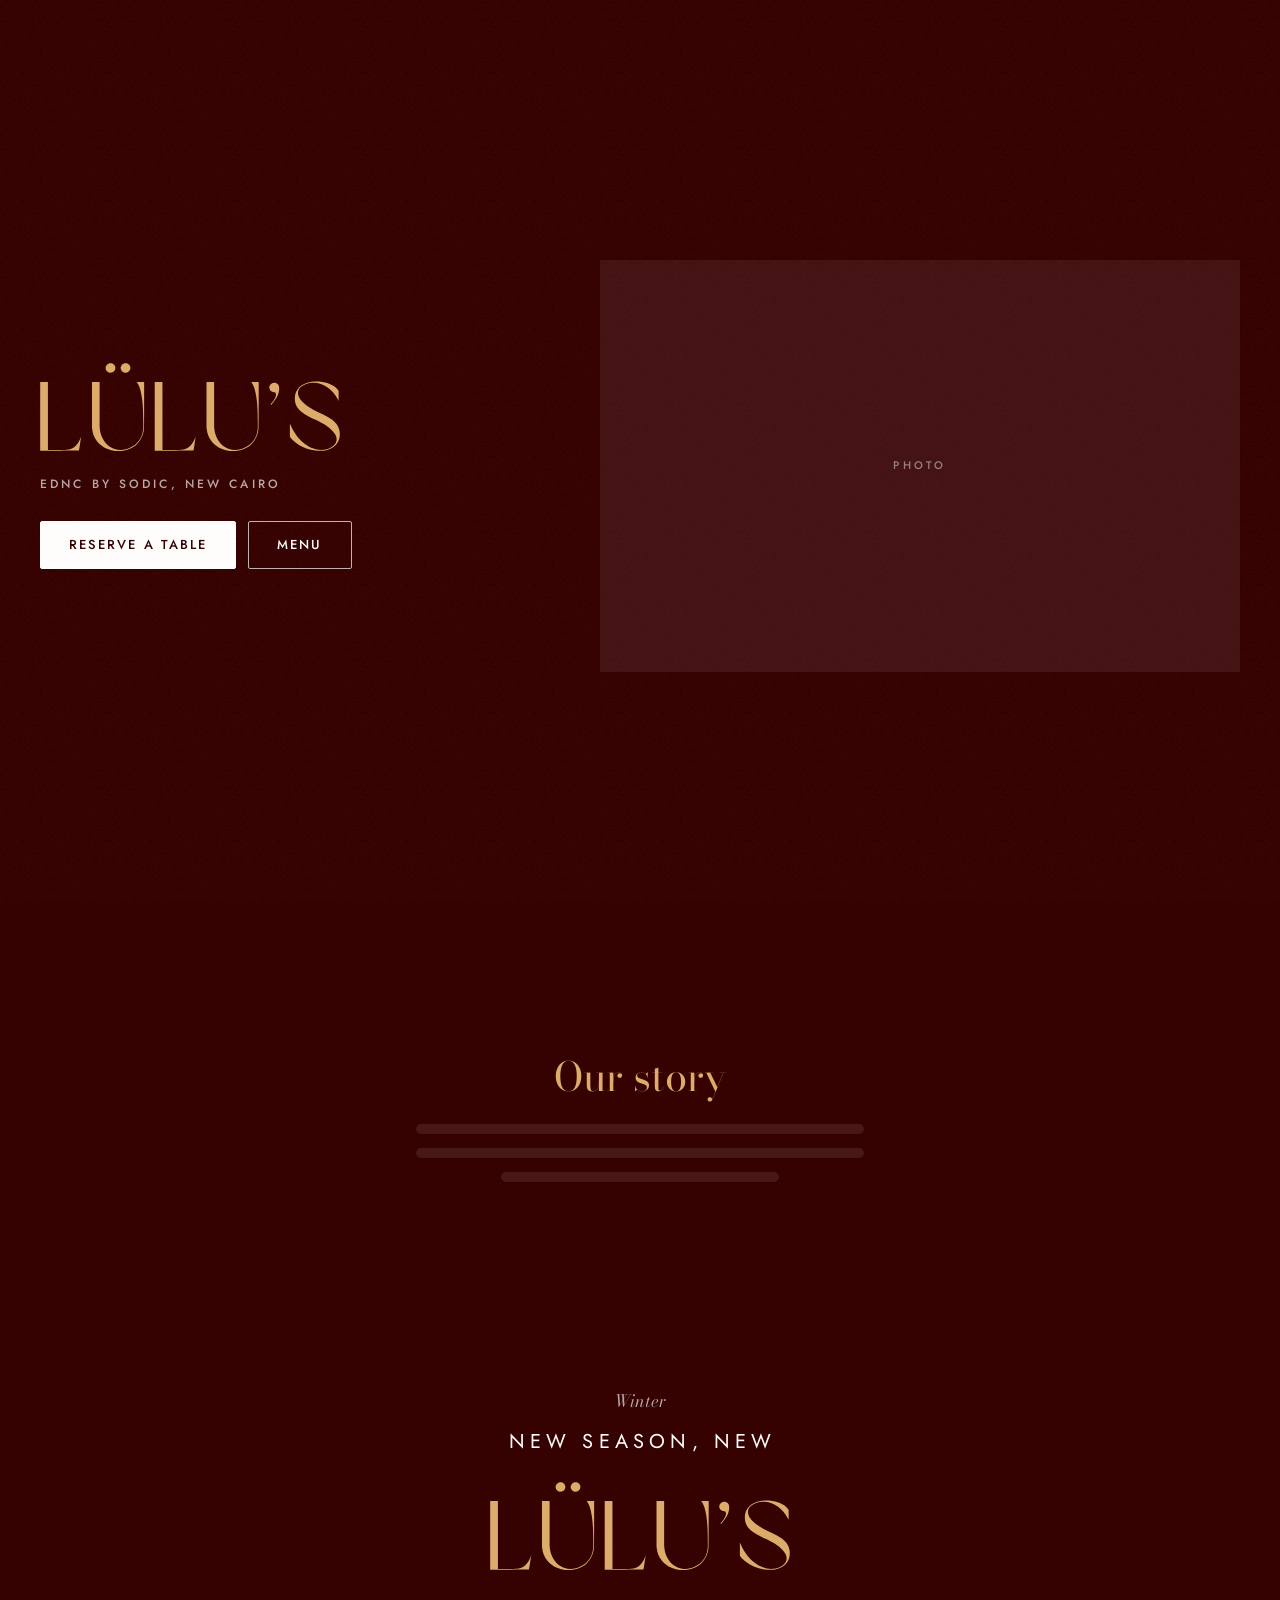
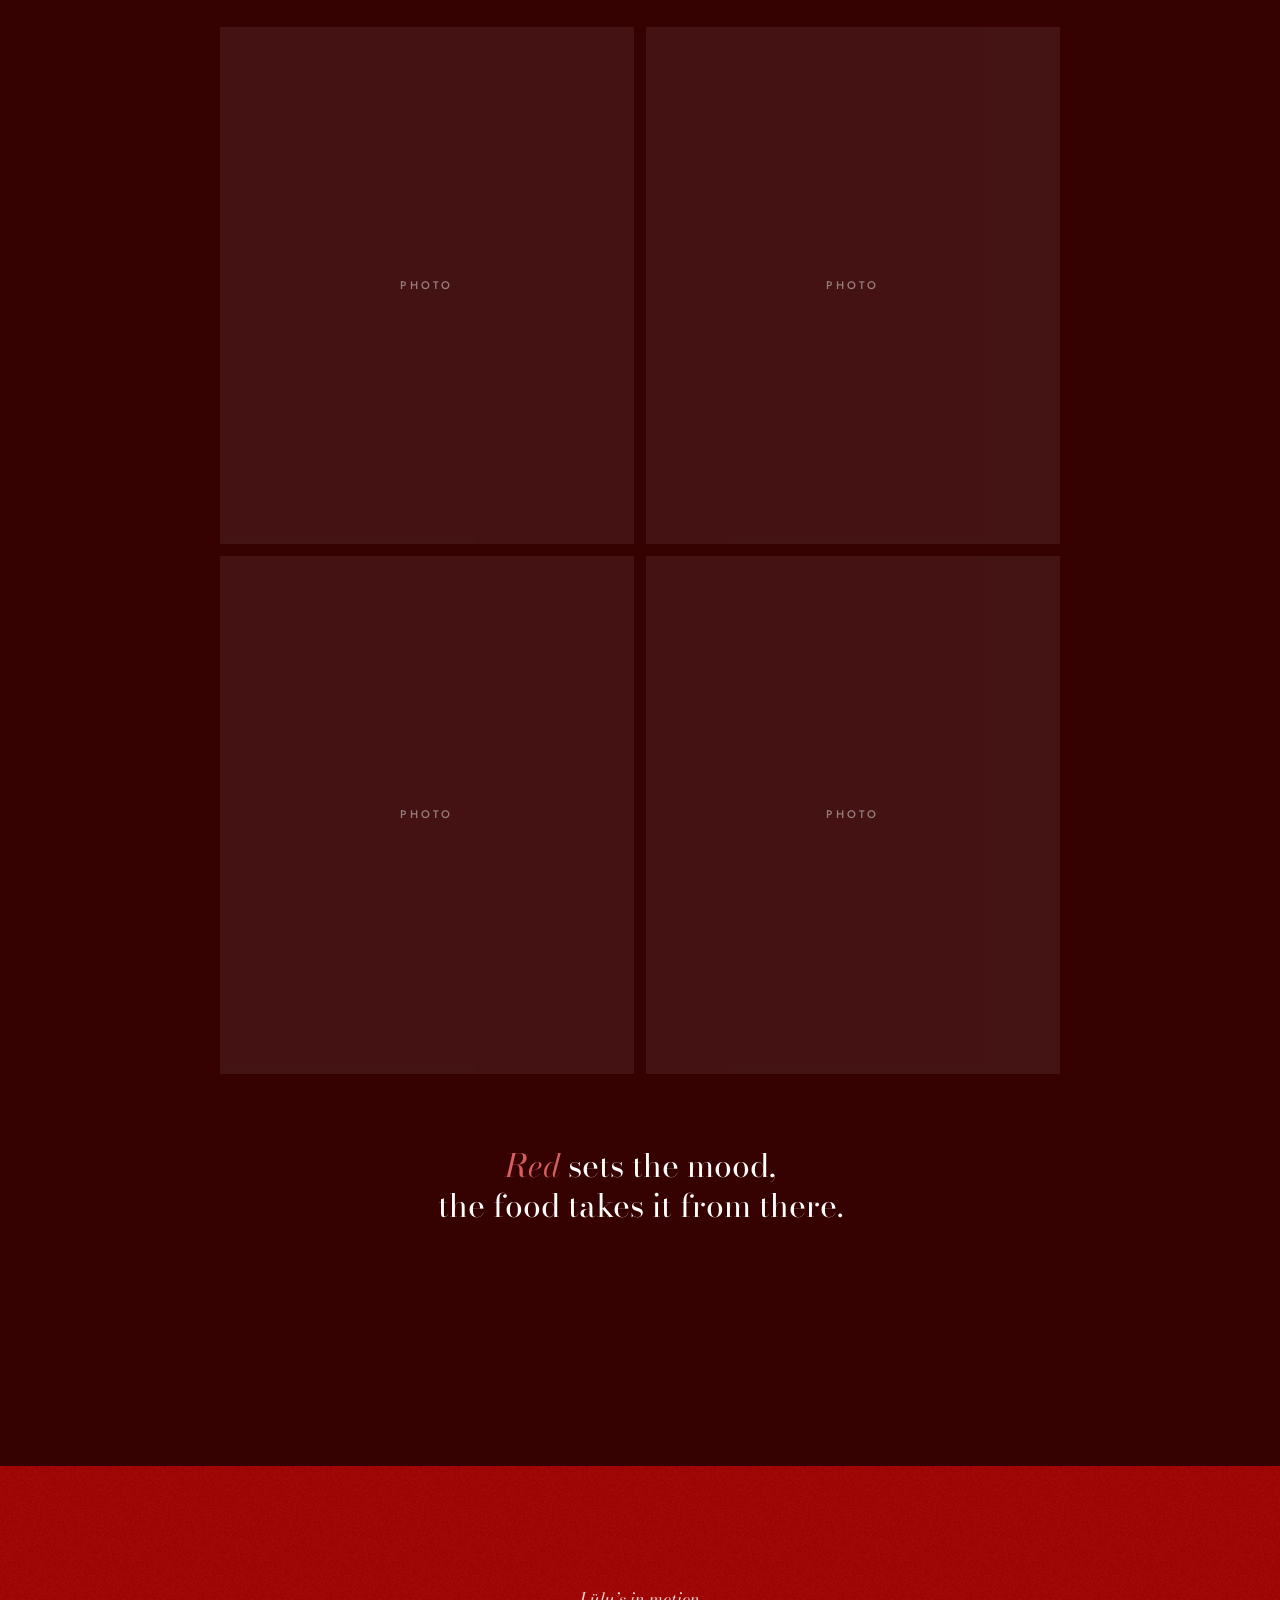
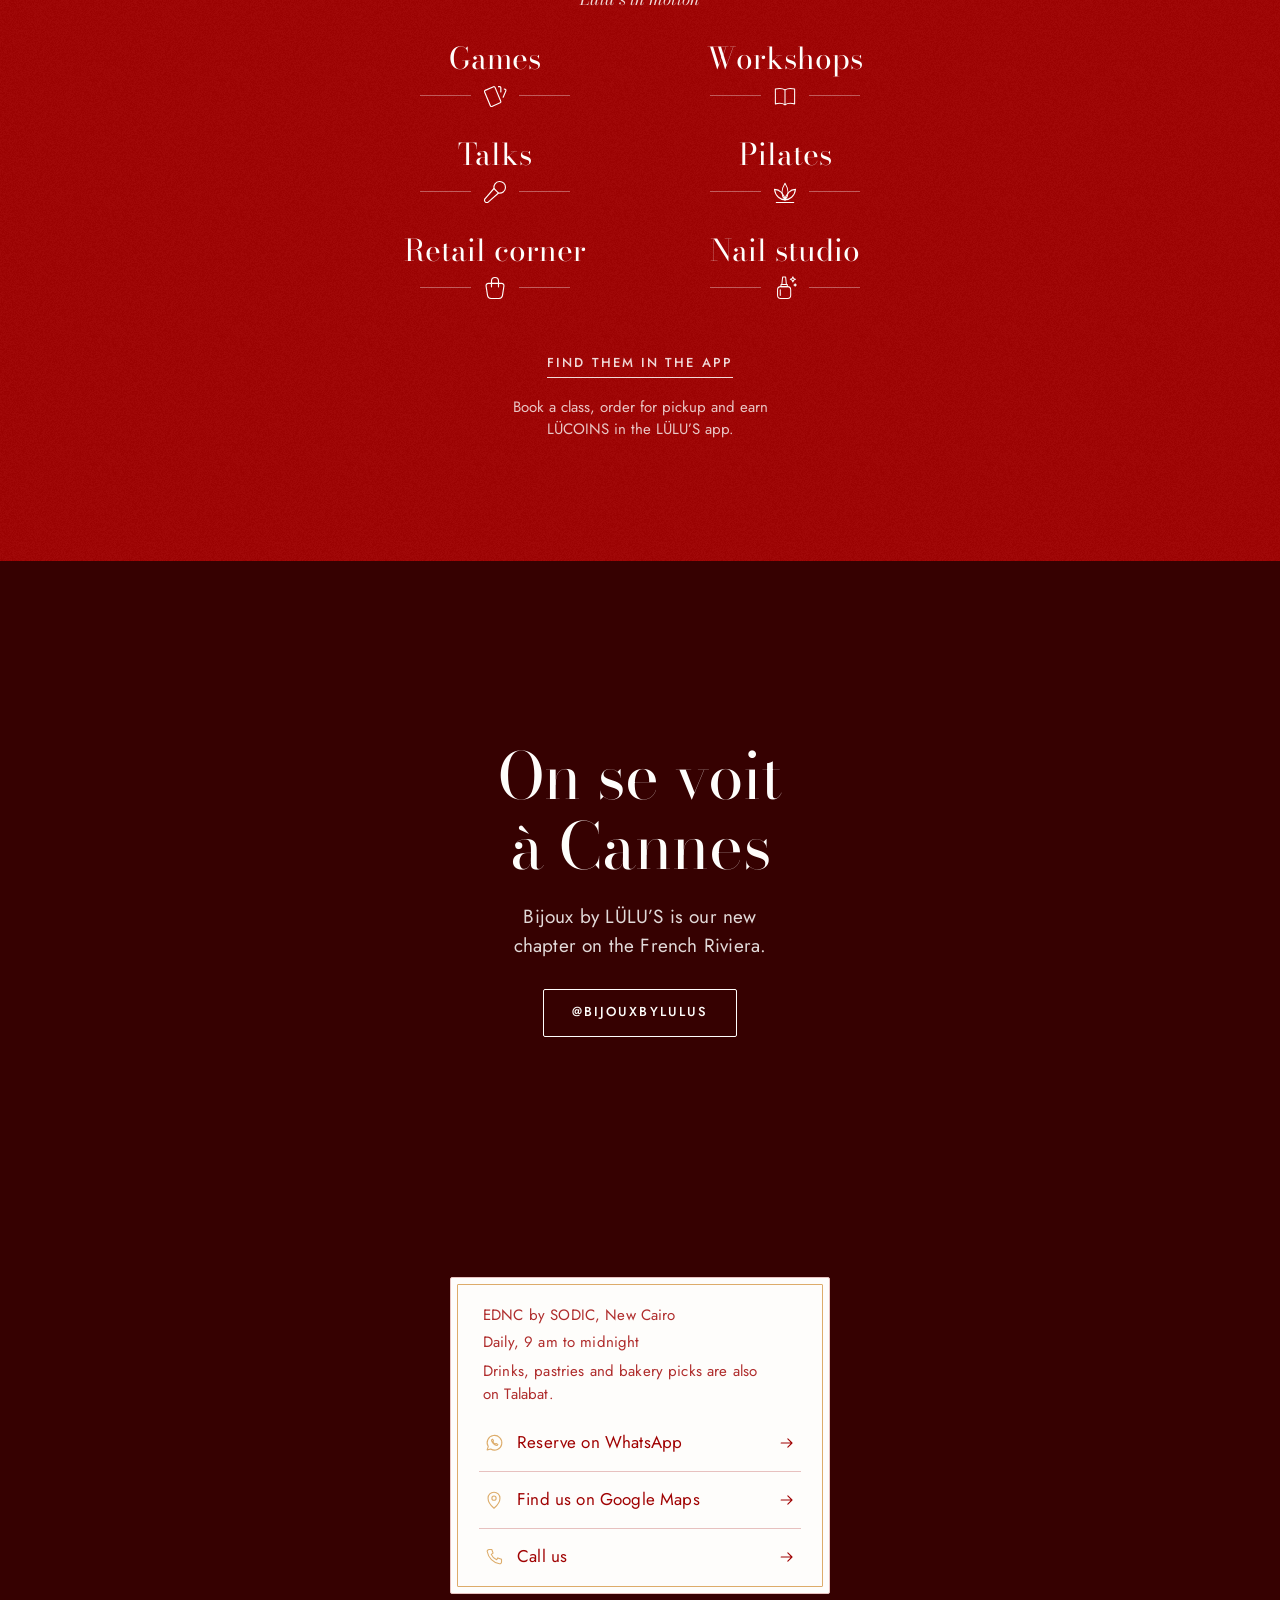
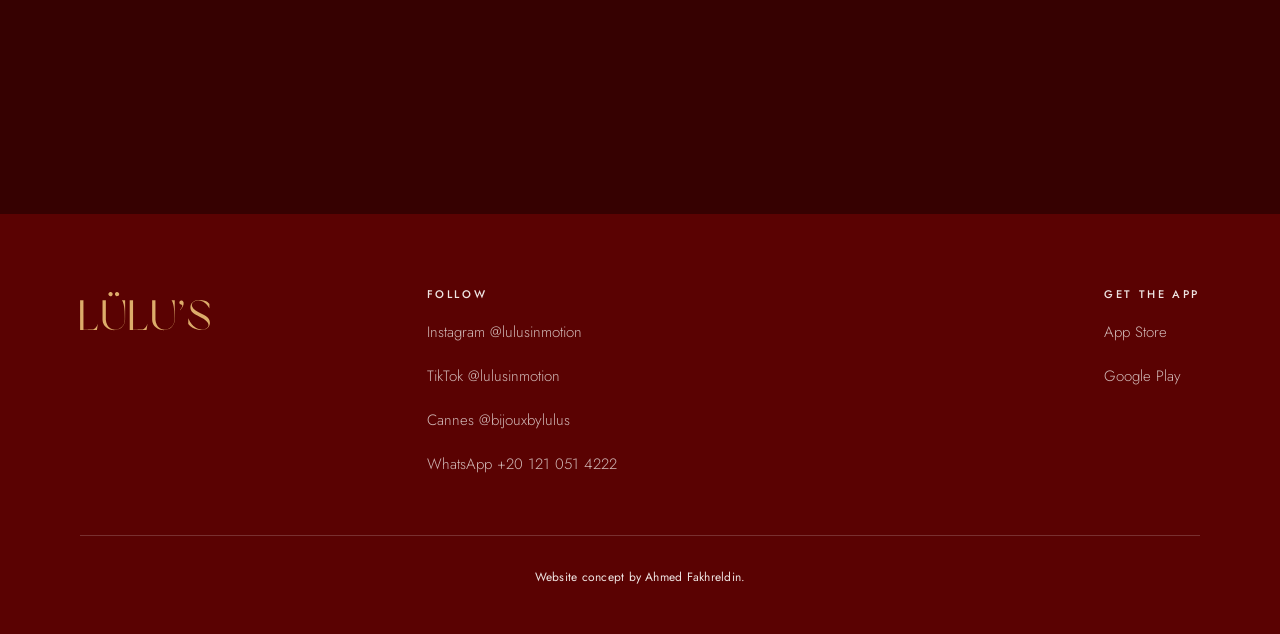
==== index.html @ f68f6c4b "v3 is the main site: served at the root URL; v1 moved to /v1/ The first preview that sat at the root" ====
<!doctype html>
<html lang="en">
<head>
<meta charset="utf-8">
<meta name="viewport" content="width=device-width, initial-scale=1, viewport-fit=cover">
<title>LÜLU’S | Restaurant, EDNC by SODIC, New Cairo</title>
<meta name="description" content="Reserve a table at LÜLU’S, EDNC by SODIC, New Cairo. The menu, the season’s specials, nail studio, Pilates, workshops and talks. Now also in Cannes.">
<meta name="theme-color" content="#fdf2d5">

<meta property="og:type" content="restaurant.restaurant">
<meta property="og:site_name" content="LÜLU’S">
<meta property="og:title" content="LÜLU’S | Restaurant, EDNC by SODIC, New Cairo">
<meta property="og:description" content="Reserve a table at LÜLU’S, EDNC by SODIC, New Cairo. The menu, the season’s specials, nail studio, Pilates, workshops and talks. Now also in Cannes.">
<meta property="og:image" content="img/og.jpg">
<meta name="twitter:card" content="summary_large_image">
<link rel="preload" as="font" type="font/woff2" crossorigin href="fonts/bodonimoda-normal-latin.woff2">
<link rel="preload" as="font" type="font/woff2" crossorigin href="fonts/bodonimoda-italic-latin.woff2">
<link rel="preload" as="font" type="font/woff2" crossorigin href="fonts/jost-normal-latin.woff2">
<link rel="icon" type="image/svg+xml" href="img/icon-fall.svg">
<link rel="icon" type="image/png" sizes="32x32" href="img/favicon-32-fall.png">
<link rel="apple-touch-icon" href="img/apple-touch-icon-fall.png">
<script>/* Season picker. Inlined in <head> by the build so the right palette is on screen
   before first paint. Seasons are data (data/seasons.json); every season ships with
   the page and the browser picks by today's date in Africa/Cairo.
   ?season=<id> previews any season (a short form such as ?season=winter also works). */
(function () {
  var DATA = {"def":{"id":"default","name":"","colours":{"bg":"#fdf9f3","ink":"#66461c","accent":"#db983e","accent2":"#7a0000"},"heroImage":"hero-fall.webp","heroTall":"hero-fall-tall.webp","heroAlt":"A guest with a table of LÜLU’S croissants and brioches","heroW":1620,"heroH":1080},"seasons":[{"id":"summer-2026","name":"Summer 2026","start":"2026-06-01","end":"2026-09-14","colours":{"bg":"#f5fbff","paper":"#fbfeff","ink":"#0449a6","accent":"#5dc4ff","accent2":"#2b93ff"},"heroImage":"hero-summer.webp","heroTall":"hero-summer-tall.webp","heroAlt":"A LÜLU’S summer table: fried calamari, salmon, mashed potatoes and lemons","heroW":1080,"heroH":720},{"id":"fall-2026","name":"Fall 2026","start":"2026-09-15","end":"2026-11-30","colours":{"bg":"#fdf9f3","paper":"#fefcfa","ink":"#66461c","accent":"#db983e","accent2":"#7a0000"},"heroImage":"hero-fall.webp","heroTall":"hero-fall-tall.webp","heroAlt":"A guest with a table of LÜLU’S croissants and brioches","heroW":1620,"heroH":1080},{"id":"winter-2026","name":"Winter 2026","start":"2026-12-01","end":"2027-01-31","colours":{"bg":"#fdfaf6","paper":"#fefdfb","ink":"#a00303","accent":"#ddac6a","accent2":"#0e4b02"},"heroImage":"","heroAlt":""},{"id":"valentine-2027","name":"Valentine 2027","start":"2027-02-01","end":"2027-02-07","colours":{"bg":"#fffcfe","paper":"#fffeff","ink":"#a40000","accent":"#ffc6f4","accent2":"#701818"},"heroImage":"hero-valentine.webp","heroTall":"hero-valentine-tall.webp","heroAlt":"A heart-shaped pizza on a LÜLU’S table","heroW":1620,"heroH":1080},{"id":"ramadan-2027","name":"Ramadan 2027","cover":"#4e5b00","start":"2027-02-08","end":"2027-03-09","colours":{"bg":"#fefcf9","paper":"#fffefd","ink":"#674a1f","accent":"#dfa143","accent2":"#a40407"},"heroImage":"hero-ramadan.webp","heroTall":"hero-ramadan-tall.webp","heroAlt":"A LÜLU’S Ramadan table set with palm plates and gold cutlery","heroW":1620,"heroH":1080},{"id":"spring-2027","name":"Spring 2027","start":"2027-03-10","end":"2027-05-31","colours":{"bg":"#fff2fe","paper":"#fffaff","ink":"#6b1263","accent":"#ff2bec","accent2":"#ffe38e"},"heroImage":"hero-spring.webp","heroTall":"hero-spring-tall.webp","heroAlt":"Two friends under the LÜLU’S sign on a sunny day","heroW":1620,"heroH":1080}]};
  var doc = document.documentElement;

  function pad(n) { return n < 10 ? '0' + n : '' + n; }

  function cairoToday() {
    try {
      var parts = new Intl.DateTimeFormat('en-GB', {
        timeZone: 'Africa/Cairo', year: 'numeric', month: '2-digit', day: '2-digit'
      }).formatToParts(new Date());
      var o = {};
      for (var i = 0; i < parts.length; i++) o[parts[i].type] = parts[i].value;
      return o.year + '-' + o.month + '-' + o.day;
    } catch (e) {
      var d = new Date(Date.now() + 2 * 3600 * 1000);
      return d.getUTCFullYear() + '-' + pad(d.getUTCMonth() + 1) + '-' + pad(d.getUTCDate());
    }
  }

  function rgb(h) {
    h = h.replace('#', '');
    return [parseInt(h.slice(0, 2), 16), parseInt(h.slice(2, 4), 16), parseInt(h.slice(4, 6), 16)];
  }
  function mix(a, b, p) {
    return [a[0] * p + b[0] * (1 - p), a[1] * p + b[1] * (1 - p), a[2] * p + b[2] * (1 - p)];
  }
  function hex(c) {
    var s = '#';
    for (var i = 0; i < 3; i++) { var v = Math.round(Math.max(0, Math.min(255, c[i]))).toString(16); s += v.length < 2 ? '0' + v : v; }
    return s;
  }

  var today = cairoToday();
  var query = '';
  try { query = (new URLSearchParams(location.search).get('season') || '').toLowerCase(); } catch (e) {}

  var season = null, preview = '';
  if (query) {
    var all = DATA.seasons.concat([DATA.def]);
    for (var i = 0; i < all.length && !season; i++) if (all[i].id === query) season = all[i];
    for (var j = 0; j < all.length && !season; j++) if (all[j].id.indexOf(query + '-') === 0) season = all[j];
    if (season) preview = query;
  }
  if (!season) {
    for (var k = 0; k < DATA.seasons.length; k++) {
      var s = DATA.seasons[k];
      if (s.start <= today && today <= s.end) { season = s; break; }
    }
  }
  if (!season) season = DATA.def;

  var c = season.colours;
  var bg = rgb(c.bg), ink = rgb(c.ink), paper = rgb(c.paper || c.bg);
  var acc = rgb(c.accent), acc2 = rgb(c.accent2);
  var scrim = mix(ink, [0, 0, 0], 0.55);
  var black = [0, 0, 0];
  /* the menu page, by time of day: Morning is light, Evening is walnut and night (keep in step with tools/validate.py) */
  var deskDay = mix(bg, ink, 0.94);
  var deskNight = mix(ink, black, 0.34);
  var pageNight = mix(ink, black, 0.56);
  /* the menu cover wears the season's colour, but only one that keeps her cream wordmark readable (3:1, large text) */
  function lum(x) { return x.map(function (v) { v /= 255; return v <= 0.03928 ? v / 12.92 : Math.pow((v + 0.055) / 1.055, 2.4); }).reduce(function (a, v, i) { return a + v * [0.2126, 0.7152, 0.0722][i]; }, 0); }
  function ratio(a, b) { var x = lum(a), y = lum(b); return (Math.max(x, y) + 0.05) / (Math.min(x, y) + 0.05); }
  var cover = season.cover || (ratio(paper, acc) >= 3 ? c.accent : ratio(paper, acc2) >= 3 ? c.accent2 : c.ink);
  /* the wordmark drawn in the home headline wears the first palette colour that reads on the page (3:1), by day and by night */
  function pick(list, ground, fallback) { for (var q = 0; q < list.length; q++) if (list[q] && ratio(rgb(list[q]), ground) >= 3) return list[q]; return fallback; }
  var popDay = pick([season.cover, c.accent, c.accent2], bg, hex(mix(acc, ink, 0.36)));
  var popNight = pick([c.accent, c.accent2, season.cover], deskNight, c.accent);
  var vars = {
    '--cover': cover,
    '--pop-day': popDay, '--pop-night': popNight,
    '--bg': c.bg, '--ink': c.ink, '--accent': c.accent, '--accent2': c.accent2,
    '--paper': c.paper || c.bg,
    '--muted': hex(mix(ink, bg, 0.80)),
    '--muted-paper': hex(mix(ink, paper, 0.80)),
    '--hair': hex(mix(ink, bg, 0.22)),
    '--hair-paper': hex(mix(ink, paper, 0.24)),
    '--tint': hex(mix(acc, bg, 0.24)),
    '--tint2': hex(mix(acc2, bg, 0.26)),
    '--desk': hex(mix(ink, black, 0.80)),
    '--desk-day': hex(deskDay),
    '--desk-night': hex(deskNight),
    '--page-night': hex(pageNight),
    '--muted-night': hex(mix(paper, pageNight, 0.78)),
    '--hair-night': hex(mix(paper, pageNight, 0.24)),
    /* the home page by evening: night surroundings, paper text */
    '--muted-desk': hex(mix(paper, deskNight, 0.66)),
    '--hair-desk': hex(mix(paper, deskNight, 0.2)),
    /* the chapter numerals by day: the accent, deepened with ink so it reads on the light page */
    '--acc-day': hex(mix(acc, ink, 0.36)),
    '--scrim': Math.round(scrim[0]) + ',' + Math.round(scrim[1]) + ',' + Math.round(scrim[2])
  };
  /* a flower seen from above, in three shades of the season colour, tiled behind the photos; it changes with the season */
  var fl1 = hex(mix(acc, paper, 0.5)), fl2 = c.accent, fl3 = hex(mix(acc2, ink, 0.25));
  function flower(x, y, r, k) {
    var g = '<g transform="translate(' + x + ' ' + y + ') rotate(' + r + ') scale(' + k + ')">', i;
    for (i = 0; i < 5; i++) g += '<path d="M0 -4C-26 -20 -22 -50 -6 -46C-2 -45 0 -40 0 -38C0 -40 2 -45 6 -46C22 -50 26 -20 0 -4Z" fill="' + fl1 + '" transform="rotate(' + (i * 72) + ')"/>';
    for (i = 0; i < 5; i++) g += '<path d="M0 -2C-12 -10 -10 -26 0 -24C10 -26 12 -10 0 -2Z" fill="' + fl2 + '" transform="rotate(' + (i * 72) + ')"/>';
    for (i = 0; i < 5; i++) g += '<circle cx="0" cy="-11" r="1.8" fill="' + fl3 + '" transform="rotate(' + (i * 72 + 36) + ')"/>';
    return g + '<circle r="6" fill="' + fl3 + '"/></g>';
  }
  /* scattered, not gridded: uneven spots, turns and sizes inside a 360 px tile, kept clear of its edges so it repeats without seams */
  var spots = [[52, 60, 8, 0.5], [196, 38, 47, 0.38], [300, 120, 20, 0.56], [128, 168, 63, 0.44], [40, 262, 34, 0.4], [232, 250, 12, 0.5], [318, 318, 55, 0.34], [150, 318, 28, 0.36]];
  var tile = '<svg xmlns="http://www.w3.org/2000/svg" width="360" height="360" viewBox="0 0 360 360">';
  for (var f = 0; f < spots.length; f++) tile += flower(spots[f][0], spots[f][1], spots[f][2], spots[f][3]);
  tile += '</svg>';
  vars['--flora'] = 'url("data:image/svg+xml,' + encodeURIComponent(tile) + '")';
  /* one blossom on its own, for the ones that turn slowly in place (app.js lays them out on the same spots) */
  vars['--bloom'] = 'url("data:image/svg+xml,' + encodeURIComponent('<svg xmlns="http://www.w3.org/2000/svg" viewBox="-50 -50 100 100">' + flower(0, 0, 0, 1) + '</svg>') + '")';
  window.LULUS_BLOOMS = spots;
  for (var key in vars) doc.style.setProperty(key, vars[key]);
  doc.setAttribute('data-season', season.id);
  doc.className += ' js';

  /* Morning or Evening: the menu page follows it. A choice made earlier in this visit wins, then the
     time in Cairo (Evening from 17:00 to 04:59), and a #morning / #evening link wins over both. */
  function cairoHour() {
    try {
      return parseInt(new Intl.DateTimeFormat('en-GB', { timeZone: 'Africa/Cairo', hour: '2-digit', hour12: false }).format(new Date()), 10) % 24;
    } catch (e) { return new Date().getHours(); }
  }
  var service = '';
  try { service = sessionStorage.getItem('lulus-svc') || ''; } catch (e) {}
  var hashed = (location.hash || '').replace('#', '').toLowerCase();
  if (hashed === 'morning' || hashed === 'evening') service = hashed;
  if (service !== 'morning' && service !== 'evening') { var hr = cairoHour(); service = hr >= 5 && hr < 17 ? 'morning' : 'evening'; }
  doc.setAttribute('data-mood', service);

  /* the tab icon: her L on the season's lead colour */
  (function () {
    var k = (season.id || '').split('-')[0];
    if (!k || k === 'default') k = 'fall';
    var set = function (sel, f) { var l = document.querySelector(sel); if (l) l.setAttribute('href', 'img/' + f); };
    set('link[rel="icon"][type="image/svg+xml"]', 'icon-' + k + '.svg');
    set('link[rel="icon"][type="image/png"]', 'favicon-32-' + k + '.png');
    set('link[rel="apple-touch-icon"]', 'apple-touch-icon-' + k + '.png');
  })();
  var meta = document.querySelector('meta[name="theme-color"]');
  if (meta) meta.setAttribute('content', /^menu/.test(location.pathname.split('/').pop() || '') ? (service === 'morning' ? hex(deskDay) : hex(deskNight)) : (service === 'morning' ? c.bg : hex(deskNight)));

  /* The hero photo: one portrait photo per season, shown at most as wide as its own pixels allow
     (see .hero-media in home.css). heroW / heroH come from the file itself at build time. */
  function heroHTML() {
    if (!season.heroImage) return '<i class="ph-img" aria-hidden="true"></i>';
    var alt = (season.heroAlt || '').replace(/"/g, '&quot;');
    var dims = season.heroW && season.heroH ? ' width="' + season.heroW + '" height="' + season.heroH + '"' : '';
    var focus = season.heroFocus ? ' style="object-position:' + season.heroFocus.replace(/"/g, '') + '"' : '';
    var img = '<img src="img/' + season.heroImage + '" alt="' + alt + '"' + dims + focus + ' fetchpriority="high" decoding="async">';
    /* a phone held upright gets the season's tall crop, so the photo can fill most of the first screen */
    return season.heroTall ? '<picture><source media="(max-width: 899px) and (orientation: portrait)" srcset="img/' + season.heroTall + '">' + img + '</picture>' : img;
  }
  function heroInto(el) {
    if (!el) return;
    el.insertAdjacentHTML('afterbegin', heroHTML());
    if (season.heroW && season.heroH) el.style.setProperty('--hero-r', (season.heroW / season.heroH).toFixed(4));
  }

  window.LULUS = {
    season: season,
    service: service,
    desks: { morning: hex(deskDay), evening: hex(deskNight) },
    today: today,
    preview: preview,
    seasons: DATA,
    heroHTML: heroHTML,
    heroInto: heroInto
  };
})();
</script>
<script>try{if(!localStorage.getItem('lulus-veil')){var d=document.documentElement;d.classList.add('veiled');setTimeout(function(){if(!d.classList.contains('veiled'))return;try{localStorage.setItem('lulus-veil','1')}catch(e){}var v=document.getElementById('veil');if(v){v.classList.add('out');setTimeout(function(){v.classList.remove('out')},900)}d.classList.remove('veiled')},Math.max(0,2400-(performance.now?performance.now():0)))}}catch(e){}</script>
<style>.room .fr:not(.s-any){display:none}html[data-season="default"] .room .fr{display:none}html[data-season="default"] .room .fr.s-default{display:block}html[data-season="fall-2026"] .room .fr{display:none}html[data-season="fall-2026"] .room .fr.s-fall-2026{display:block}html[data-season="ramadan-2027"] .room .fr{display:none}html[data-season="ramadan-2027"] .room .fr.s-ramadan-2027{display:block}html[data-season="spring-2027"] .room .fr{display:none}html[data-season="spring-2027"] .room .fr.s-spring-2027{display:block}html[data-season="summer-2026"] .room .fr{display:none}html[data-season="summer-2026"] .room .fr.s-summer-2026{display:block}html[data-season="valentine-2027"] .room .fr{display:none}html[data-season="valentine-2027"] .room .fr.s-valentine-2027{display:block}html[data-season="winter-2026"] .room .fr{display:none}html[data-season="winter-2026"] .room .fr.s-winter-2026{display:block}.room-line .rt{display:none}html[data-season="default"] .room-line .rt.s-default{display:inline}html[data-season="summer-2026"] .room-line .rt.s-summer-2026{display:inline}html[data-season="fall-2026"] .room-line .rt.s-fall-2026{display:inline}html[data-season="winter-2026"] .room-line .rt.s-winter-2026{display:inline}html[data-season="valentine-2027"] .room-line .rt.s-valentine-2027{display:inline}html[data-season="ramadan-2027"] .room-line .rt.s-ramadan-2027{display:inline}html[data-season="spring-2027"] .room-line .rt.s-spring-2027{display:inline}html[data-season="default"] .room-line em{color:#bf8436}html[data-mood="evening"][data-season="default"] .room-line em{color:#db983e}html[data-season="summer-2026"] .room-line em{color:#2990fb}html[data-mood="evening"][data-season="summer-2026"] .room-line em{color:#2b93ff}html[data-season="fall-2026"] .room-line em{color:#bf8436}html[data-mood="evening"][data-season="fall-2026"] .room-line em{color:#db983e}html[data-season="winter-2026"] .room-line em{color:#bf0303}html[data-mood="evening"][data-season="winter-2026"] .room-line em{color:#d65e5e}html[data-season="valentine-2027"] .room-line em{color:#ab0000}html[data-mood="evening"][data-season="valentine-2027"] .room-line em{color:#cd6666}html[data-season="ramadan-2027"] .room-line em{color:#bd8939}html[data-mood="evening"][data-season="ramadan-2027"] .room-line em{color:#dfa143}html[data-season="spring-2027"] .room-line em{color:#f329e1}html[data-mood="evening"][data-season="spring-2027"] .room-line em{color:#ff2bec}.room-head .rt{display:none}html[data-season="default"] .room-head .rt.s-default{display:inline}html[data-season="summer-2026"] .room-head .rt.s-summer-2026{display:inline}html[data-season="fall-2026"] .room-head .rt.s-fall-2026{display:inline}html[data-season="winter-2026"] .room-head .rt.s-winter-2026{display:inline}html[data-season="valentine-2027"] .room-head .rt.s-valentine-2027{display:inline}html[data-season="ramadan-2027"] .room-head .rt.s-ramadan-2027{display:inline}html[data-season="spring-2027"] .room-head .rt.s-spring-2027{display:inline}</style>
<link rel="stylesheet" href="css/home.css?v=3c8c42db">
<script type="application/ld+json">{"@context":"https://schema.org","@type":"Restaurant","name":"LÜLU’S","image":"img/og.jpg","telephone":"+201210514222","address":{"@type":"PostalAddress","streetAddress":"EDNC by SODIC","addressLocality":"New Cairo","addressCountry":"EG"},"hasMenu":"menu.html","openingHoursSpecification":[{"@type":"OpeningHoursSpecification","dayOfWeek":["Monday","Tuesday","Wednesday","Thursday","Friday","Saturday","Sunday"],"opens":"09:00","closes":"00:00"}],"sameAs":["https://www.instagram.com/lulusinmotion/","https://www.tiktok.com/@lulusinmotion","https://www.instagram.com/bijouxbylulus/"]}</script>
</head>
<body class="home" data-wa="201210514222" data-appstore="https://apps.apple.com/app/id6757676939" data-play="https://play.google.com/store/apps/details?id=com.seamlabs.lulus">
<div class="veil" id="veil" aria-hidden="true"><div class="veil-in"><svg class="wm" viewBox="-2 -2 3609 1061" aria-hidden="true" focusable="false"><path fill="currentColor" fill-rule="evenodd" d="M903.3 1055.4C839.0 1048.4 779.5 1024.7 732.0 987.0C718.6 976.4 696.6 954.5 686.2 941.3C648.4 893.5 628.9 842.8 624.0 779.6C623.4 771.4 623.0 668.1 623.0 496.4L623.0 226.0L669.0 226.0L715.0 226.0L715.0 493.2C715.0 659.1 715.4 766.2 716.0 775.5C719.1 822.0 729.4 860.9 748.9 900.0C781.3 965.0 832.9 1011.6 895.0 1032.1C922.7 1041.2 946.9 1044.7 975.5 1043.7C1001.9 1042.8 1023.9 1038.7 1051.6 1029.5C1100.1 1013.4 1139.5 988.7 1169.2 955.6C1208.9 911.5 1231.2 859.7 1238.7 794.0C1240.3 780.5 1240.5 770.5 1240.3 718.0C1239.8 571.6 1234.2 478.1 1221.5 401.0C1208.4 321.8 1190.7 268.8 1165.8 234.0L1160.1 226.0L1205.6 226.0L1251.0 226.0L1250.7 505.8C1250.4 810.9 1250.7 790.1 1244.9 820.0C1233.0 881.1 1205.6 934.0 1165.9 972.5C1145.3 992.5 1126.2 1006.1 1100.3 1019.3C1062.0 1038.7 1020.6 1050.8 976.5 1055.5C959.2 1057.3 920.3 1057.3 903.3 1055.4ZM2281.3 1055.4C2217.0 1048.4 2157.5 1024.7 2110.0 987.0C2096.6 976.4 2074.6 954.5 2064.2 941.3C2026.4 893.5 2006.9 842.8 2002.0 779.6C2001.4 771.4 2001.0 668.1 2001.0 496.4L2001.0 226.0L2047.0 226.0L2093.0 226.0L2093.0 493.2C2093.0 659.1 2093.4 766.2 2094.0 775.5C2097.1 822.0 2107.4 860.9 2126.9 900.0C2159.3 965.0 2210.9 1011.6 2273.0 1032.1C2300.7 1041.2 2324.9 1044.7 2353.5 1043.7C2379.9 1042.8 2401.9 1038.7 2429.6 1029.5C2478.1 1013.4 2517.5 988.7 2547.2 955.6C2586.9 911.5 2609.2 859.7 2616.7 794.0C2618.3 780.5 2618.5 770.5 2618.3 718.0C2617.8 571.6 2612.2 478.1 2599.5 401.0C2586.4 321.8 2568.7 268.8 2543.8 234.0L2538.1 226.0L2583.6 226.0L2629.0 226.0L2628.7 505.8C2628.4 810.9 2628.7 790.1 2622.9 820.0C2611.0 881.1 2583.7 933.8 2543.9 972.6C2523.6 992.2 2504.2 1006.1 2478.3 1019.3C2440.0 1038.7 2398.6 1050.8 2354.5 1055.5C2337.2 1057.3 2298.3 1057.3 2281.3 1055.4ZM3330.5 1054.0C3231.9 1046.7 3136.7 1009.2 3064.3 949.3C3044.8 933.1 3014.0 901.3 3005.4 888.4C3004.2 886.7 3004.0 873.5 3004.2 806.2L3004.5 726.1L3011.4 742.3C3035.6 799.3 3066.3 850.5 3102.1 893.5C3113.6 907.3 3145.1 939.1 3159.3 951.3C3229.4 1011.4 3308.3 1044.0 3383.8 1044.0C3402.7 1044.0 3414.6 1042.9 3432.0 1039.4C3469.8 1031.9 3507.5 1012.2 3534.3 986.1C3545.0 975.7 3551.4 967.3 3556.9 956.3C3571.0 928.0 3570.0 899.6 3553.5 865.5C3543.9 845.6 3532.4 830.3 3511.1 808.9C3465.6 763.4 3402.1 723.4 3305.0 679.1C3240.1 649.5 3180.6 615.7 3150.2 591.2C3129.8 574.8 3107.3 551.1 3094.2 532.2C3078.7 509.7 3068.1 479.6 3064.9 449.1C3063.3 433.1 3064.2 401.7 3066.9 387.0C3072.1 357.6 3081.3 336.1 3098.2 313.5C3124.3 278.8 3162.8 252.6 3211.5 236.6C3286.3 211.8 3380.9 213.6 3461.9 241.2C3520.3 261.1 3563.4 290.7 3587.2 327.4L3591.0 333.3L3591.0 394.4L3591.0 455.5L3583.5 441.3C3549.9 377.0 3510.1 329.6 3459.2 293.1C3412.5 259.7 3361.8 240.7 3306.5 235.9C3240.7 230.2 3170.7 252.3 3131.9 291.0C3111.4 311.5 3101.9 332.7 3101.8 358.1C3101.7 423.2 3168.6 495.6 3290.5 562.4C3314.3 575.4 3346.4 591.3 3372.0 602.6C3432.2 629.1 3486.3 659.6 3517.5 684.6C3538.0 701.0 3561.8 726.5 3574.9 746.1C3594.5 775.6 3605.0 813.4 3605.0 854.8C3605.0 900.5 3592.6 938.1 3566.4 971.7C3548.7 994.4 3527.3 1011.3 3498.6 1025.4C3469.4 1039.7 3440.0 1048.0 3402.0 1052.5C3386.2 1054.3 3346.3 1055.2 3330.5 1054.0ZM0.0 640.0L0.0 227.0L46.5 227.0L93.0 227.0L93.2 635.2L93.5 1043.5L203.5 1043.5C304.4 1043.5 314.5 1043.3 325.5 1041.7C352.2 1037.7 369.4 1032.4 389.0 1022.4C416.4 1008.3 436.4 989.4 456.9 958.0C466.2 943.9 481.5 913.8 489.0 895.0C491.7 888.1 494.0 882.9 494.0 883.4C494.0 883.9 487.9 921.8 480.5 967.6C473.1 1013.4 467.0 1051.3 467.0 1051.9C467.0 1052.7 401.5 1053.0 233.5 1053.0L0.0 1053.0L0.0 640.0ZM1378.0 640.0L1378.0 227.0L1424.5 227.0L1471.0 227.0L1471.2 635.2L1471.5 1043.5L1581.5 1043.5C1682.4 1043.5 1692.5 1043.3 1703.5 1041.7C1730.2 1037.7 1747.4 1032.4 1767.0 1022.4C1794.4 1008.3 1814.4 989.4 1834.9 958.0C1844.2 943.9 1859.5 913.8 1867.0 895.0C1869.7 888.1 1872.0 882.9 1872.0 883.4C1872.0 883.9 1865.9 921.8 1858.5 967.6C1851.1 1013.4 1845.0 1051.3 1845.0 1051.9C1845.0 1052.7 1779.5 1053.0 1611.5 1053.0L1378.0 1053.0L1378.0 640.0ZM2774.8 497.9L2770.2 494.0L2776.7 487.7C2786.7 478.2 2798.2 464.0 2808.5 448.5C2837.0 405.7 2845.6 370.8 2831.1 357.7C2825.8 353.0 2824.3 352.3 2815.8 350.5C2795.2 346.2 2775.0 335.5 2766.7 324.6C2756.4 311.2 2753.2 289.2 2759.1 273.5C2769.5 245.5 2798.0 229.6 2827.1 235.5C2838.7 237.8 2847.8 242.8 2856.5 251.5C2868.9 264.0 2873.6 274.5 2875.3 293.4C2877.8 322.0 2871.5 357.1 2858.4 386.1C2844.8 416.6 2812.6 464.3 2783.4 497.3L2779.4 501.9L2774.8 497.9ZM836.4 114.1C823.9 112.1 813.3 106.5 803.5 96.6C786.3 79.2 782.0 54.5 792.7 33.1C796.9 24.8 811.6 10.3 820.2 6.1C829.6 1.6 839.6 -0.3 849.5 0.4C865.1 1.6 875.6 5.9 885.7 15.3C900.5 29.1 907.1 47.5 904.0 66.1C900.1 89.4 883.9 107.5 862.0 112.8C855.6 114.4 842.4 115.0 836.4 114.1ZM1017.6 114.0C1004.3 111.6 994.4 106.3 984.5 96.3C971.6 83.3 965.6 63.8 969.1 46.8C972.4 30.7 985.9 14.1 1002.0 6.1C1023.4 -4.5 1050.9 -0.5 1067.4 15.6C1082.6 30.4 1088.4 47.8 1085.0 67.9C1081.5 88.7 1064.7 107.2 1044.5 112.4C1036.8 114.4 1023.9 115.1 1017.6 114.0Z"/></svg><i class="veil-line"><i id="veil-bar"></i></i></div></div>
<a class="skip" href="#main">Skip to content</a>

<header class="bar" id="bar">
  <a class="bar-logo" href="index.html" aria-label="LÜLU’S, home"><svg class="wm" viewBox="-2 -2 3609 1061" aria-hidden="true" focusable="false"><path fill="currentColor" fill-rule="evenodd" d="M903.3 1055.4C839.0 1048.4 779.5 1024.7 732.0 987.0C718.6 976.4 696.6 954.5 686.2 941.3C648.4 893.5 628.9 842.8 624.0 779.6C623.4 771.4 623.0 668.1 623.0 496.4L623.0 226.0L669.0 226.0L715.0 226.0L715.0 493.2C715.0 659.1 715.4 766.2 716.0 775.5C719.1 822.0 729.4 860.9 748.9 900.0C781.3 965.0 832.9 1011.6 895.0 1032.1C922.7 1041.2 946.9 1044.7 975.5 1043.7C1001.9 1042.8 1023.9 1038.7 1051.6 1029.5C1100.1 1013.4 1139.5 988.7 1169.2 955.6C1208.9 911.5 1231.2 859.7 1238.7 794.0C1240.3 780.5 1240.5 770.5 1240.3 718.0C1239.8 571.6 1234.2 478.1 1221.5 401.0C1208.4 321.8 1190.7 268.8 1165.8 234.0L1160.1 226.0L1205.6 226.0L1251.0 226.0L1250.7 505.8C1250.4 810.9 1250.7 790.1 1244.9 820.0C1233.0 881.1 1205.6 934.0 1165.9 972.5C1145.3 992.5 1126.2 1006.1 1100.3 1019.3C1062.0 1038.7 1020.6 1050.8 976.5 1055.5C959.2 1057.3 920.3 1057.3 903.3 1055.4ZM2281.3 1055.4C2217.0 1048.4 2157.5 1024.7 2110.0 987.0C2096.6 976.4 2074.6 954.5 2064.2 941.3C2026.4 893.5 2006.9 842.8 2002.0 779.6C2001.4 771.4 2001.0 668.1 2001.0 496.4L2001.0 226.0L2047.0 226.0L2093.0 226.0L2093.0 493.2C2093.0 659.1 2093.4 766.2 2094.0 775.5C2097.1 822.0 2107.4 860.9 2126.9 900.0C2159.3 965.0 2210.9 1011.6 2273.0 1032.1C2300.7 1041.2 2324.9 1044.7 2353.5 1043.7C2379.9 1042.8 2401.9 1038.7 2429.6 1029.5C2478.1 1013.4 2517.5 988.7 2547.2 955.6C2586.9 911.5 2609.2 859.7 2616.7 794.0C2618.3 780.5 2618.5 770.5 2618.3 718.0C2617.8 571.6 2612.2 478.1 2599.5 401.0C2586.4 321.8 2568.7 268.8 2543.8 234.0L2538.1 226.0L2583.6 226.0L2629.0 226.0L2628.7 505.8C2628.4 810.9 2628.7 790.1 2622.9 820.0C2611.0 881.1 2583.7 933.8 2543.9 972.6C2523.6 992.2 2504.2 1006.1 2478.3 1019.3C2440.0 1038.7 2398.6 1050.8 2354.5 1055.5C2337.2 1057.3 2298.3 1057.3 2281.3 1055.4ZM3330.5 1054.0C3231.9 1046.7 3136.7 1009.2 3064.3 949.3C3044.8 933.1 3014.0 901.3 3005.4 888.4C3004.2 886.7 3004.0 873.5 3004.2 806.2L3004.5 726.1L3011.4 742.3C3035.6 799.3 3066.3 850.5 3102.1 893.5C3113.6 907.3 3145.1 939.1 3159.3 951.3C3229.4 1011.4 3308.3 1044.0 3383.8 1044.0C3402.7 1044.0 3414.6 1042.9 3432.0 1039.4C3469.8 1031.9 3507.5 1012.2 3534.3 986.1C3545.0 975.7 3551.4 967.3 3556.9 956.3C3571.0 928.0 3570.0 899.6 3553.5 865.5C3543.9 845.6 3532.4 830.3 3511.1 808.9C3465.6 763.4 3402.1 723.4 3305.0 679.1C3240.1 649.5 3180.6 615.7 3150.2 591.2C3129.8 574.8 3107.3 551.1 3094.2 532.2C3078.7 509.7 3068.1 479.6 3064.9 449.1C3063.3 433.1 3064.2 401.7 3066.9 387.0C3072.1 357.6 3081.3 336.1 3098.2 313.5C3124.3 278.8 3162.8 252.6 3211.5 236.6C3286.3 211.8 3380.9 213.6 3461.9 241.2C3520.3 261.1 3563.4 290.7 3587.2 327.4L3591.0 333.3L3591.0 394.4L3591.0 455.5L3583.5 441.3C3549.9 377.0 3510.1 329.6 3459.2 293.1C3412.5 259.7 3361.8 240.7 3306.5 235.9C3240.7 230.2 3170.7 252.3 3131.9 291.0C3111.4 311.5 3101.9 332.7 3101.8 358.1C3101.7 423.2 3168.6 495.6 3290.5 562.4C3314.3 575.4 3346.4 591.3 3372.0 602.6C3432.2 629.1 3486.3 659.6 3517.5 684.6C3538.0 701.0 3561.8 726.5 3574.9 746.1C3594.5 775.6 3605.0 813.4 3605.0 854.8C3605.0 900.5 3592.6 938.1 3566.4 971.7C3548.7 994.4 3527.3 1011.3 3498.6 1025.4C3469.4 1039.7 3440.0 1048.0 3402.0 1052.5C3386.2 1054.3 3346.3 1055.2 3330.5 1054.0ZM0.0 640.0L0.0 227.0L46.5 227.0L93.0 227.0L93.2 635.2L93.5 1043.5L203.5 1043.5C304.4 1043.5 314.5 1043.3 325.5 1041.7C352.2 1037.7 369.4 1032.4 389.0 1022.4C416.4 1008.3 436.4 989.4 456.9 958.0C466.2 943.9 481.5 913.8 489.0 895.0C491.7 888.1 494.0 882.9 494.0 883.4C494.0 883.9 487.9 921.8 480.5 967.6C473.1 1013.4 467.0 1051.3 467.0 1051.9C467.0 1052.7 401.5 1053.0 233.5 1053.0L0.0 1053.0L0.0 640.0ZM1378.0 640.0L1378.0 227.0L1424.5 227.0L1471.0 227.0L1471.2 635.2L1471.5 1043.5L1581.5 1043.5C1682.4 1043.5 1692.5 1043.3 1703.5 1041.7C1730.2 1037.7 1747.4 1032.4 1767.0 1022.4C1794.4 1008.3 1814.4 989.4 1834.9 958.0C1844.2 943.9 1859.5 913.8 1867.0 895.0C1869.7 888.1 1872.0 882.9 1872.0 883.4C1872.0 883.9 1865.9 921.8 1858.5 967.6C1851.1 1013.4 1845.0 1051.3 1845.0 1051.9C1845.0 1052.7 1779.5 1053.0 1611.5 1053.0L1378.0 1053.0L1378.0 640.0ZM2774.8 497.9L2770.2 494.0L2776.7 487.7C2786.7 478.2 2798.2 464.0 2808.5 448.5C2837.0 405.7 2845.6 370.8 2831.1 357.7C2825.8 353.0 2824.3 352.3 2815.8 350.5C2795.2 346.2 2775.0 335.5 2766.7 324.6C2756.4 311.2 2753.2 289.2 2759.1 273.5C2769.5 245.5 2798.0 229.6 2827.1 235.5C2838.7 237.8 2847.8 242.8 2856.5 251.5C2868.9 264.0 2873.6 274.5 2875.3 293.4C2877.8 322.0 2871.5 357.1 2858.4 386.1C2844.8 416.6 2812.6 464.3 2783.4 497.3L2779.4 501.9L2774.8 497.9ZM836.4 114.1C823.9 112.1 813.3 106.5 803.5 96.6C786.3 79.2 782.0 54.5 792.7 33.1C796.9 24.8 811.6 10.3 820.2 6.1C829.6 1.6 839.6 -0.3 849.5 0.4C865.1 1.6 875.6 5.9 885.7 15.3C900.5 29.1 907.1 47.5 904.0 66.1C900.1 89.4 883.9 107.5 862.0 112.8C855.6 114.4 842.4 115.0 836.4 114.1ZM1017.6 114.0C1004.3 111.6 994.4 106.3 984.5 96.3C971.6 83.3 965.6 63.8 969.1 46.8C972.4 30.7 985.9 14.1 1002.0 6.1C1023.4 -4.5 1050.9 -0.5 1067.4 15.6C1082.6 30.4 1088.4 47.8 1085.0 67.9C1081.5 88.7 1064.7 107.2 1044.5 112.4C1036.8 114.4 1023.9 115.1 1017.6 114.0Z"/></svg></a>
  <nav class="bar-nav" aria-label="Main">
    <a class="bar-link" href="menu.html">Menu</a>
    <a class="btn btn-sm" href="https://wa.me/201210514222?text=Hello%20L%C3%9CLU%E2%80%99S%2C%20I%E2%80%99d%20like%20to%20reserve%20a%20table." data-reserve>Reserve</a>
  </nav>
</header>

<main id="main">
  <section class="hero" id="top" aria-label="LÜLU’S">
    <div class="hero-media" id="hero-media"></div>
    <script>LULUS.heroInto(document.getElementById('hero-media'));</script>
    <noscript><div class="hero-media" style="--hero-r:1.5000"><i class="ph-img" aria-hidden="true"></i></div></noscript>
    <div class="hero-body">
      <h1 class="hero-seal"><span class="vh" translate="no">LÜLU’S</span><svg class="wm" viewBox="-2 -2 3609 1061" aria-hidden="true" focusable="false"><path fill="currentColor" fill-rule="evenodd" d="M903.3 1055.4C839.0 1048.4 779.5 1024.7 732.0 987.0C718.6 976.4 696.6 954.5 686.2 941.3C648.4 893.5 628.9 842.8 624.0 779.6C623.4 771.4 623.0 668.1 623.0 496.4L623.0 226.0L669.0 226.0L715.0 226.0L715.0 493.2C715.0 659.1 715.4 766.2 716.0 775.5C719.1 822.0 729.4 860.9 748.9 900.0C781.3 965.0 832.9 1011.6 895.0 1032.1C922.7 1041.2 946.9 1044.7 975.5 1043.7C1001.9 1042.8 1023.9 1038.7 1051.6 1029.5C1100.1 1013.4 1139.5 988.7 1169.2 955.6C1208.9 911.5 1231.2 859.7 1238.7 794.0C1240.3 780.5 1240.5 770.5 1240.3 718.0C1239.8 571.6 1234.2 478.1 1221.5 401.0C1208.4 321.8 1190.7 268.8 1165.8 234.0L1160.1 226.0L1205.6 226.0L1251.0 226.0L1250.7 505.8C1250.4 810.9 1250.7 790.1 1244.9 820.0C1233.0 881.1 1205.6 934.0 1165.9 972.5C1145.3 992.5 1126.2 1006.1 1100.3 1019.3C1062.0 1038.7 1020.6 1050.8 976.5 1055.5C959.2 1057.3 920.3 1057.3 903.3 1055.4ZM2281.3 1055.4C2217.0 1048.4 2157.5 1024.7 2110.0 987.0C2096.6 976.4 2074.6 954.5 2064.2 941.3C2026.4 893.5 2006.9 842.8 2002.0 779.6C2001.4 771.4 2001.0 668.1 2001.0 496.4L2001.0 226.0L2047.0 226.0L2093.0 226.0L2093.0 493.2C2093.0 659.1 2093.4 766.2 2094.0 775.5C2097.1 822.0 2107.4 860.9 2126.9 900.0C2159.3 965.0 2210.9 1011.6 2273.0 1032.1C2300.7 1041.2 2324.9 1044.7 2353.5 1043.7C2379.9 1042.8 2401.9 1038.7 2429.6 1029.5C2478.1 1013.4 2517.5 988.7 2547.2 955.6C2586.9 911.5 2609.2 859.7 2616.7 794.0C2618.3 780.5 2618.5 770.5 2618.3 718.0C2617.8 571.6 2612.2 478.1 2599.5 401.0C2586.4 321.8 2568.7 268.8 2543.8 234.0L2538.1 226.0L2583.6 226.0L2629.0 226.0L2628.7 505.8C2628.4 810.9 2628.7 790.1 2622.9 820.0C2611.0 881.1 2583.7 933.8 2543.9 972.6C2523.6 992.2 2504.2 1006.1 2478.3 1019.3C2440.0 1038.7 2398.6 1050.8 2354.5 1055.5C2337.2 1057.3 2298.3 1057.3 2281.3 1055.4ZM3330.5 1054.0C3231.9 1046.7 3136.7 1009.2 3064.3 949.3C3044.8 933.1 3014.0 901.3 3005.4 888.4C3004.2 886.7 3004.0 873.5 3004.2 806.2L3004.5 726.1L3011.4 742.3C3035.6 799.3 3066.3 850.5 3102.1 893.5C3113.6 907.3 3145.1 939.1 3159.3 951.3C3229.4 1011.4 3308.3 1044.0 3383.8 1044.0C3402.7 1044.0 3414.6 1042.9 3432.0 1039.4C3469.8 1031.9 3507.5 1012.2 3534.3 986.1C3545.0 975.7 3551.4 967.3 3556.9 956.3C3571.0 928.0 3570.0 899.6 3553.5 865.5C3543.9 845.6 3532.4 830.3 3511.1 808.9C3465.6 763.4 3402.1 723.4 3305.0 679.1C3240.1 649.5 3180.6 615.7 3150.2 591.2C3129.8 574.8 3107.3 551.1 3094.2 532.2C3078.7 509.7 3068.1 479.6 3064.9 449.1C3063.3 433.1 3064.2 401.7 3066.9 387.0C3072.1 357.6 3081.3 336.1 3098.2 313.5C3124.3 278.8 3162.8 252.6 3211.5 236.6C3286.3 211.8 3380.9 213.6 3461.9 241.2C3520.3 261.1 3563.4 290.7 3587.2 327.4L3591.0 333.3L3591.0 394.4L3591.0 455.5L3583.5 441.3C3549.9 377.0 3510.1 329.6 3459.2 293.1C3412.5 259.7 3361.8 240.7 3306.5 235.9C3240.7 230.2 3170.7 252.3 3131.9 291.0C3111.4 311.5 3101.9 332.7 3101.8 358.1C3101.7 423.2 3168.6 495.6 3290.5 562.4C3314.3 575.4 3346.4 591.3 3372.0 602.6C3432.2 629.1 3486.3 659.6 3517.5 684.6C3538.0 701.0 3561.8 726.5 3574.9 746.1C3594.5 775.6 3605.0 813.4 3605.0 854.8C3605.0 900.5 3592.6 938.1 3566.4 971.7C3548.7 994.4 3527.3 1011.3 3498.6 1025.4C3469.4 1039.7 3440.0 1048.0 3402.0 1052.5C3386.2 1054.3 3346.3 1055.2 3330.5 1054.0ZM0.0 640.0L0.0 227.0L46.5 227.0L93.0 227.0L93.2 635.2L93.5 1043.5L203.5 1043.5C304.4 1043.5 314.5 1043.3 325.5 1041.7C352.2 1037.7 369.4 1032.4 389.0 1022.4C416.4 1008.3 436.4 989.4 456.9 958.0C466.2 943.9 481.5 913.8 489.0 895.0C491.7 888.1 494.0 882.9 494.0 883.4C494.0 883.9 487.9 921.8 480.5 967.6C473.1 1013.4 467.0 1051.3 467.0 1051.9C467.0 1052.7 401.5 1053.0 233.5 1053.0L0.0 1053.0L0.0 640.0ZM1378.0 640.0L1378.0 227.0L1424.5 227.0L1471.0 227.0L1471.2 635.2L1471.5 1043.5L1581.5 1043.5C1682.4 1043.5 1692.5 1043.3 1703.5 1041.7C1730.2 1037.7 1747.4 1032.4 1767.0 1022.4C1794.4 1008.3 1814.4 989.4 1834.9 958.0C1844.2 943.9 1859.5 913.8 1867.0 895.0C1869.7 888.1 1872.0 882.9 1872.0 883.4C1872.0 883.9 1865.9 921.8 1858.5 967.6C1851.1 1013.4 1845.0 1051.3 1845.0 1051.9C1845.0 1052.7 1779.5 1053.0 1611.5 1053.0L1378.0 1053.0L1378.0 640.0ZM2774.8 497.9L2770.2 494.0L2776.7 487.7C2786.7 478.2 2798.2 464.0 2808.5 448.5C2837.0 405.7 2845.6 370.8 2831.1 357.7C2825.8 353.0 2824.3 352.3 2815.8 350.5C2795.2 346.2 2775.0 335.5 2766.7 324.6C2756.4 311.2 2753.2 289.2 2759.1 273.5C2769.5 245.5 2798.0 229.6 2827.1 235.5C2838.7 237.8 2847.8 242.8 2856.5 251.5C2868.9 264.0 2873.6 274.5 2875.3 293.4C2877.8 322.0 2871.5 357.1 2858.4 386.1C2844.8 416.6 2812.6 464.3 2783.4 497.3L2779.4 501.9L2774.8 497.9ZM836.4 114.1C823.9 112.1 813.3 106.5 803.5 96.6C786.3 79.2 782.0 54.5 792.7 33.1C796.9 24.8 811.6 10.3 820.2 6.1C829.6 1.6 839.6 -0.3 849.5 0.4C865.1 1.6 875.6 5.9 885.7 15.3C900.5 29.1 907.1 47.5 904.0 66.1C900.1 89.4 883.9 107.5 862.0 112.8C855.6 114.4 842.4 115.0 836.4 114.1ZM1017.6 114.0C1004.3 111.6 994.4 106.3 984.5 96.3C971.6 83.3 965.6 63.8 969.1 46.8C972.4 30.7 985.9 14.1 1002.0 6.1C1023.4 -4.5 1050.9 -0.5 1067.4 15.6C1082.6 30.4 1088.4 47.8 1085.0 67.9C1081.5 88.7 1064.7 107.2 1044.5 112.4C1036.8 114.4 1023.9 115.1 1017.6 114.0Z"/></svg></h1>
      <p class="place">EDNC by SODIC, New Cairo</p>
      <div class="hero-cta">
        <a class="btn btn-light" href="https://wa.me/201210514222?text=Hello%20L%C3%9CLU%E2%80%99S%2C%20I%E2%80%99d%20like%20to%20reserve%20a%20table." data-reserve>Reserve a table</a>
        <a class="btn btn-ghost" href="menu.html">Menu</a>
      </div>
    </div>
  </section>

  <section class="story" id="about" aria-labelledby="story-h">
    <div class="wrap">
      <h2 class="story-h rv" id="story-h">Our story</h2>
      <div class="story-tx tx-plate rv" aria-hidden="true"><i></i><i></i><i></i></div>
    </div>
  </section>

  <header class="room-head" id="room-head">
    <p class="at-h rv"><span class="rt s-default" translate="no">LÜLU’S</span><span class="rt s-summer-2026">Summer</span><span class="rt s-fall-2026">Fall</span><span class="rt s-winter-2026">Winter</span><span class="rt s-valentine-2027">Valentine</span><span class="rt s-ramadan-2027">Ramadan</span><span class="rt s-spring-2027">Spring</span></p>
    <h2 class="display rv" id="room-h"><span class="vh">New Season, New <span translate="no">LÜLU’S</span></span><span class="rh-t" aria-hidden="true">New Season, New</span><svg class="wm wm-draw" viewBox="-2 -2 3609 1061" aria-hidden="true" focusable="false"><path style="--i:0" pathLength="1" fill="currentColor" fill-rule="evenodd" d="M0.0 640.0L0.0 227.0L46.5 227.0L93.0 227.0L93.2 635.2L93.5 1043.5L203.5 1043.5C304.4 1043.5 314.5 1043.3 325.5 1041.7C352.2 1037.7 369.4 1032.4 389.0 1022.4C416.4 1008.3 436.4 989.4 456.9 958.0C466.2 943.9 481.5 913.8 489.0 895.0C491.7 888.1 494.0 882.9 494.0 883.4C494.0 883.9 487.9 921.8 480.5 967.6C473.1 1013.4 467.0 1051.3 467.0 1051.9C467.0 1052.7 401.5 1053.0 233.5 1053.0L0.0 1053.0L0.0 640.0Z"/><path style="--i:1" pathLength="1" fill="currentColor" fill-rule="evenodd" d="M903.3 1055.4C839.0 1048.4 779.5 1024.7 732.0 987.0C718.6 976.4 696.6 954.5 686.2 941.3C648.4 893.5 628.9 842.8 624.0 779.6C623.4 771.4 623.0 668.1 623.0 496.4L623.0 226.0L669.0 226.0L715.0 226.0L715.0 493.2C715.0 659.1 715.4 766.2 716.0 775.5C719.1 822.0 729.4 860.9 748.9 900.0C781.3 965.0 832.9 1011.6 895.0 1032.1C922.7 1041.2 946.9 1044.7 975.5 1043.7C1001.9 1042.8 1023.9 1038.7 1051.6 1029.5C1100.1 1013.4 1139.5 988.7 1169.2 955.6C1208.9 911.5 1231.2 859.7 1238.7 794.0C1240.3 780.5 1240.5 770.5 1240.3 718.0C1239.8 571.6 1234.2 478.1 1221.5 401.0C1208.4 321.8 1190.7 268.8 1165.8 234.0L1160.1 226.0L1205.6 226.0L1251.0 226.0L1250.7 505.8C1250.4 810.9 1250.7 790.1 1244.9 820.0C1233.0 881.1 1205.6 934.0 1165.9 972.5C1145.3 992.5 1126.2 1006.1 1100.3 1019.3C1062.0 1038.7 1020.6 1050.8 976.5 1055.5C959.2 1057.3 920.3 1057.3 903.3 1055.4Z"/><path style="--i:2" pathLength="1" fill="currentColor" fill-rule="evenodd" d="M836.4 114.1C823.9 112.1 813.3 106.5 803.5 96.6C786.3 79.2 782.0 54.5 792.7 33.1C796.9 24.8 811.6 10.3 820.2 6.1C829.6 1.6 839.6 -0.3 849.5 0.4C865.1 1.6 875.6 5.9 885.7 15.3C900.5 29.1 907.1 47.5 904.0 66.1C900.1 89.4 883.9 107.5 862.0 112.8C855.6 114.4 842.4 115.0 836.4 114.1Z"/><path style="--i:2" pathLength="1" fill="currentColor" fill-rule="evenodd" d="M1017.6 114.0C1004.3 111.6 994.4 106.3 984.5 96.3C971.6 83.3 965.6 63.8 969.1 46.8C972.4 30.7 985.9 14.1 1002.0 6.1C1023.4 -4.5 1050.9 -0.5 1067.4 15.6C1082.6 30.4 1088.4 47.8 1085.0 67.9C1081.5 88.7 1064.7 107.2 1044.5 112.4C1036.8 114.4 1023.9 115.1 1017.6 114.0Z"/><path style="--i:3" pathLength="1" fill="currentColor" fill-rule="evenodd" d="M1378.0 640.0L1378.0 227.0L1424.5 227.0L1471.0 227.0L1471.2 635.2L1471.5 1043.5L1581.5 1043.5C1682.4 1043.5 1692.5 1043.3 1703.5 1041.7C1730.2 1037.7 1747.4 1032.4 1767.0 1022.4C1794.4 1008.3 1814.4 989.4 1834.9 958.0C1844.2 943.9 1859.5 913.8 1867.0 895.0C1869.7 888.1 1872.0 882.9 1872.0 883.4C1872.0 883.9 1865.9 921.8 1858.5 967.6C1851.1 1013.4 1845.0 1051.3 1845.0 1051.9C1845.0 1052.7 1779.5 1053.0 1611.5 1053.0L1378.0 1053.0L1378.0 640.0Z"/><path style="--i:4" pathLength="1" fill="currentColor" fill-rule="evenodd" d="M2281.3 1055.4C2217.0 1048.4 2157.5 1024.7 2110.0 987.0C2096.6 976.4 2074.6 954.5 2064.2 941.3C2026.4 893.5 2006.9 842.8 2002.0 779.6C2001.4 771.4 2001.0 668.1 2001.0 496.4L2001.0 226.0L2047.0 226.0L2093.0 226.0L2093.0 493.2C2093.0 659.1 2093.4 766.2 2094.0 775.5C2097.1 822.0 2107.4 860.9 2126.9 900.0C2159.3 965.0 2210.9 1011.6 2273.0 1032.1C2300.7 1041.2 2324.9 1044.7 2353.5 1043.7C2379.9 1042.8 2401.9 1038.7 2429.6 1029.5C2478.1 1013.4 2517.5 988.7 2547.2 955.6C2586.9 911.5 2609.2 859.7 2616.7 794.0C2618.3 780.5 2618.5 770.5 2618.3 718.0C2617.8 571.6 2612.2 478.1 2599.5 401.0C2586.4 321.8 2568.7 268.8 2543.8 234.0L2538.1 226.0L2583.6 226.0L2629.0 226.0L2628.7 505.8C2628.4 810.9 2628.7 790.1 2622.9 820.0C2611.0 881.1 2583.7 933.8 2543.9 972.6C2523.6 992.2 2504.2 1006.1 2478.3 1019.3C2440.0 1038.7 2398.6 1050.8 2354.5 1055.5C2337.2 1057.3 2298.3 1057.3 2281.3 1055.4Z"/><path style="--i:5" pathLength="1" fill="currentColor" fill-rule="evenodd" d="M2774.8 497.9L2770.2 494.0L2776.7 487.7C2786.7 478.2 2798.2 464.0 2808.5 448.5C2837.0 405.7 2845.6 370.8 2831.1 357.7C2825.8 353.0 2824.3 352.3 2815.8 350.5C2795.2 346.2 2775.0 335.5 2766.7 324.6C2756.4 311.2 2753.2 289.2 2759.1 273.5C2769.5 245.5 2798.0 229.6 2827.1 235.5C2838.7 237.8 2847.8 242.8 2856.5 251.5C2868.9 264.0 2873.6 274.5 2875.3 293.4C2877.8 322.0 2871.5 357.1 2858.4 386.1C2844.8 416.6 2812.6 464.3 2783.4 497.3L2779.4 501.9L2774.8 497.9Z"/><path style="--i:6" pathLength="1" fill="currentColor" fill-rule="evenodd" d="M3330.5 1054.0C3231.9 1046.7 3136.7 1009.2 3064.3 949.3C3044.8 933.1 3014.0 901.3 3005.4 888.4C3004.2 886.7 3004.0 873.5 3004.2 806.2L3004.5 726.1L3011.4 742.3C3035.6 799.3 3066.3 850.5 3102.1 893.5C3113.6 907.3 3145.1 939.1 3159.3 951.3C3229.4 1011.4 3308.3 1044.0 3383.8 1044.0C3402.7 1044.0 3414.6 1042.9 3432.0 1039.4C3469.8 1031.9 3507.5 1012.2 3534.3 986.1C3545.0 975.7 3551.4 967.3 3556.9 956.3C3571.0 928.0 3570.0 899.6 3553.5 865.5C3543.9 845.6 3532.4 830.3 3511.1 808.9C3465.6 763.4 3402.1 723.4 3305.0 679.1C3240.1 649.5 3180.6 615.7 3150.2 591.2C3129.8 574.8 3107.3 551.1 3094.2 532.2C3078.7 509.7 3068.1 479.6 3064.9 449.1C3063.3 433.1 3064.2 401.7 3066.9 387.0C3072.1 357.6 3081.3 336.1 3098.2 313.5C3124.3 278.8 3162.8 252.6 3211.5 236.6C3286.3 211.8 3380.9 213.6 3461.9 241.2C3520.3 261.1 3563.4 290.7 3587.2 327.4L3591.0 333.3L3591.0 394.4L3591.0 455.5L3583.5 441.3C3549.9 377.0 3510.1 329.6 3459.2 293.1C3412.5 259.7 3361.8 240.7 3306.5 235.9C3240.7 230.2 3170.7 252.3 3131.9 291.0C3111.4 311.5 3101.9 332.7 3101.8 358.1C3101.7 423.2 3168.6 495.6 3290.5 562.4C3314.3 575.4 3346.4 591.3 3372.0 602.6C3432.2 629.1 3486.3 659.6 3517.5 684.6C3538.0 701.0 3561.8 726.5 3574.9 746.1C3594.5 775.6 3605.0 813.4 3605.0 854.8C3605.0 900.5 3592.6 938.1 3566.4 971.7C3548.7 994.4 3527.3 1011.3 3498.6 1025.4C3469.4 1039.7 3440.0 1048.0 3402.0 1052.5C3386.2 1054.3 3346.3 1055.2 3330.5 1054.0Z"/></svg></h2>
  </header>
  <section class="room" id="room" aria-labelledby="room-h">
    <figure class="fr f1 rv s-summer-2026" style="--w:450px;--r:0.8000;--z:0;--d:0"><div class="fr-in"><img src="img/room-summer-1.webp" alt="A guest with a burrata salad" width="900" height="1125" loading="lazy" decoding="async"></div></figure>
    <figure class="fr f2 rv s-summer-2026" style="--w:450px;--r:0.8000;--z:0;--d:1"><div class="fr-in"><img src="img/room-summer-2.webp" alt="An iced LÜLU’S matcha" width="900" height="1125" loading="lazy" decoding="async"></div></figure>
    <figure class="fr f3 rv s-fall-2026 s-default" style="--w:450px;--r:0.8000;--z:0;--d:0"><div class="fr-in"><img src="img/room-fall-1.webp" alt="Sticky toffee madeleine with vanilla ice cream" width="900" height="1125" loading="lazy" decoding="async"></div></figure>
    <figure class="fr f4 rv s-fall-2026 s-default" style="--w:450px;--r:0.8000;--z:0;--d:1"><div class="fr-in"><img src="img/room-fall-2.webp" alt="A guest reading in the LÜLU’S lounge" width="900" height="1125" loading="lazy" decoding="async"></div></figure>
    <figure class="fr f5 rv s-fall-2026 s-default" style="--w:450px;--r:0.8000;--z:0;--d:2"><div class="fr-in"><img src="img/room-fall-3.webp" alt="A guest at the LÜLU’S shelves" width="900" height="1125" loading="lazy" decoding="async"></div></figure>
    <figure class="fr f6 rv s-spring-2027" style="--w:450px;--r:0.8000;--z:0;--d:0"><div class="fr-in"><img src="img/room-spring-1.webp" alt="A LÜLU’S spring table" width="900" height="1125" loading="lazy" decoding="async"></div></figure>
    <figure class="fr f7 rv s-spring-2027" style="--w:450px;--r:0.8000;--z:0;--d:1"><div class="fr-in"><img src="img/room-spring-2.webp" alt="A guest twirling pasta at LÜLU’S" width="900" height="1125" loading="lazy" decoding="async"></div></figure>
    <figure class="fr f8 rv s-spring-2027" style="--w:450px;--r:0.8000;--z:0;--d:2"><div class="fr-in"><img src="img/room-spring-3.webp" alt="The LÜLU’S lounge" width="900" height="1125" loading="lazy" decoding="async"></div></figure>
    <figure class="fr f9 rv s-spring-2027" style="--w:450px;--r:0.8000;--z:0;--d:0"><div class="fr-in"><img src="img/room-spring-4.webp" alt="Salmon, pizza and bakes on a LÜLU’S table" width="900" height="1125" loading="lazy" decoding="async"></div></figure>
    <figure class="fr f10 rv s-ramadan-2027" style="--w:450px;--r:0.8000;--z:0;--d:0"><div class="fr-in"><img src="img/room-ramadan-1.webp" alt="Shakshouka, pizza and fries on a Ramadan table" width="900" height="1125" loading="lazy" decoding="async"></div></figure>
    <figure class="fr f11 rv s-ramadan-2027" style="--w:450px;--r:0.8000;--z:0;--d:1"><div class="fr-in"><img src="img/room-ramadan-2.webp" alt="Coffee served on a tray at LÜLU’S" width="900" height="1125" loading="lazy" decoding="async"></div></figure>
    <figure class="fr f12 rv s-valentine-2027" style="--w:450px;--r:0.8000;--z:0;--d:0"><div class="fr-in"><img src="img/room-valentine-1.webp" alt="A red heart dessert" width="900" height="1125" loading="lazy" decoding="async"></div></figure>
    <figure class="fr f13 rv s-valentine-2027" style="--w:450px;--r:0.8000;--z:0;--d:1"><div class="fr-in"><img src="img/room-valentine-2.webp" alt="A guest with a matcha among the bakes" width="900" height="1125" loading="lazy" decoding="async"></div></figure>
    <figure class="fr rv s-summer-2026" style="--w:360px;--r:0.8;--z:0;--d:2"><div class="fr-in"><i class="ph-img" aria-hidden="true"></i></div></figure>
    <figure class="fr rv s-summer-2026" style="--w:360px;--r:0.8;--z:0;--d:0"><div class="fr-in"><i class="ph-img" aria-hidden="true"></i></div></figure>
    <figure class="fr rv s-fall-2026 s-default" style="--w:360px;--r:0.8;--z:0;--d:0"><div class="fr-in"><i class="ph-img" aria-hidden="true"></i></div></figure>
    <figure class="fr rv s-winter-2026" style="--w:360px;--r:0.8;--z:0;--d:0"><div class="fr-in"><i class="ph-img" aria-hidden="true"></i></div></figure>
    <figure class="fr rv s-winter-2026" style="--w:360px;--r:0.8;--z:0;--d:1"><div class="fr-in"><i class="ph-img" aria-hidden="true"></i></div></figure>
    <figure class="fr rv s-winter-2026" style="--w:360px;--r:0.8;--z:0;--d:2"><div class="fr-in"><i class="ph-img" aria-hidden="true"></i></div></figure>
    <figure class="fr rv s-winter-2026" style="--w:360px;--r:0.8;--z:0;--d:0"><div class="fr-in"><i class="ph-img" aria-hidden="true"></i></div></figure>
    <figure class="fr rv s-valentine-2027" style="--w:360px;--r:0.8;--z:0;--d:2"><div class="fr-in"><i class="ph-img" aria-hidden="true"></i></div></figure>
    <figure class="fr rv s-valentine-2027" style="--w:360px;--r:0.8;--z:0;--d:0"><div class="fr-in"><i class="ph-img" aria-hidden="true"></i></div></figure>
    <figure class="fr rv s-ramadan-2027" style="--w:360px;--r:0.8;--z:0;--d:2"><div class="fr-in"><i class="ph-img" aria-hidden="true"></i></div></figure>
    <figure class="fr rv s-ramadan-2027" style="--w:360px;--r:0.8;--z:0;--d:0"><div class="fr-in"><i class="ph-img" aria-hidden="true"></i></div></figure>
  </section>
  <script>/* frames of other seasons stay lazy (hidden, so never fetched); the season on show loads at once */(function(){var s=document.querySelectorAll("#room .fr img");for(var i=0;i<s.length;i++)if(s[i].getClientRects().length)s[i].loading="eager";})();</script>
  <p class="room-line rv"><span><em><span class="rt s-default">Amber</span><span class="rt s-summer-2026">Blue</span><span class="rt s-fall-2026">Amber</span><span class="rt s-winter-2026">Red</span><span class="rt s-valentine-2027">Red</span><span class="rt s-ramadan-2027">Gold</span><span class="rt s-spring-2027">Pink</span></em> sets the mood,</span> <span>the food takes it from there.</span></p>

  <section class="season" id="season" aria-label="This season">

  </section>

  <section class="motion" id="motion" aria-labelledby="motion-h">
    <div class="wrap">
      <h2 class="at-h rv" id="motion-h"><span translate="no">Lülu’s</span> in motion</h2>
      <ul class="mt-list" aria-label="What happens at LÜLU’S"><li class="mt rv"><span>Games</span><span class="at-rule mt-rule" aria-hidden="true"><svg class="mt-ic" viewBox="0 0 24 24" aria-hidden="true" focusable="false"><path d="M3.604 7.197l7.138 -3.109a.96 .96 0 0 1 1.27 .527l4.924 11.902a1 1 0 0 1 -.514 1.304l-7.137 3.109a.96 .96 0 0 1 -1.271 -.527l-4.924 -11.903a1 1 0 0 1 .514 -1.304z" /><path d="M15 4h1a1 1 0 0 1 1 1v3.5" /><path d="M20 6c.264 .112 .52 .217 .768 .315a1 1 0 0 1 .53 1.311l-2.298 5.374" /></svg></span></li><li class="mt rv"><span>Workshops</span><span class="at-rule mt-rule" aria-hidden="true"><svg aria-hidden="true" class="mt-ic" viewBox="0 0 32 32" focusable="false"><path d="M16 9c-3-2-7-2-11-1v17c4-1 8-1 11 1c3-2 7-2 11-1V8c-4-1-8-1-11 1z"/><path d="M16 9v17"/></svg></span></li><li class="mt rv"><span>Talks</span><span class="at-rule mt-rule" aria-hidden="true"><svg class="mt-ic" viewBox="0 0 24 24" aria-hidden="true" focusable="false"><path d="M15 12.9a5 5 0 1 0 -3.902 -3.9" /><path d="M15 12.9l-3.902 -3.899l-7.513 8.584a2 2 0 1 0 2.827 2.83l8.588 -7.515z" /></svg></span></li><li class="mt rv"><span>Pilates</span><span class="at-rule mt-rule" aria-hidden="true"><svg aria-hidden="true" class="mt-ic" viewBox="0 0 32 32" focusable="false"><path d="M16 25c-4-4-5-11 0-19c5 8 4 15 0 19z"/><path d="M16 25c-5 0-11-4-12-12c6 0 11 5 12 12z"/><path d="M16 25c5 0 11-4 12-12c-6 0-11 5-12 12z"/><path d="M6 28h20"/></svg></span></li><li class="mt rv"><span>Retail corner</span><span class="at-rule mt-rule" aria-hidden="true"><svg class="mt-ic" viewBox="0 0 24 24" aria-hidden="true" focusable="false"><path d="M6.331 8h11.339a2 2 0 0 1 1.977 2.304l-1.255 8.152a3 3 0 0 1 -2.966 2.544h-6.852a3 3 0 0 1 -2.965 -2.544l-1.255 -8.152a2 2 0 0 1 1.977 -2.304z" /><path d="M9 11v-5a3 3 0 0 1 6 0v5" /></svg></span></li><li class="mt rv"><span>Nail studio</span><span class="at-rule mt-rule" aria-hidden="true"><svg aria-hidden="true" class="mt-ic" viewBox="0 0 32 32" focusable="false"><path d="M13.3 3.5h3.4l.9 8.5h-5.2z"/><path d="M11.4 12h7.2v2.4h-7.2z"/><rect x="7.5" y="14.4" width="15" height="13.6" rx="3.6"/><path d="M10.6 18v6.4"/><path d="M25 3.2c.3 1.9 1 2.6 2.9 2.9c-1.9.3-2.6 1-2.9 2.9c-.3-1.9-1-2.6-2.9-2.9c1.9-.3 2.6-1 2.9-2.9z"/><path d="M27.6 11.2c.15.9.5 1.25 1.4 1.4c-.9.15-1.25.5-1.4 1.4c-.15-.9-.5-1.25-1.4-1.4c.9-.15 1.25-.5 1.4-1.4z"/></svg></span></li></ul>
      <p class="at-app rv"><a class="link" href="https://apps.apple.com/app/id6757676939" data-app rel="noopener">Find them in the app</a></p>
      <p class="mt-note rv">Book a class, order for pickup and earn LÜCOINS in the LÜLU’S app.</p>
    </div>
  </section>

  <section class="cannes" id="cannes" aria-labelledby="cannes-h">
    <div class="wrap">
      <h2 class="display rv" id="cannes-h">On se voit à Cannes</h2>
      <p class="cannes-tx rv">Bijoux by <span translate="no">LÜLU’S</span> is our new chapter on the French Riviera.</p>
      <p class="cannes-act rv"><a class="btn btn-line" href="https://www.instagram.com/bijouxbylulus/" rel="noopener">@bijouxbylulus</a></p>
    </div>
  </section>

  <section class="invitation" id="visit" aria-labelledby="visit-h">
    <div class="wrap">
      <h2 class="vh" id="visit-h">Visit <span translate="no">LÜLU’S</span></h2>
      <div class="invite rv">
        <div class="invite-card">
          <p class="invite-place">EDNC by SODIC, New Cairo</p>
          <p class="invite-hours">Daily, 9&nbsp;am to midnight</p>
          <p class="invite-hours">Drinks, pastries and bakery picks are also on Talabat.</p>
          <ul class="invite-acts">
            <li><a href="https://wa.me/201210514222?text=Hello%20L%C3%9CLU%E2%80%99S%2C%20I%E2%80%99d%20like%20to%20reserve%20a%20table." rel="noopener" data-reserve><svg class="act-ic" viewBox="0 0 24 24" aria-hidden="true" focusable="false"><path d="M4.5 19.5l1.2-3.6A8 8 0 1 1 8.4 18.6z"/><path d="M9.2 8.6c.2 2.6 3.4 5.9 6 6.2l1-1.3l-1.9-1l-.9.8c-1-.4-2.2-1.6-2.7-2.7l.8-.9l-.9-1.9z"/></svg><span class="act-tx">Reserve on WhatsApp</span><svg viewBox="0 0 24 24" aria-hidden="true" focusable="false"><path d="M5 12h13M13 7l5 5l-5 5"/></svg></a></li>
            <li><a href="https://www.google.com/maps/place/L%C3%9CLU%27S,+New+Cairo+1,+Cairo+Governorate+4728114/@30.0164839,31.5138554,16z/data=!4m6!3m5!1s0x1458231ab4cf764d:0xe33f4bff6f3d0d4a!8m2!3d30.0164839!4d31.5138554!16s%2Fg%2F11msj5gp8h" rel="noopener"><svg class="act-ic" viewBox="0 0 24 24" aria-hidden="true" focusable="false"><path d="M12 21s-6.5-5.6-6.5-11a6.5 6.5 0 0 1 13 0c0 5.4-6.5 11-6.5 11z"/><circle cx="12" cy="10" r="2.3"/></svg><span class="act-tx">Find us on Google Maps</span><svg viewBox="0 0 24 24" aria-hidden="true" focusable="false"><path d="M5 12h13M13 7l5 5l-5 5"/></svg></a></li>
            <li><a href="tel:+201210514222"><svg class="act-ic" viewBox="0 0 24 24" aria-hidden="true" focusable="false"><path d="M6.6 3.8h3l1.4 4l-2 1.3a11 11 0 0 0 5.9 5.9l1.3-2l4 1.4v3a2 2 0 0 1-2.2 2A16.5 16.5 0 0 1 4.6 6a2 2 0 0 1 2-2.2z"/></svg><span class="act-tx">Call us</span><svg viewBox="0 0 24 24" aria-hidden="true" focusable="false"><path d="M5 12h13M13 7l5 5l-5 5"/></svg></a></li>
          </ul>
        </div>
      </div>
    </div>
  </section>
</main>

<footer class="foot">
  <div class="wrap foot-in">
    <p class="foot-logo"><span class="vh" translate="no">LÜLU’S</span><svg class="wm" viewBox="-2 -2 3609 1061" aria-hidden="true" focusable="false"><path fill="currentColor" fill-rule="evenodd" d="M903.3 1055.4C839.0 1048.4 779.5 1024.7 732.0 987.0C718.6 976.4 696.6 954.5 686.2 941.3C648.4 893.5 628.9 842.8 624.0 779.6C623.4 771.4 623.0 668.1 623.0 496.4L623.0 226.0L669.0 226.0L715.0 226.0L715.0 493.2C715.0 659.1 715.4 766.2 716.0 775.5C719.1 822.0 729.4 860.9 748.9 900.0C781.3 965.0 832.9 1011.6 895.0 1032.1C922.7 1041.2 946.9 1044.7 975.5 1043.7C1001.9 1042.8 1023.9 1038.7 1051.6 1029.5C1100.1 1013.4 1139.5 988.7 1169.2 955.6C1208.9 911.5 1231.2 859.7 1238.7 794.0C1240.3 780.5 1240.5 770.5 1240.3 718.0C1239.8 571.6 1234.2 478.1 1221.5 401.0C1208.4 321.8 1190.7 268.8 1165.8 234.0L1160.1 226.0L1205.6 226.0L1251.0 226.0L1250.7 505.8C1250.4 810.9 1250.7 790.1 1244.9 820.0C1233.0 881.1 1205.6 934.0 1165.9 972.5C1145.3 992.5 1126.2 1006.1 1100.3 1019.3C1062.0 1038.7 1020.6 1050.8 976.5 1055.5C959.2 1057.3 920.3 1057.3 903.3 1055.4ZM2281.3 1055.4C2217.0 1048.4 2157.5 1024.7 2110.0 987.0C2096.6 976.4 2074.6 954.5 2064.2 941.3C2026.4 893.5 2006.9 842.8 2002.0 779.6C2001.4 771.4 2001.0 668.1 2001.0 496.4L2001.0 226.0L2047.0 226.0L2093.0 226.0L2093.0 493.2C2093.0 659.1 2093.4 766.2 2094.0 775.5C2097.1 822.0 2107.4 860.9 2126.9 900.0C2159.3 965.0 2210.9 1011.6 2273.0 1032.1C2300.7 1041.2 2324.9 1044.7 2353.5 1043.7C2379.9 1042.8 2401.9 1038.7 2429.6 1029.5C2478.1 1013.4 2517.5 988.7 2547.2 955.6C2586.9 911.5 2609.2 859.7 2616.7 794.0C2618.3 780.5 2618.5 770.5 2618.3 718.0C2617.8 571.6 2612.2 478.1 2599.5 401.0C2586.4 321.8 2568.7 268.8 2543.8 234.0L2538.1 226.0L2583.6 226.0L2629.0 226.0L2628.7 505.8C2628.4 810.9 2628.7 790.1 2622.9 820.0C2611.0 881.1 2583.7 933.8 2543.9 972.6C2523.6 992.2 2504.2 1006.1 2478.3 1019.3C2440.0 1038.7 2398.6 1050.8 2354.5 1055.5C2337.2 1057.3 2298.3 1057.3 2281.3 1055.4ZM3330.5 1054.0C3231.9 1046.7 3136.7 1009.2 3064.3 949.3C3044.8 933.1 3014.0 901.3 3005.4 888.4C3004.2 886.7 3004.0 873.5 3004.2 806.2L3004.5 726.1L3011.4 742.3C3035.6 799.3 3066.3 850.5 3102.1 893.5C3113.6 907.3 3145.1 939.1 3159.3 951.3C3229.4 1011.4 3308.3 1044.0 3383.8 1044.0C3402.7 1044.0 3414.6 1042.9 3432.0 1039.4C3469.8 1031.9 3507.5 1012.2 3534.3 986.1C3545.0 975.7 3551.4 967.3 3556.9 956.3C3571.0 928.0 3570.0 899.6 3553.5 865.5C3543.9 845.6 3532.4 830.3 3511.1 808.9C3465.6 763.4 3402.1 723.4 3305.0 679.1C3240.1 649.5 3180.6 615.7 3150.2 591.2C3129.8 574.8 3107.3 551.1 3094.2 532.2C3078.7 509.7 3068.1 479.6 3064.9 449.1C3063.3 433.1 3064.2 401.7 3066.9 387.0C3072.1 357.6 3081.3 336.1 3098.2 313.5C3124.3 278.8 3162.8 252.6 3211.5 236.6C3286.3 211.8 3380.9 213.6 3461.9 241.2C3520.3 261.1 3563.4 290.7 3587.2 327.4L3591.0 333.3L3591.0 394.4L3591.0 455.5L3583.5 441.3C3549.9 377.0 3510.1 329.6 3459.2 293.1C3412.5 259.7 3361.8 240.7 3306.5 235.9C3240.7 230.2 3170.7 252.3 3131.9 291.0C3111.4 311.5 3101.9 332.7 3101.8 358.1C3101.7 423.2 3168.6 495.6 3290.5 562.4C3314.3 575.4 3346.4 591.3 3372.0 602.6C3432.2 629.1 3486.3 659.6 3517.5 684.6C3538.0 701.0 3561.8 726.5 3574.9 746.1C3594.5 775.6 3605.0 813.4 3605.0 854.8C3605.0 900.5 3592.6 938.1 3566.4 971.7C3548.7 994.4 3527.3 1011.3 3498.6 1025.4C3469.4 1039.7 3440.0 1048.0 3402.0 1052.5C3386.2 1054.3 3346.3 1055.2 3330.5 1054.0ZM0.0 640.0L0.0 227.0L46.5 227.0L93.0 227.0L93.2 635.2L93.5 1043.5L203.5 1043.5C304.4 1043.5 314.5 1043.3 325.5 1041.7C352.2 1037.7 369.4 1032.4 389.0 1022.4C416.4 1008.3 436.4 989.4 456.9 958.0C466.2 943.9 481.5 913.8 489.0 895.0C491.7 888.1 494.0 882.9 494.0 883.4C494.0 883.9 487.9 921.8 480.5 967.6C473.1 1013.4 467.0 1051.3 467.0 1051.9C467.0 1052.7 401.5 1053.0 233.5 1053.0L0.0 1053.0L0.0 640.0ZM1378.0 640.0L1378.0 227.0L1424.5 227.0L1471.0 227.0L1471.2 635.2L1471.5 1043.5L1581.5 1043.5C1682.4 1043.5 1692.5 1043.3 1703.5 1041.7C1730.2 1037.7 1747.4 1032.4 1767.0 1022.4C1794.4 1008.3 1814.4 989.4 1834.9 958.0C1844.2 943.9 1859.5 913.8 1867.0 895.0C1869.7 888.1 1872.0 882.9 1872.0 883.4C1872.0 883.9 1865.9 921.8 1858.5 967.6C1851.1 1013.4 1845.0 1051.3 1845.0 1051.9C1845.0 1052.7 1779.5 1053.0 1611.5 1053.0L1378.0 1053.0L1378.0 640.0ZM2774.8 497.9L2770.2 494.0L2776.7 487.7C2786.7 478.2 2798.2 464.0 2808.5 448.5C2837.0 405.7 2845.6 370.8 2831.1 357.7C2825.8 353.0 2824.3 352.3 2815.8 350.5C2795.2 346.2 2775.0 335.5 2766.7 324.6C2756.4 311.2 2753.2 289.2 2759.1 273.5C2769.5 245.5 2798.0 229.6 2827.1 235.5C2838.7 237.8 2847.8 242.8 2856.5 251.5C2868.9 264.0 2873.6 274.5 2875.3 293.4C2877.8 322.0 2871.5 357.1 2858.4 386.1C2844.8 416.6 2812.6 464.3 2783.4 497.3L2779.4 501.9L2774.8 497.9ZM836.4 114.1C823.9 112.1 813.3 106.5 803.5 96.6C786.3 79.2 782.0 54.5 792.7 33.1C796.9 24.8 811.6 10.3 820.2 6.1C829.6 1.6 839.6 -0.3 849.5 0.4C865.1 1.6 875.6 5.9 885.7 15.3C900.5 29.1 907.1 47.5 904.0 66.1C900.1 89.4 883.9 107.5 862.0 112.8C855.6 114.4 842.4 115.0 836.4 114.1ZM1017.6 114.0C1004.3 111.6 994.4 106.3 984.5 96.3C971.6 83.3 965.6 63.8 969.1 46.8C972.4 30.7 985.9 14.1 1002.0 6.1C1023.4 -4.5 1050.9 -0.5 1067.4 15.6C1082.6 30.4 1088.4 47.8 1085.0 67.9C1081.5 88.7 1064.7 107.2 1044.5 112.4C1036.8 114.4 1023.9 115.1 1017.6 114.0Z"/></svg></p>
    <div class="foot-cols">
      <nav class="foot-col" aria-label="Follow and contact">
        <p class="foot-h">Follow</p>
        <a href="https://www.instagram.com/lulusinmotion/" rel="noopener">Instagram @lulusinmotion</a>
        <a href="https://www.tiktok.com/@lulusinmotion" rel="noopener">TikTok @lulusinmotion</a>
        <a href="https://www.instagram.com/bijouxbylulus/" rel="noopener">Cannes @bijouxbylulus</a>
        <a href="https://wa.me/201210514222" rel="noopener">WhatsApp +20 121 051 4222</a>
      </nav>
      <nav class="foot-col" aria-label="Get the app">
        <p class="foot-h">Get the app</p>
        <a href="https://apps.apple.com/app/id6757676939" rel="noopener">App Store</a>
        <a href="https://play.google.com/store/apps/details?id=com.seamlabs.lulus" rel="noopener">Google Play</a>
      </nav>
    </div>
    <p class="credit">Website concept by Ahmed Fakhreldin.</p>
  </div>
</footer>

<dialog class="sheet" id="reserve" aria-labelledby="reserve-title">
  <form id="reserve-form" method="dialog" novalidate>
    <div class="sheet-head">
      <h2 id="reserve-title">Reserve a table</h2>
      <button class="x" type="button" data-close aria-label="Close"><svg viewBox="0 0 24 24" fill="none" stroke="currentColor" stroke-width="1.5" stroke-linecap="round" stroke-linejoin="round" aria-hidden="true"><path d="M18 6l-12 12"/><path d="M6 6l12 12"/></svg></button>
    </div>
    <div class="field">
      <label for="r-name">Name</label>
      <input id="r-name" name="name" type="text" autocomplete="name" required aria-describedby="r-name-e">
      <p class="err" id="r-name-e" hidden>Add your name.</p>
    </div>
    <div class="row2">
      <div class="field">
        <label for="r-date">Date</label>
        <input id="r-date" name="date" type="date" required aria-describedby="r-date-e">
        <span class="ph" aria-hidden="true">Choose a date</span>
        <p class="err" id="r-date-e" hidden>Choose a date.</p>
        <p class="day-first" id="r-date-d" aria-live="polite"></p>
      </div>
      <div class="field">
        <label for="r-time">Time</label>
        <select id="r-time" name="time" required aria-describedby="r-time-e"></select>
        <p class="err" id="r-time-e" hidden>Choose a time.</p>
      </div>
    </div>
    <div class="field">
      <span class="lbl" id="r-guests-l">Guests</span>
      <div class="step" role="group" aria-labelledby="r-guests-l">
        <button type="button" data-step="-1" aria-label="Fewer guests">&minus;</button>
        <output id="r-guests" aria-live="polite">2</output>
        <button type="button" data-step="1" aria-label="More guests">+</button>
      </div>
    </div>
    <button class="btn btn-block" type="submit">Send on WhatsApp</button>
    <p class="fine">Opens WhatsApp with your details filled in.</p>
  </form>
</dialog>

<script src="js/app.js?v=cf620d8f" defer></script>
</body>
</html>
---- css/home.css ----
/* Shared base: fonts, tokens, buttons, header bar, reserve sheet. */
@font-face {
  font-family: 'Bodoni Moda';
  font-style: normal;
  font-weight: 400 900;
  font-display: swap;
  src: url(../fonts/bodonimoda-normal-latin.woff2) format('woff2');
}
@font-face {
  font-family: 'Bodoni Moda';
  font-style: italic;
  font-weight: 400 900;
  font-display: swap;
  src: url(../fonts/bodonimoda-italic-latin.woff2) format('woff2');
}
@font-face {
  font-family: 'Jost';
  font-style: normal;
  font-weight: 100 900;
  font-display: swap;
  src: url(../fonts/jost-normal-latin.woff2) format('woff2');
}

:root {
  /* Season tokens: written in <head> by the season picker. These are the brand defaults. */
  --bg: #fdf2d5;
  --ink: #583f22;
  --accent: #d29a50;
  --accent2: #d1852f;
  --paper: #fdf2d5;
  --muted: #6e5b42;
  --muted-paper: #6e5b42;
  --hair: #d8cdb6;
  --hair-paper: #d8cdb6;
  --tint: #f2e0bb;
  --tint2: #f0d9b2;
  --desk: #241a0d;
  --scrim: 39,28,15;

  --on-photo: #fbf5e6;
  --font-display: 'Bodoni Moda', 'Didot', 'Bodoni 72', 'Times New Roman', serif;
  --font-body: 'Jost', 'Avenir Next', 'Segoe UI', system-ui, sans-serif;

  --s1: 8px; --s2: 16px; --s3: 24px; --s4: 32px; --s5: 48px; --s6: 72px; --s7: 112px;
  --gutter: 20px;
  --r: 2px;
  --ease: cubic-bezier(0.23, 1, 0.32, 1);
  --z-bar: 20; --z-sheet: 40;
}

*, *::before, *::after { box-sizing: border-box; }
html { -webkit-text-size-adjust: 100%; text-size-adjust: 100%; scroll-padding-top: 72px; }
body {
  margin: 0;
  background: var(--bg);
  color: var(--ink);
  font-family: var(--font-body);
  font-size: 1.0625rem;
  line-height: 1.55;
  -webkit-font-smoothing: antialiased;
  text-rendering: optimizeLegibility;
}
img { display: block; max-width: 100%; height: auto; }
a { color: inherit; }
h1, h2, h3, p { margin: 0; }
h1, h2, h3 { font-weight: 400; text-wrap: balance; }
p { text-wrap: pretty; }
button, input, select { font: inherit; color: inherit; }
button { cursor: pointer; }
:focus-visible { outline: 2px solid currentColor; outline-offset: 3px; }
.vh { position: absolute; width: 1px; height: 1px; margin: -1px; padding: 0; overflow: hidden; clip: rect(0 0 0 0); white-space: nowrap; border: 0; }
.skip { position: absolute; left: 12px; top: -80px; z-index: 99; background: var(--ink); color: var(--paper); padding: 12px 16px; border-radius: var(--r); }
.skip:focus { top: 12px; }

/* ---------- buttons ---------- */
.btn {
  display: inline-flex; align-items: center; justify-content: center;
  min-height: 48px; padding: 0 28px;
  border: 1px solid transparent; border-radius: var(--r);
  font-family: var(--font-body); font-weight: 500; font-size: 0.8125rem;
  letter-spacing: 0.16em; text-transform: uppercase; text-decoration: none; white-space: nowrap;
  background: var(--ink); color: var(--paper);
  transition: background-color 0.2s var(--ease), color 0.2s var(--ease), border-color 0.2s var(--ease), transform 0.16s var(--ease);
}
.btn:active { transform: scale(0.97); }
.btn-sm { min-height: 44px; padding: 0 20px; }
.btn-light { background: var(--on-photo); color: rgb(var(--scrim)); }
.btn-ghost { background: transparent; color: var(--on-photo); border-color: color-mix(in srgb, var(--on-photo) 80%, transparent); }
.btn-line { background: transparent; color: var(--ink); border-color: var(--ink); }
.btn-block { width: 100%; }
@media (hover: hover) and (pointer: fine) {
  .btn:hover { background: color-mix(in srgb, var(--ink) 86%, var(--accent)); }
  .btn-light:hover { background: #fff; }
  .btn-ghost:hover { background: var(--on-photo); color: rgb(var(--scrim)); }
  .btn-line:hover { background: var(--ink); color: var(--paper); }
}

.link {
  display: inline-flex; align-items: center; min-height: 44px;
  font-weight: 500; font-size: 0.8125rem; letter-spacing: 0.16em; text-transform: uppercase;
  text-decoration: none; border-bottom: 1px solid currentColor; padding-bottom: 2px;
}

/* ---------- header bar ---------- */
.bar {
  position: fixed; inset: 0 0 auto 0; z-index: var(--z-bar);
  display: flex; align-items: center; justify-content: space-between;
  min-height: 64px; padding: 10px var(--gutter);
  background: var(--bg); color: var(--ink);
  border-bottom: 1px solid var(--hair);
}
html:not(.js) .bar { position: static; }
.js .bar { transform: translateY(-101%); visibility: hidden; transition: transform 0.35s var(--ease), visibility 0s 0.35s; }
.js .bar.on { transform: none; visibility: visible; transition: transform 0.35s var(--ease), visibility 0s; }
.wm { display: block; width: 100%; height: auto; overflow: visible; }
.bar-logo { display: flex; align-items: center; min-height: 44px; width: 92px; color: inherit; }
.bar-nav { display: flex; align-items: center; gap: var(--s1); }
.bar-link {
  display: inline-flex; align-items: center; min-height: 44px; padding: 0 12px;
  font-weight: 500; font-size: 0.8125rem; letter-spacing: 0.16em; text-transform: uppercase; text-decoration: none;
}

/* ---------- reserve sheet ---------- */
.sheet { overscroll-behavior: contain;
  position: fixed; inset: auto 0 0 0; margin: 0; padding: 0;
  width: 100%; max-width: none; max-height: 92dvh; overflow: auto;
  background: var(--paper); color: var(--ink);
  border: 0; border-radius: var(--r) var(--r) 0 0;
  z-index: var(--z-sheet);
}
/* the grabber: a small bar that says the sheet can be swiped down (phones only) */
.sheet form::before { content: ''; display: block; width: 36px; height: 4px; border-radius: 2px; margin: -8px auto var(--s2); background: color-mix(in srgb, var(--ink) 30%, transparent); }
@media (min-width: 900px) { .sheet form::before { display: none; } }
.sheet::backdrop { background: rgba(var(--scrim), 0.62); }
.sheet[open] { animation: sheet-in 0.32s var(--ease); }
.sheet[open]::backdrop { animation: fade-in 0.25s ease-out; }
@keyframes sheet-in { from { transform: translateY(24px); opacity: 0; } to { transform: none; opacity: 1; } }
@keyframes fade-in { from { opacity: 0; } to { opacity: 1; } }
.sheet form { padding: var(--s3) var(--gutter) calc(var(--s4) + env(safe-area-inset-bottom)); max-width: 520px; margin: 0 auto; }
.sheet-head { display: flex; align-items: flex-start; justify-content: space-between; gap: var(--s2); margin-bottom: var(--s3); }
.sheet-head h2 { font-family: var(--font-display); font-size: 2rem; line-height: 1.1; padding-top: 6px; }
.x {
  flex: none; width: 44px; height: 44px; display: grid; place-items: center;
  background: none; border: 1px solid var(--hair-paper); border-radius: 50%; margin-right: -6px;
}
.x svg { width: 20px; height: 20px; }
.field { margin-bottom: var(--s3); }
.field label, .field .lbl { display: block; font-size: 0.8125rem; font-weight: 500; letter-spacing: 0.12em; text-transform: uppercase; margin-bottom: 8px; }
.field input {
  width: 100%; min-height: 52px; padding: 0 14px; background: transparent;
  border: 1px solid color-mix(in srgb, var(--ink) 55%, var(--paper)); border-radius: var(--r);
  font-size: 1.0625rem; color: var(--ink);
}
/* the time is a list of half-hour slots, so it is a select that looks like the other fields */
.field select {
  width: 100%; height: 52px; padding: 0 38px 0 14px; border: 1px solid color-mix(in srgb, var(--ink) 55%, var(--paper)); border-radius: var(--r);
  -webkit-appearance: none; appearance: none; font-size: 1.0625rem; color: var(--ink); background-color: transparent;
  background-image: linear-gradient(45deg, transparent 50%, var(--ink) 50%), linear-gradient(135deg, var(--ink) 50%, transparent 50%);
  background-position: calc(100% - 20px) 50%, calc(100% - 15px) 50%; background-size: 5px 5px; background-repeat: no-repeat;
}
.field select:invalid { color: var(--muted-paper); }
.field select option { color: #1b1b1b; background: #fff; }
.field input:focus-visible, .field select:focus-visible { outline: 2px solid var(--ink); outline-offset: 2px; }
.field select[aria-invalid='true'] { border-color: #8a1c1c; border-width: 2px; }
.field input[aria-invalid='true'] { border-color: #8a1c1c; border-width: 2px; }
.row2 { display: grid; grid-template-columns: minmax(0, 1fr) minmax(0, 1fr); gap: var(--s2); }
/* date and time fields: an iPhone gives them their own height, width and an empty face, so they are set outright */
.field input[type='date'] { -webkit-appearance: none; appearance: none; display: block; min-width: 0; max-width: 100%; height: 52px; text-align: left; }
.field input[type='date']::-webkit-date-and-time-value { text-align: left; min-height: 1.3em; margin: 0; }
.field input[type='date']::-webkit-datetime-edit { padding: 0; }
/* an iPhone shows nothing in an empty date or time field, so a hint sits on it (iPhone only, gone once a value is chosen) */
.field .ph { display: none; position: relative; margin-top: -52px; height: 52px; padding: 0 15px; align-items: center; font-size: 1.0625rem; color: var(--muted-paper); pointer-events: none; }
.ios .field .ph { display: flex; }
.ios .field.filled .ph { color: var(--ink); }
.ios .field input[type='date'] { color: transparent; -webkit-text-fill-color: transparent; }
.row2 .field { min-width: 0; }
.err { margin-top: 6px; font-size: 0.875rem; color: #8a1c1c; }
.step { display: flex; align-items: center; border: 1px solid color-mix(in srgb, var(--ink) 55%, var(--paper)); border-radius: var(--r); width: max-content; }
.step button { width: 52px; height: 52px; background: none; border: 0; font-size: 1.5rem; line-height: 1; }
.step output { min-width: 56px; text-align: center; font-size: 1.125rem; font-weight: 500; font-variant-numeric: tabular-nums; }
.fine { margin-top: var(--s2); font-size: 0.875rem; color: var(--muted-paper); }
.sheet .btn { margin-top: var(--s1); }

@media (min-width: 720px) {
  :root { --gutter: 40px; }
  .sheet { inset: 0; margin: auto; width: 480px; max-height: 90dvh; border-radius: var(--r); }
  .sheet form { padding: var(--s4); }
}

@media (prefers-reduced-motion: reduce) {
  *, *::before, *::after { animation-duration: 0.01ms !important; animation-iteration-count: 1 !important; transition-duration: 0.01ms !important; scroll-behavior: auto !important; }
}
.day-first { margin-top: 6px; font-size: 0.875rem; min-height: 1.3em; }

/* Home page: an impression of LÜLU'S rather than a story. A quiet hero (the logo, the place, Reserve and Menu),
   then the room in fragments: details of her photos laid out loosely, with no captions and no order, drifting
   at different depths as the page scrolls; frames that hold two photos cross-fade slowly between them. Then the
   season as a colour and a photo, the atelier in a few words, and the invitation card.

   The page follows the mood set in <head> (season.js): Evening is the night room, warm and dark, with paper
   text; Morning is the season's own light ground with ink text. Motion is opacity and transform only. */

html {
  color-scheme: dark;
  --h-bg: var(--desk-night);
  --h-fg: var(--paper);
  --h-muted: var(--muted-desk);
  --h-hair: var(--hair-desk);
  --h-acc: var(--accent);
  --h-foot: var(--page-night);
  --grain: 0.016;
  --slow: cubic-bezier(0.22, 0.61, 0.24, 1);
}
html[data-mood='morning'] {
  color-scheme: light;
  --h-bg: var(--bg);
  --h-fg: var(--ink);
  --h-muted: var(--muted);
  --h-hair: var(--hair);
  --h-acc: var(--acc-day);
  --h-foot: var(--ink);
  --grain: 0.028;
}
body.home { background: var(--h-bg); color: var(--h-fg); }
.home :focus-visible { outline-color: var(--h-fg); }

/* a very fine paper grain on the ground only, behind the photos and the cards, drawn once and never repainted on scroll */
body.home { isolation: isolate; }
body.home::after {
  content: ''; position: fixed; inset: 0; z-index: -1; pointer-events: none;
  background: url(../img/grain.png) 0 0 / 128px 128px repeat; opacity: var(--grain);
}

.wrap { width: 100%; max-width: 1200px; margin: 0 auto; padding-left: var(--gutter); padding-right: var(--gutter); }

/* ---------- header bar ---------- */
.home .bar { background: var(--h-bg); color: var(--h-fg); border-bottom-color: var(--h-hair); }
.home .bar .btn { background: var(--h-fg); color: var(--h-bg); }
@media (hover: hover) and (pointer: fine) { .home .bar .btn:hover { background: color-mix(in srgb, var(--h-fg) 86%, var(--accent)); } }

.display { font-family: var(--font-display); font-style: italic; font-weight: 400; font-size: clamp(2.25rem, 9vw, 4.5rem); line-height: 1.08; letter-spacing: -0.01em; text-wrap: balance; }
.link { color: inherit; }
.vh { position: absolute; width: 1px; height: 1px; margin: -1px; padding: 0; overflow: hidden; clip: rect(0 0 0 0); white-space: nowrap; border: 0; }

/* ---------- the hero ----------
   The terrace at night, never shown wider than half its own pixels. On a phone it runs edge to edge and the
   logo sits on its lower edge like a seal; on a wide screen the words take the left and the photo the right. */
.hero { position: relative; display: flex; flex-direction: column; align-items: center; text-align: center; }
.hero-media {
  position: relative; width: 100%; max-width: 540px; aspect-ratio: 4 / 3; overflow: hidden; background: rgb(var(--scrim));
}
.hero-media:empty { display: none; }
.hero-media img { display: block; width: 100%; height: 100%; object-fit: cover; object-position: 50% 50%; }
.hero-body { position: relative; display: flex; flex-direction: column; align-items: center; padding: 0 var(--gutter) 8px; }
/* the first screen on a phone is only the photo and the seal with Reserve and Menu; the room begins below it */
.hero { min-height: 100vh; min-height: 100svh; }
.hero-body { flex: 1; }
.hero-seal { margin-top: 32px; line-height: 0; width: min(230px, 60vw); color: var(--h-fg); }
.place { margin-top: 24px; font-weight: 500; font-size: 0.75rem; letter-spacing: 0.26em; text-transform: uppercase; color: var(--h-muted); }
.hero-cta { margin-top: 28px; display: flex; flex-wrap: wrap; gap: 12px; justify-content: center; }
.hero .btn-light { background: var(--h-fg); color: var(--h-bg); border-color: var(--h-fg); }
.hero .btn-ghost { background: transparent; color: var(--h-fg); border-color: color-mix(in srgb, var(--h-fg) 70%, transparent); }
@media (hover: hover) and (pointer: fine) {
  .hero .btn-light:hover { background: color-mix(in srgb, var(--h-fg) 86%, var(--accent)); }
  .hero .btn-ghost:hover { background: var(--h-fg); color: var(--h-bg); }
}

/* the photo surfaces from the dark, then the seal, then the words */
.hero-media img { transform-origin: 60% 50%; animation: surface 1.6s var(--slow) both, kb 28s ease-in-out 1.6s 2 alternate; }
/* a slow drift closer, as on the Mosaïque hero */
@keyframes kb { from { transform: scale(1); } to { transform: scale(1.1); } }
.hero-seal, .place, .hero-cta { animation: rise 0.9s var(--slow) both; }
.hero-seal { animation-delay: 0.35s; }
.place { animation-delay: 0.55s; }
.hero-cta { animation-delay: 0.7s; }
html.veiled .hero-media img, html.veiled .hero-seal, html.veiled .place, html.veiled .hero-cta { animation: none; opacity: 0; }
@keyframes surface { from { opacity: 0; } to { opacity: 1; } }
@keyframes rise { from { opacity: 0; transform: translateY(16px); } to { opacity: 1; transform: none; } }

@media (min-width: 900px), (min-width: 560px) and (orientation: landscape) {
  .hero {
    display: grid; grid-template-columns: minmax(0, 1fr) auto; align-items: center; text-align: left;
    column-gap: clamp(32px, 6vw, 104px);
    min-height: 100vh; min-height: 100svh;
    padding: 96px max(var(--gutter), calc((100% - 1200px) / 2)) 64px;
  }
  .hero-media {
    grid-column: 2; grid-row: 1; aspect-ratio: var(--hero-r, 1.554); max-width: none;
    width: min(540px, 48vw, calc((100svh - 180px) * var(--hero-r, 1.554)));
  }
  .hero-body { grid-column: 1; grid-row: 1; align-items: flex-start; padding: 0; flex: none; }
  .hero-seal { margin-top: 0; width: 300px; }
  .hero-cta { justify-content: flex-start; }
}
/* on a 1x screen a file shows sharp at its full pixel width, so the photos may take more room there */
@media (min-width: 900px) and (max-resolution: 1.4dppx) {
  .hero-media { width: min(760px, 50vw, calc((100svh - 180px) * var(--hero-r, 1.554))); }
}
@media (max-height: 479px) and (orientation: landscape) {
  .hero { padding-top: 72px; padding-bottom: 32px; }
  .hero-seal { width: 180px; }
  .place { margin-top: 10px; }
  .hero-cta { margin-top: 18px; }
}
/* a phone held upright: the photo fills the screen above the seal and the two buttons, so the first screen is the place itself */
@media (max-width: 899px) and (orientation: portrait) {
  .hero-media { flex: 1 1 auto; aspect-ratio: auto; max-width: none; min-height: 46svh; }
  .hero-media picture { display: contents; }
  .hero-media img { position: absolute; inset: 0; }
  .hero-body { flex: none; padding-bottom: 40px; }
}
@media (max-width: 899px) and (orientation: portrait) and (max-height: 700px) {
  .hero-seal { margin-top: 24px; width: min(190px, 52vw); }
  .hero-cta { margin-top: 22px; }
}

/* ---------- the room: her four best photos of the season, two by two ----------
   Same shape for every photo, even gaps, no frames and no movement: the photos carry it. */
.room {
  display: grid; grid-template-columns: repeat(2, minmax(0, 1fr)); gap: 6px;
  padding: clamp(72px, 16vw, 140px) var(--gutter) 0; max-width: 1080px; margin: 0 auto;
}
.room-head { padding: clamp(96px, 20vw, 200px) var(--gutter) 0; text-align: center; }
/* the headline: a quiet tracked line in Jost, then her wordmark drawing itself in the season's colour, as if new */
.room-head .display { margin-top: 14px; font-family: var(--font-body); font-style: normal; font-weight: 400; font-size: clamp(0.9375rem, 3.9vw, 1.25rem); letter-spacing: 0.26em; text-indent: 0.26em; text-transform: uppercase; line-height: 1.4; text-wrap: balance; }
.rh-t { display: block; }
.room-head .wm-draw { width: min(56vw, 300px); margin: clamp(16px, 3.4vw, 26px) auto 0; color: var(--pop-night, var(--h-acc)); }
html[data-mood='morning'] .room-head .wm-draw { color: var(--pop-day, var(--h-acc)); }
/* the wordmark is simply there, fading in with its heading like everything else */
.room-line { margin: clamp(40px, 8vw, 72px) auto 0; padding: 0 var(--gutter); max-width: 34ch; text-align: center; font-family: var(--font-display); font-size: clamp(1.375rem, 5vw, 2rem); line-height: 1.25; text-wrap: balance; }
.room-line span { display: inline-block; }
.room-line em { font-style: italic; color: var(--acc-day); }
.room-head + .room { padding-top: clamp(32px, 6vw, 56px); }
.fr { margin: 0; position: relative; }
.fr-in { position: relative; width: 100%; aspect-ratio: 4 / 5; overflow: hidden; background: rgb(var(--scrim)); }
.fr-in img { position: absolute; inset: 0; width: 100%; height: 100%; object-fit: cover; }

@media (min-width: 900px) {
  .room { gap: 12px; max-width: 920px; }
}

/* ---------- photos that drift inside their frame (parallax by moving, never by enlarging) ---------- */
.px { position: relative; width: min(100%, var(--px-w, 540px)); aspect-ratio: var(--px-r, 0.8); overflow: hidden; background: var(--tint); }
.px img { position: absolute; left: 0; top: 0; width: 100%; height: auto; }
@media (prefers-reduced-motion: no-preference) {
  @supports (animation-timeline: view()) {
    .px img { animation: drift linear both; animation-timeline: view(); animation-range: cover; }
    @keyframes drift { from { transform: translateY(0); } to { transform: translateY(-9.0909%); } }
  }
}

/* ---------- the season: its own colour, its photo and its name ---------- */
.season { display: none; margin-top: clamp(112px, 24vw, 240px); }
.season-pane { display: none; }
.sn {
  display: grid; gap: 32px; background: var(--tint); color: var(--ink);
  padding: clamp(40px, 10vw, 96px) var(--gutter) clamp(48px, 12vw, 112px);
  --h-fg: var(--ink);
}
.sn :focus-visible { outline-color: var(--ink); }
.sn-photo { justify-self: center; width: min(100%, 540px); }
.sn-photo .px { width: 100%; }
.sn-body { display: flex; flex-direction: column; align-items: flex-start; gap: 16px; }
@media (max-width: 767px) { .sn-body { align-items: center; text-align: center; } }
.sp-line { font-family: var(--font-display); font-style: italic; font-size: 1.25rem; }
.sn .link { min-height: 44px; display: inline-flex; align-items: center; }
@media (min-width: 900px) {
  .sn { grid-template-columns: minmax(0, 5fr) minmax(0, 6fr); column-gap: clamp(48px, 7vw, 120px); align-items: end; padding-left: clamp(40px, 5vw, 72px); padding-right: clamp(40px, 5vw, 72px); max-width: 1200px; margin: 0 auto; }
  .sn-photo { grid-column: 2; grid-row: 1; justify-self: start; }
  .sn-body { grid-column: 1; grid-row: 1; justify-self: end; padding-bottom: 8vh; }
}

/* ---------- the atelier: three names, centred like the rest of the page ---------- */
.atelier { padding-top: clamp(112px, 24vw, 240px); text-align: center; }
.at-h { font-family: var(--font-display); font-style: italic; font-weight: 400; font-size: 1.0625rem; color: var(--h-muted); }
.at-list { list-style: none; margin: 36px 0 0; padding: 0; display: grid; gap: 40px; justify-items: center; }
.at { display: flex; flex-direction: column; align-items: center; }
.at h3 { font-family: var(--font-display); font-style: italic; font-weight: 400; font-size: clamp(1.875rem, 7vw, 3rem); line-height: 1.1; }
.at .link { min-height: 44px; display: inline-flex; align-items: center; color: var(--h-muted); }
.at .link { border-bottom: 0; }
/* the line under each name, with its small drawing set in the middle like a seal */
.at-rule { display: flex; align-items: center; gap: 12px; width: min(240px, 70vw); margin-top: 6px; }
/* the nail studio's drawing: two hands with almond nails, drawn larger, the fingers filled with the page colour so they overlap cleanly */
.at-ic-art { width: 46px; height: 56px; }
.at-ic-art .sk { fill: var(--h-bg); stroke: var(--accent); stroke-width: 1.1px; vector-effect: non-scaling-stroke; }
.at-ic-art .fl { fill: var(--h-bg); stroke: none; }
.at-ic-art .nl { fill: var(--accent); stroke: none; }
.at-rule::before, .at-rule::after { content: ''; flex: 1; height: 1px; background: var(--h-hair); }
.at-ic { flex: none; width: 28px; height: 28px; fill: none; stroke: var(--accent); color: var(--accent); stroke-width: 1.2; stroke-linecap: round; stroke-linejoin: round; }
@media (min-width: 900px) {
  /* three equal columns; a name that wraps grows upward, so the links and lines sit on one level */
  .at-list { grid-template-columns: repeat(3, minmax(0, 1fr)); max-width: 1080px; margin-left: auto; margin-right: auto; gap: 0 clamp(32px, 4vw, 64px); align-items: stretch; }
  .at { justify-content: flex-end; }
  .at h3 { font-size: clamp(2rem, 2.4vw, 2.4rem); white-space: nowrap; }
}

/* ---------- the invitation ----------
   A cream card in the season's paper: a fine inner border in the accent and the logo disc set into the top like a wax seal. */
.invitation { padding: clamp(120px, 24vw, 240px) 0 clamp(112px, 22vw, 220px); }
.invite { display: flex; justify-content: center; }
.invite-card {
  position: relative; width: min(100%, 380px);
  background: var(--paper); color: var(--ink); padding: 26px 28px 8px; text-align: center;
  border: 1px solid var(--hair-paper); border-radius: var(--r);
  transition: transform 0.35s var(--ease);
}
.invite-card :focus-visible { outline-color: var(--ink); }
.invite-card::before { content: ''; position: absolute; inset: 6px; border: 1px solid var(--accent); border-radius: 1px; pointer-events: none; }
/* the hours sit right under the address, same voice, so the two read as one line of information */
.invite-hours { font-family: var(--font-body); font-weight: 400; font-size: 0.9375rem; letter-spacing: 0.01em; color: color-mix(in srgb, var(--ink) 84%, transparent); margin: -2px 0 8px; padding: 0 4px; text-align: left; }
.invite-place { font-family: var(--font-body); font-weight: 400; font-size: 0.9375rem; letter-spacing: 0.01em; color: color-mix(in srgb, var(--ink) 84%, transparent); margin-bottom: 6px; padding: 0 4px; text-align: left; }
.invite-acts { list-style: none; margin: 0; padding: 0; position: relative; }
.invite-acts li + li { border-top: 1px solid var(--hair-paper); }
.invite-acts a {
  display: flex; align-items: center; justify-content: space-between; gap: 12px; min-height: 56px; padding: 0 4px;
  font-family: var(--font-body); font-weight: 400; font-size: 1.0625rem; letter-spacing: 0.01em; line-height: 1.2; text-decoration: none; text-align: left;
}
.invite-acts svg { flex: none; width: 20px; height: 20px; fill: none; stroke: var(--ink); stroke-width: 1.3; stroke-linecap: round; stroke-linejoin: round; transition: transform 0.3s var(--ease); }
.invite-acts .act-ic { width: 22px; height: 22px; stroke: var(--accent); stroke-width: 1.2; transition: none; }
.invite-acts .act-tx { flex: 1; }
@media (max-width: 420px) { .invite-acts a { font-size: 1rem; gap: 10px; } }
.invite-acts a:active svg:last-child { transform: translateX(3px); }
.invite-card:active { transform: translateY(-2px); }
@media (hover: hover) and (pointer: fine) {
  .invite-card:hover { transform: translateY(-3px); }
  .invite-acts a:hover svg:last-child { transform: translateX(4px); }
  .invite-acts a:hover span { text-decoration: underline; text-decoration-thickness: 1px; text-underline-offset: 5px; }
}

/* ---------- footer: centred on a phone; on a wide screen Follow, the seal and Get the app spread across the width ---------- */
.foot { background: var(--h-foot); color: color-mix(in srgb, var(--paper) 72%, transparent); font-weight: 300; padding: var(--s6) 0 var(--s5); text-align: center; }
.foot :focus-visible { outline-color: var(--paper); }
.foot-in { display: grid; gap: var(--s5); justify-items: center; }
.foot-logo { width: 120px; color: var(--paper); line-height: 0; }
.foot-cols { display: grid; gap: var(--s4); justify-items: center; }
.foot-h { font-size: 0.6875rem; font-weight: 500; letter-spacing: 0.24em; text-transform: uppercase; margin-bottom: 8px; color: color-mix(in srgb, var(--paper) 90%, transparent); }
.foot-col { display: flex; flex-direction: column; align-items: center; }
.foot-col a { display: inline-flex; align-items: center; min-height: 44px; text-decoration: none; font-size: 0.9375rem; }
.foot-col a:hover, .foot-col a:focus-visible { color: var(--paper); text-decoration: underline; text-underline-offset: 4px; }
.credit { font-size: 0.75rem; letter-spacing: 0.02em; font-weight: 400; color: color-mix(in srgb, var(--paper) 90%, transparent); width: 100%; padding-top: var(--s4); border-top: 1px solid color-mix(in srgb, var(--paper) 18%, transparent); }
@media (min-width: 900px) {
  /* the seal on the left, Follow and Get the app spread out across the width, each reading from the left */
  .foot { text-align: left; }
  .foot-in { grid-template-columns: auto 1fr 1fr; align-items: start; justify-items: start; column-gap: clamp(64px, 10vw, 200px); }
  .foot-cols { display: contents; }
  .foot-logo { grid-column: 1; grid-row: 1; width: 130px; margin-top: 6px; }
  .foot-col { align-items: flex-start; }
  .foot-col:first-child { grid-column: 2; grid-row: 1; justify-self: center; }
  .foot-col:last-child { grid-column: 3; grid-row: 1; justify-self: end; }
  .credit { grid-column: 1 / -1; text-align: center; }
}

/* ---------- reveals: slow, opacity and transform only ---------- */
.js .rv { opacity: 0; transform: translateY(22px); transition: opacity 0.9s var(--slow), transform 0.9s var(--slow); }
.js .rv.in { opacity: 1; transform: none; }
/* the grid: each photo fades in out of a soft blur and sharpens, one after another along the row */
.js .room .fr.rv { opacity: 1; transform: none; transition: none; }
.js .room .fr.rv .fr-in img { opacity: 0; filter: blur(18px); transition: opacity 1.4s ease, filter 1.6s cubic-bezier(0.22, 1, 0.36, 1); transition-delay: calc(var(--d, 0) * 140ms); }
.js .room .fr.rv.in .fr-in img { opacity: 1; filter: blur(0); }

/* ---------- the opening veil (first visit): the logo disc on the page colour, a hairline that fills as the photos arrive ---------- */
.veil { display: none; }
html.veiled .veil, .veil.out {
  display: grid; place-items: center; position: fixed; inset: 0; z-index: 60; background: var(--h-bg); cursor: pointer;
}
.veil-in { display: flex; flex-direction: column; align-items: center; gap: 26px; }
.veil .wm { width: 170px; color: var(--h-fg); animation: surface 0.8s var(--slow) both; }
.veil-line { display: block; width: 120px; height: 1px; background: var(--h-hair); overflow: hidden; }
.veil-line i { display: block; height: 100%; background: var(--h-acc); transform: scaleX(0); transform-origin: 0 50%; transition: transform 0.4s var(--ease); }
.veil.out { opacity: 0; pointer-events: none; transition: opacity 0.8s var(--slow); }

@media (prefers-reduced-motion: reduce) {
  .js .rv { opacity: 1; transform: none; transition: none; }
  .js .room .fr.rv .fr-in img { opacity: 1; filter: none; transition: none; }
  .hero-media img, .hero-seal, .place, .hero-cta { animation: none; }
  .js .duo .fr-b { animation: none; opacity: 0; }
}

/* photo plate: Malak turned down the guest photos, so each photo slot holds a quiet tinted plate until hers arrive */
.ph-img { position: absolute; inset: 0; display: grid; place-items: center; background: color-mix(in srgb, currentColor 7%, transparent); }
.ph-img::after { content: 'Photo'; font-family: var(--font-body, inherit); font-style: normal; font-size: 0.6875rem; font-weight: 500; letter-spacing: 0.3em; text-transform: uppercase; opacity: 0.45; }
.at-app { margin-top: 40px; text-align: center; }
.at-app .link { color: var(--h-muted); }

/* ---------- about: a short note, like a card left on the table ---------- */
.story { padding: clamp(72px, 16vw, 140px) var(--gutter) 0; text-align: center; }
.story .wrap { max-width: 34rem; margin: 0 auto; display: flex; flex-direction: column; align-items: center; }
.story-eye { font-family: var(--font-display); font-style: italic; font-weight: 400; font-size: 1.0625rem; color: var(--h-muted); }
.story-h { font-family: var(--font-display); font-weight: 400; font-size: clamp(1.75rem, 6vw, 2.5rem); line-height: 1.15; margin-top: 14px; }
.story-tx { margin-top: 18px; font-size: 1.0625rem; line-height: 1.7; font-weight: 300; }
.hero-media:has(.ph-img), .fr-in:has(.ph-img), .px:has(.ph-img) { background: none; }
/* text plate: her own words go here; until then, three soft lines the width of a short paragraph */
.tx-plate { width: min(100%, 28rem); display: grid; gap: 14px; justify-items: center; padding: 6px 0; }
.tx-plate i { display: block; height: 10px; width: 100%; border-radius: 5px; background: color-mix(in srgb, currentColor 9%, transparent); }
.tx-plate i:last-child { width: 62%; }
a, button { touch-action: manipulation; }

/* her wordmark takes the season's colour wherever the ground is dark: the whole Evening page and the footer */
html[data-mood='evening'] .hero-seal, html[data-mood='evening'] .bar-logo, html[data-mood='evening'] .veil .wm, .foot-logo, html[data-mood='evening'] .story-h { color: var(--accent); }

/* ---------- gallery lightbox: a photo full on the page, the rest of the season a swipe away ---------- */
.fr-in[role='button'] { cursor: pointer; -webkit-tap-highlight-color: transparent; -webkit-touch-callout: none; touch-action: manipulation; transition: transform 0.75s cubic-bezier(0.22, 1, 0.36, 1); }
/* resting a finger on a photo: the frame gives a little and a soft shade comes over it, so it feels pressable */
.fr-in[role='button']::after { content: ''; position: absolute; inset: 0; background: rgba(var(--scrim), 0.16); opacity: 0; pointer-events: none; transition: opacity 0.75s cubic-bezier(0.22, 1, 0.36, 1); }
/* starts the moment the finger lands, sinks over 0.42 s, settles back over 0.75 s */
.fr-in.press { transform: scale(0.97); transition-duration: 0.42s; }
.fr-in.press::after { opacity: 1; transition-duration: 0.42s; }
.fr-in.rel { transition: none; }
.fr-in.rel::after { transition: none; }
/* a mouse over a photo: it drifts closer inside its frame and a faint shade settles, so it reads as something to open */
.js .room .fr.rv .fr-in[role='button'] img { transition: opacity 1.4s ease, filter 1.6s cubic-bezier(0.22, 1, 0.36, 1), transform 0.9s var(--ease); transition-delay: calc(var(--d, 0) * 140ms), calc(var(--d, 0) * 140ms), 0s; }
@media (hover: hover) and (pointer: fine) {
  .fr-in[role='button']:hover img { transform: scale(1.05); }
  .fr-in[role='button']:hover::after { opacity: 0.32; }
  .fr-in[role='button']:hover.press::after { opacity: 1; }
}
@media (prefers-reduced-motion: reduce) { .fr-in[role='button'], .fr-in.press { transition: none; transform: none; } .fr-in[role='button']:hover img { transform: none; } }
.fr-in[role='button']:focus-visible { outline: 2px solid var(--h-fg); outline-offset: -4px; }
html.lb-open { overflow: hidden; }
/* with the viewer open the top bar fades away, so the close button never sits on Reserve */
html.lb-open .bar { opacity: 0; pointer-events: none; transition: opacity 0.4s var(--ease); }
.lb { overscroll-behavior: contain; position: fixed; inset: 0; margin: 0; padding: 0; width: 100%; height: 100%; max-width: none; max-height: none; border: 0; overflow: hidden; background: transparent; color: var(--h-fg); }
.lb::backdrop { background: transparent; }
.lb :focus-visible { outline-color: var(--h-fg); }
/* clear, no tint (Ahmed), only a light blur on the page behind the photo; the controls take the page's own text colour */
.lb-bg { position: absolute; inset: 0; background: transparent; -webkit-backdrop-filter: blur(6px); backdrop-filter: blur(6px); opacity: 0; transition: opacity 0.65s var(--ease); }
.lb.on .lb-bg { opacity: 1; }
.lb-stage { position: absolute; inset: calc(64px + env(safe-area-inset-top)) 0 calc(96px + env(safe-area-inset-bottom)); touch-action: none; }
.lb-img { position: absolute; inset: 0; margin: auto; width: auto; height: auto; max-width: min(94vw, 900px); max-height: 100%; user-select: none; -webkit-user-select: none; -webkit-user-drag: none; will-change: transform, opacity; }
/* the photo count is read out to screen readers only (Ahmed: no count on screen) */
.lb-n { position: absolute; width: 1px; height: 1px; margin: -1px; padding: 0; overflow: hidden; clip: rect(0 0 0 0); white-space: nowrap; border: 0; }
.lb .x.lb-x { position: absolute; top: calc(10px + env(safe-area-inset-top)); right: var(--gutter); margin: 0; color: inherit; background: var(--h-bg); border-color: color-mix(in srgb, var(--h-fg) 55%, transparent); transition: transform 0.16s var(--ease); }
.lb-nav { position: absolute; bottom: calc(22px + env(safe-area-inset-bottom)); width: 48px; height: 48px; display: grid; place-items: center; padding: 0; background: none; color: inherit; border: 1px solid color-mix(in srgb, var(--h-fg) 55%, transparent); border-radius: 50%; background: var(--h-bg); transition: transform 0.16s var(--ease), opacity 0.2s; }
.lb .x svg { fill: none; stroke: currentColor; stroke-width: 1.5; stroke-linecap: round; }
.lb-nav svg { width: 22px; height: 22px; fill: none; stroke: currentColor; stroke-width: 1.5; stroke-linecap: round; stroke-linejoin: round; }
.lb-prev { left: calc(50% - 60px); }
.lb-next { left: calc(50% + 12px); }
.lb-nav:active, .lb .x.lb-x:active { transform: scale(0.94); }
.lb-nav[disabled] { opacity: 0.28; cursor: default; }
@media (hover: hover) and (pointer: fine) {
  .lb-nav:not([disabled]):hover, .lb .x.lb-x:hover { background: color-mix(in srgb, var(--h-fg) 10%, var(--h-bg)); }
}
@media (min-width: 900px) {
  .lb-nav { top: 50%; bottom: auto; margin-top: -24px; }
  .lb-prev { left: 28px; }
  .lb-next { left: auto; right: 28px; }
}

/* ---------- the atelier, one by one: each offering (name, line and sign together) fades in as a single unit ---------- */
.at:nth-child(2) { --n: 1; }
.at:nth-child(3) { --n: 2; }
/* close together, so each follows the one before it quickly */
.js .at.rv { transition: opacity 0.9s var(--slow), transform 0.9s var(--slow); transition-delay: calc(var(--n, 0) * 0.28s); }
/* the link under them is the fourth beat: it comes in after the last offering, never before */
.at-app { --n: 3; }
.js .at-app.rv { transition-delay: calc(var(--n) * 0.28s + 0.1s); }
@media (min-width: 900px) { .js .at.rv { transition-delay: calc(var(--n, 0) * 0.34s); } .js .at-app.rv { transition-delay: calc(var(--n) * 0.34s + 0.1s); } }
@media (prefers-reduced-motion: reduce) { .js .at.rv, .js .at-app.rv { opacity: 1; transform: none; transition: none; } }

/* ---------- Lülu's in motion: the v1 list she liked, set quietly like the old atelier trio ---------- */
.motion { margin-top: clamp(112px, 24vw, 240px); padding: clamp(64px, 12vw, 120px) 0; text-align: center; background: var(--ink); color: var(--paper); position: relative; isolation: isolate; } /* the page's one bold moment: the deep season colour (Ahmed, option D) */
.motion::before { content: ''; position: absolute; inset: 0; z-index: -1; pointer-events: none; background: url(../img/grain.png) 0 0 / 128px 128px repeat; opacity: calc(var(--grain) * 1.6); }
.mt-list { list-style: none; margin: 28px auto 0; padding: 0; display: grid; grid-template-columns: repeat(2, minmax(0, 1fr)); max-width: 560px; gap: 18px 24px; }
.mt { font-family: var(--font-display); font-weight: 400; font-size: clamp(1.25rem, 6vw, 1.875rem); line-height: 1.2; white-space: nowrap; }
.mt { display: flex; flex-direction: column; align-items: center; }
.mt-list { gap: 26px 20px; }
.mt-rule { width: min(150px, 36vw); margin-top: 6px; gap: 10px; }
/* line icons in the season colour, the three atelier ones plus three in the same thin line */
.mt-ic { display: block; flex: none; width: 28px; height: 28px; fill: none; stroke: var(--accent); stroke-width: 1.2; stroke-linecap: round; stroke-linejoin: round; }
.mt-ic[viewBox="0 0 24 24"] { stroke-width: 1; }
/* in the motion section the app link follows the six names closely, not after the long atelier wait */
.js .motion .at-app.rv { transition-delay: 0.25s; }
@media (prefers-reduced-motion: reduce) { .js .motion .at-app.rv { transition: none; } }
/* on the tinted band the label and link sit a touch darker than the page's muted text, so they keep 4.5:1 */
.motion .at-h, .motion .at-app .link { color: color-mix(in srgb, var(--paper) 86%, transparent); }
.motion .mt-ic { stroke: var(--paper); }
.motion .at-rule::before, .motion .at-rule::after { background: color-mix(in srgb, var(--paper) 35%, transparent); }
.motion :focus-visible { outline-color: var(--paper); }
/* Find them in the app: under a finger the word dips a little and its line draws in from both ends, then eases back */
.motion .at-app .link { position: relative; border-bottom: 0; transition: transform 0.6s cubic-bezier(0.22, 1, 0.36, 1), opacity 0.6s cubic-bezier(0.22, 1, 0.36, 1); -webkit-tap-highlight-color: transparent; }
.motion .at-app .link::after { content: ''; position: absolute; left: 0; right: 0; bottom: 8px; height: 1px; background: currentColor; transform-origin: 50% 50%; transition: transform 0.7s cubic-bezier(0.22, 1, 0.36, 1); }
.motion .at-app .link.press { transform: scale(0.96); opacity: 0.75; transition-duration: 0.35s; }
.motion .at-app .link.press::after { transform: scaleX(0.35); transition-duration: 0.35s; }
@media (hover: hover) and (pointer: fine) { .motion .at-app .link:hover::after { transform: scaleX(0.6); } }
@media (prefers-reduced-motion: reduce) { .motion .at-app .link, .motion .at-app .link::after { transition: none; } }

/* v3: Cannes and the app note */
.mt-note { margin: 10px auto 0; max-width: 30ch; font-family: var(--font-body); font-size: 0.9375rem; line-height: 1.5; color: color-mix(in srgb, var(--paper) 78%, transparent); }
.cannes { padding: clamp(96px, 18vw, 180px) 0 0; text-align: center; }
.cannes .wrap { max-width: 40rem; display: flex; flex-direction: column; align-items: center; }
/* the Cannes title speaks like the rest of the page: upright Bodoni as in "Lülu's in motion", text in Jost */
.cannes .display { color: var(--h-fg); font-style: normal; font-size: clamp(2.25rem, 8.5vw, 4rem); line-height: 1.1; letter-spacing: 0; }
.cannes-tx { margin-top: 20px; max-width: 30ch; font-family: var(--font-body); font-weight: 400; font-size: clamp(1rem, 3.8vw, 1.1875rem); line-height: 1.55; letter-spacing: 0.01em; text-wrap: balance; color: color-mix(in srgb, var(--h-fg) 86%, transparent); }
.cannes-act { margin-top: 28px; }
.cannes .btn-line { color: var(--h-fg); border-color: var(--h-fg); }
@media (hover: hover) and (pointer: fine) { .cannes .btn-line:hover { background: var(--h-fg); color: var(--h-bg); } }
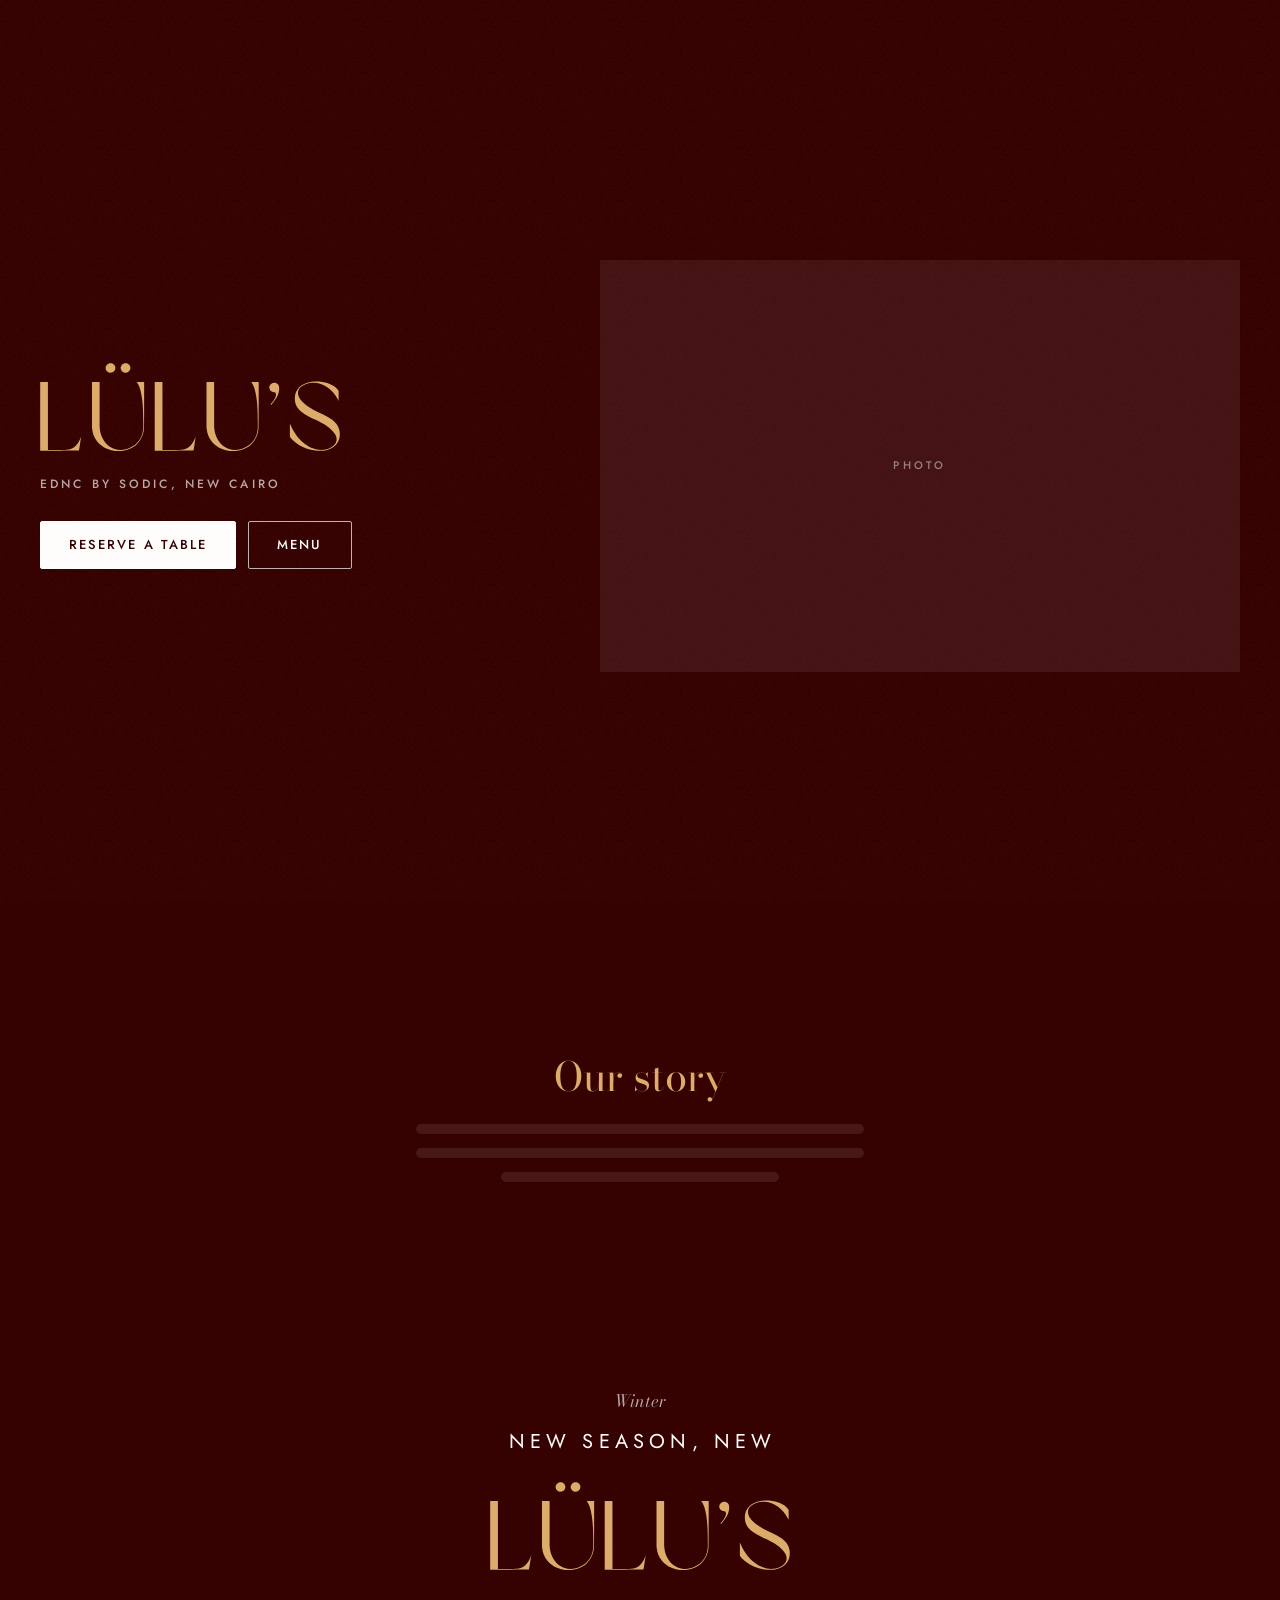
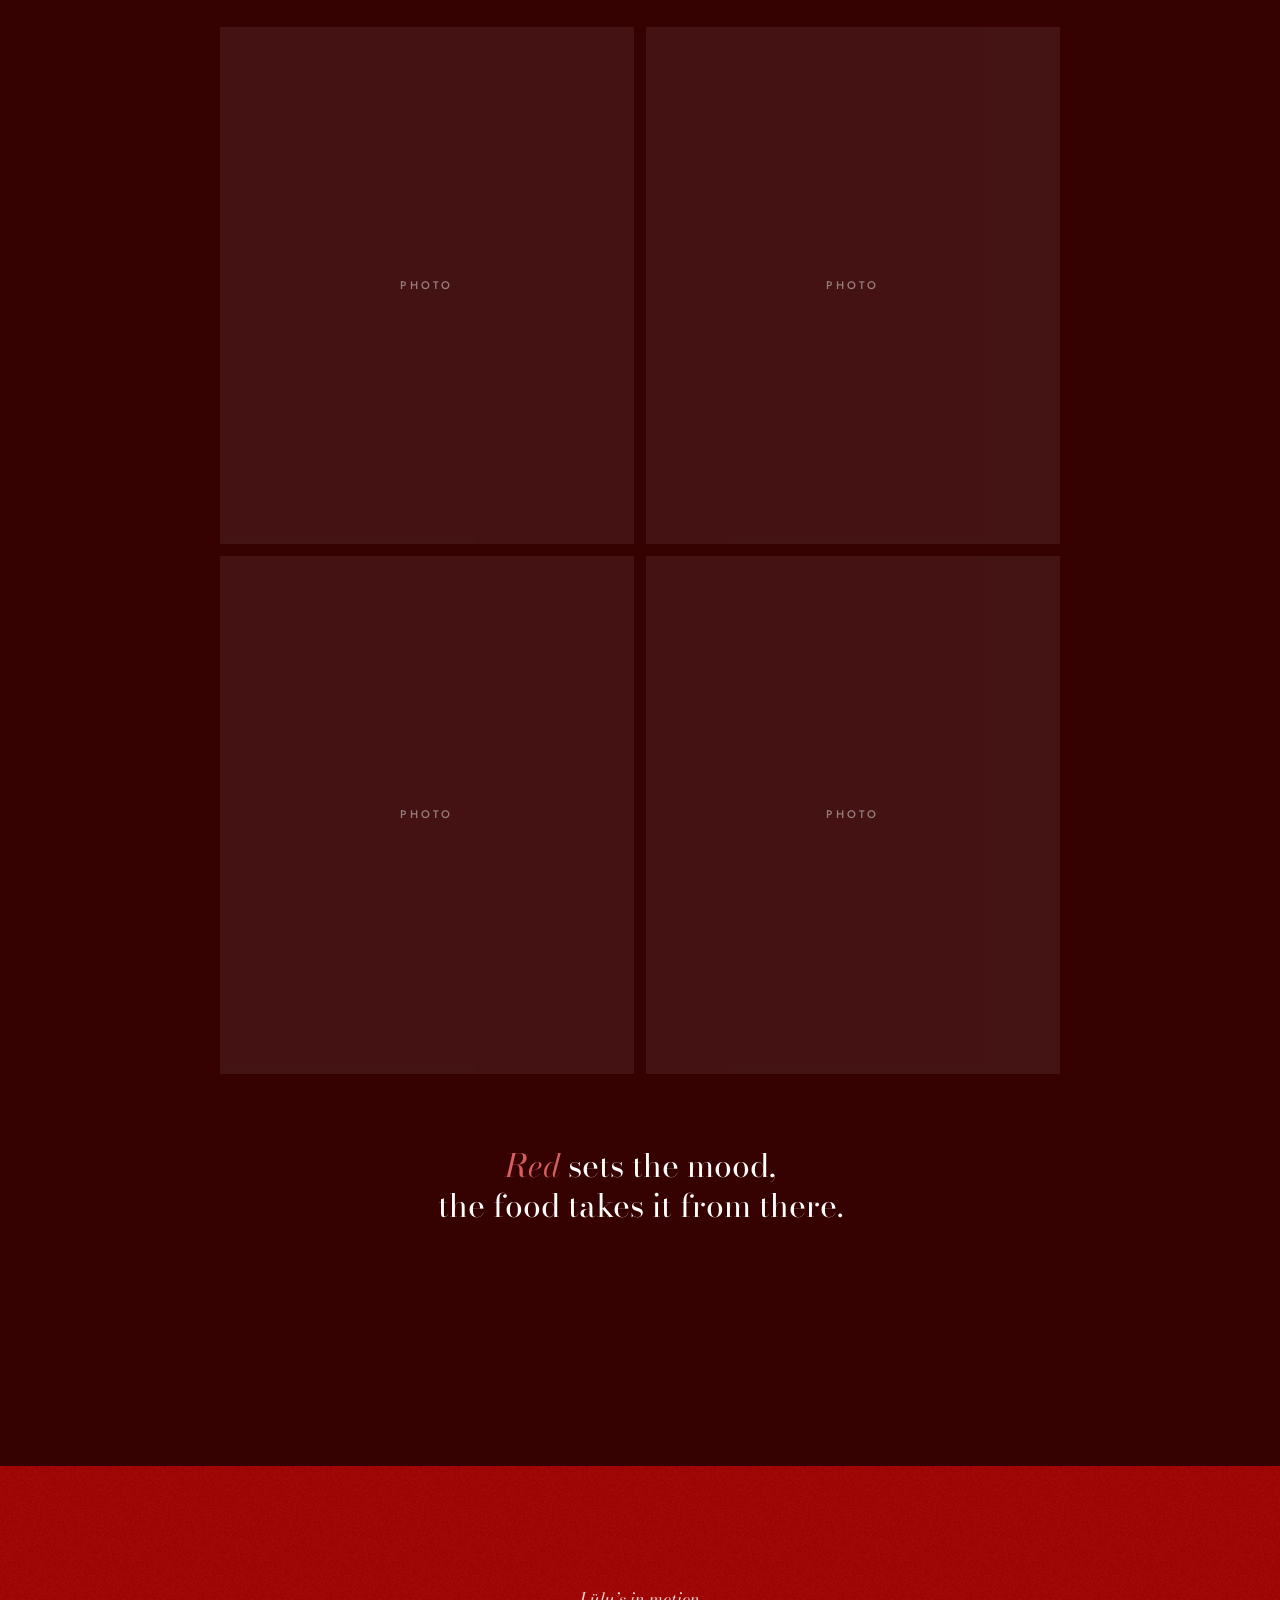
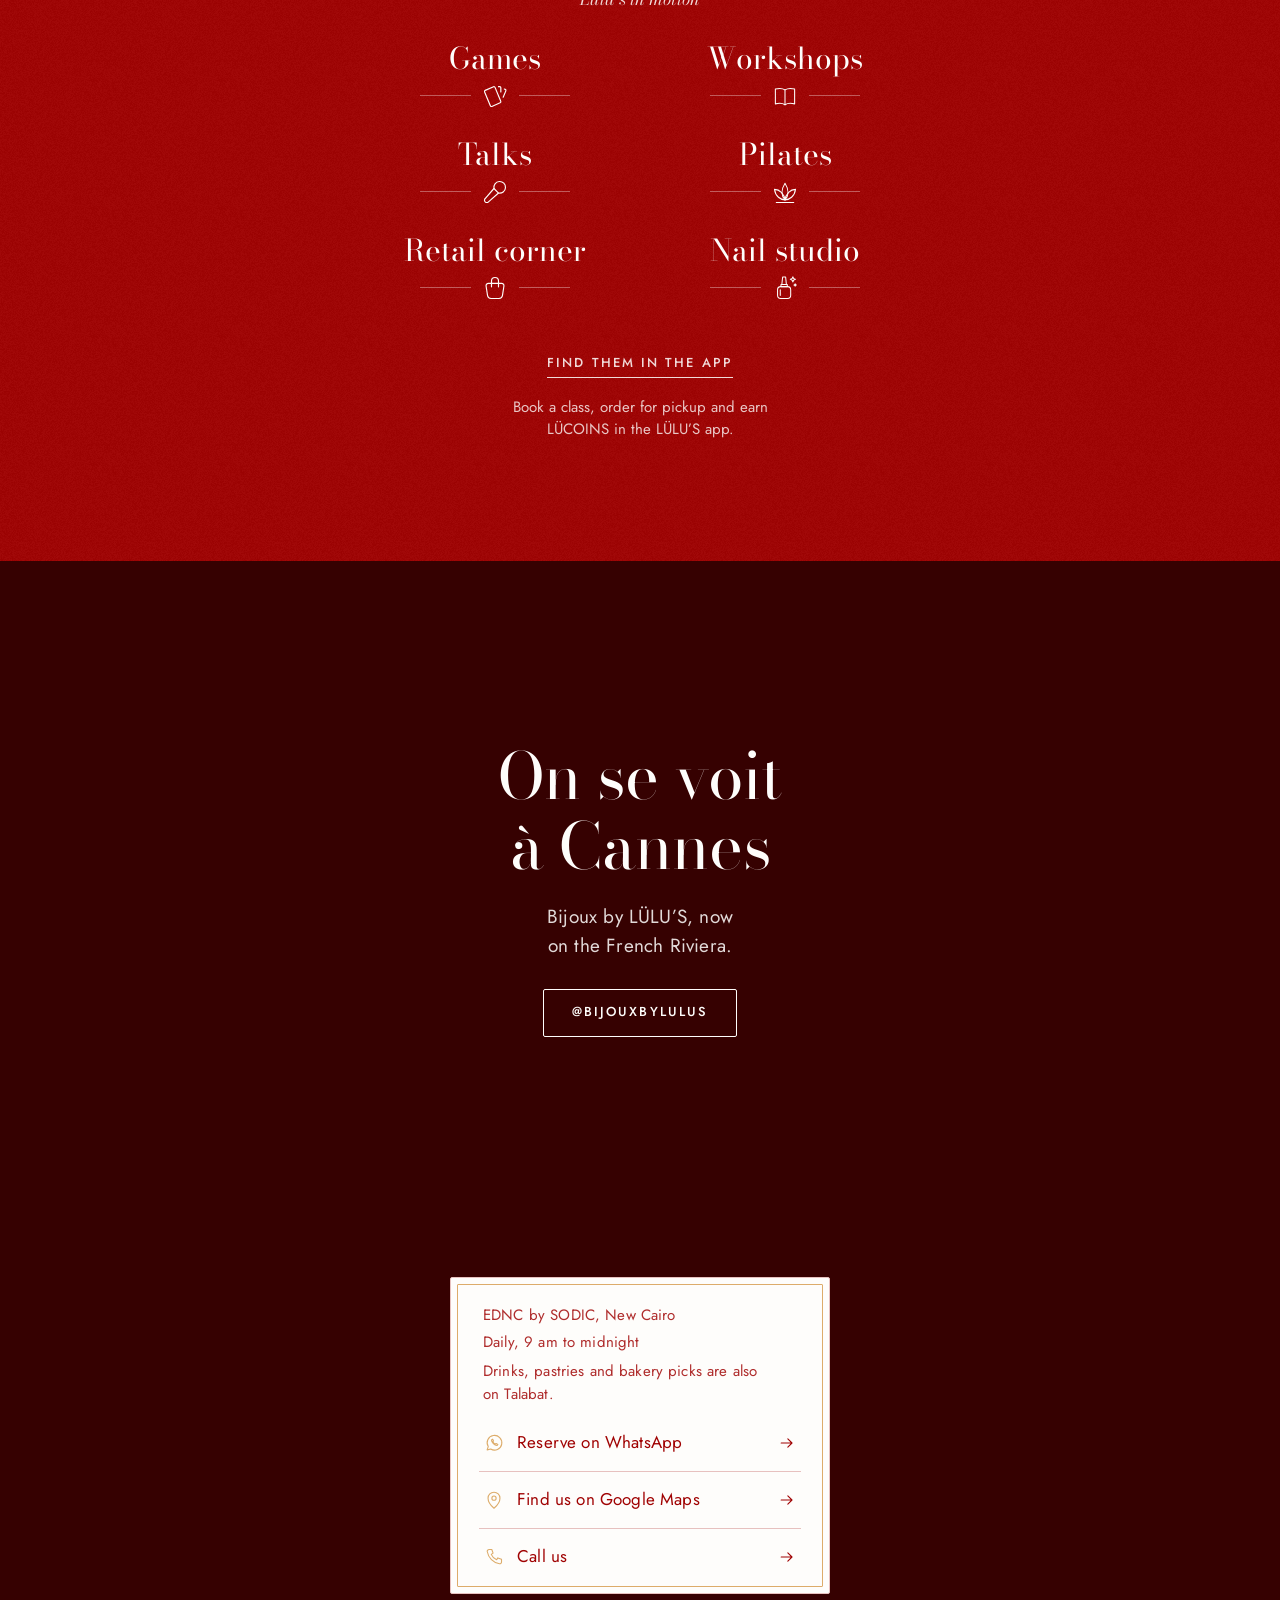
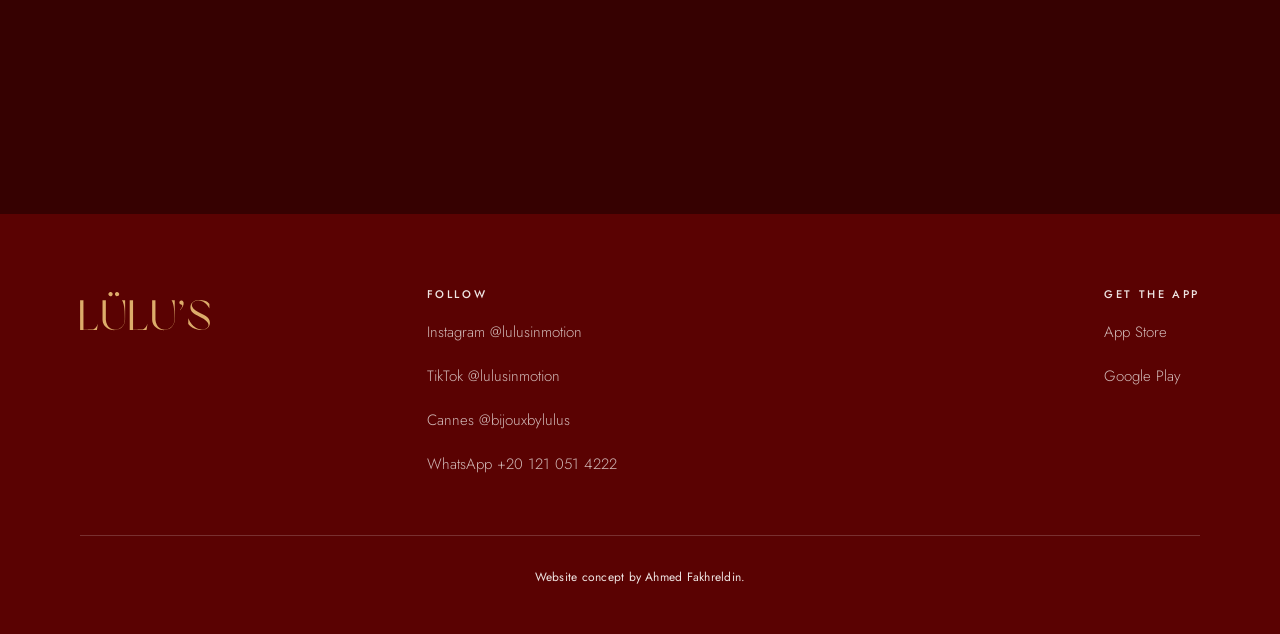
==== commit 9a66e4be: "Menu book shows her 4 PDF pages exactly; tap a page to read it large; new Cannes line Co-Authored-By" ====
--- a/index.html
+++ b/index.html
@@ -281,7 +281,7 @@
   <section class="cannes" id="cannes" aria-labelledby="cannes-h">
     <div class="wrap">
       <h2 class="display rv" id="cannes-h">On se voit à Cannes</h2>
-      <p class="cannes-tx rv">Bijoux by <span translate="no">LÜLU’S</span> is our new chapter on the French Riviera.</p>
+      <p class="cannes-tx rv">Bijoux by <span translate="no">LÜLU’S</span>, now on the French Riviera.</p>
       <p class="cannes-act rv"><a class="btn btn-line" href="https://www.instagram.com/bijouxbylulus/" rel="noopener">@bijouxbylulus</a></p>
     </div>
   </section>
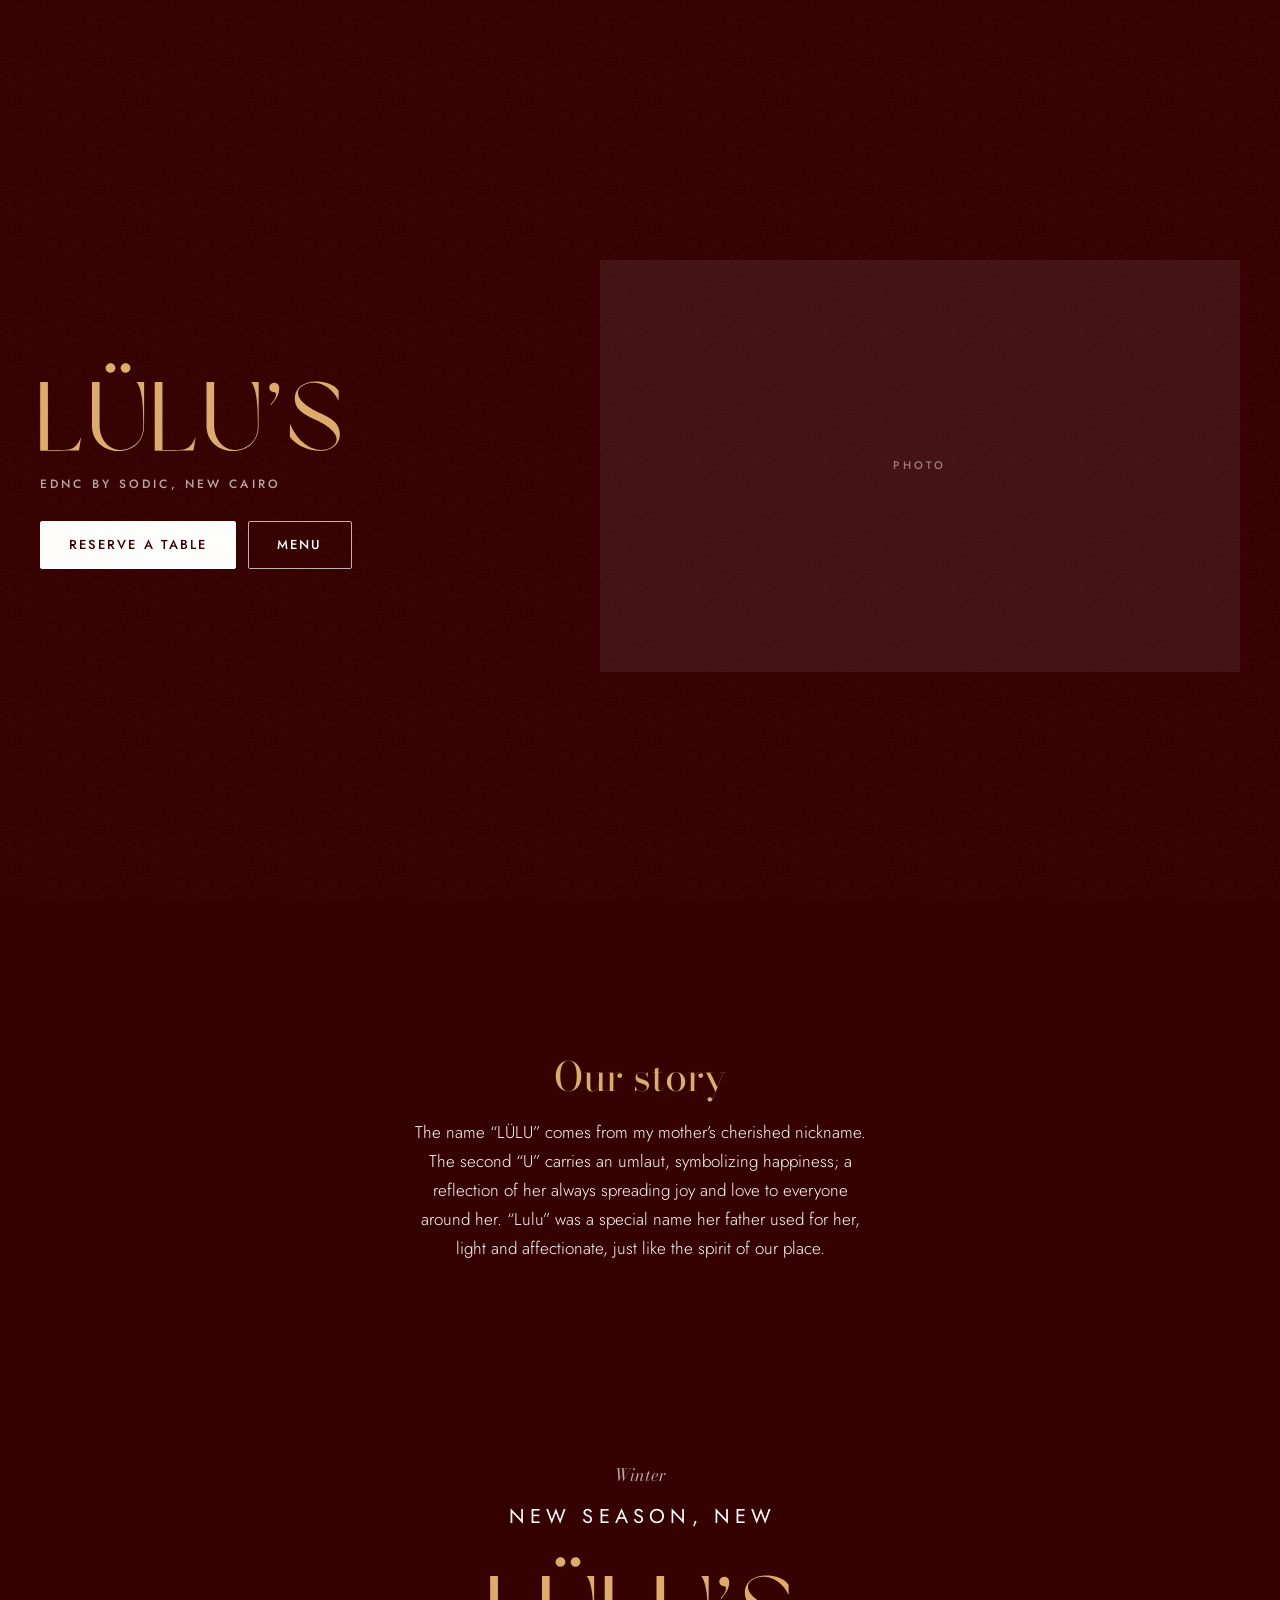
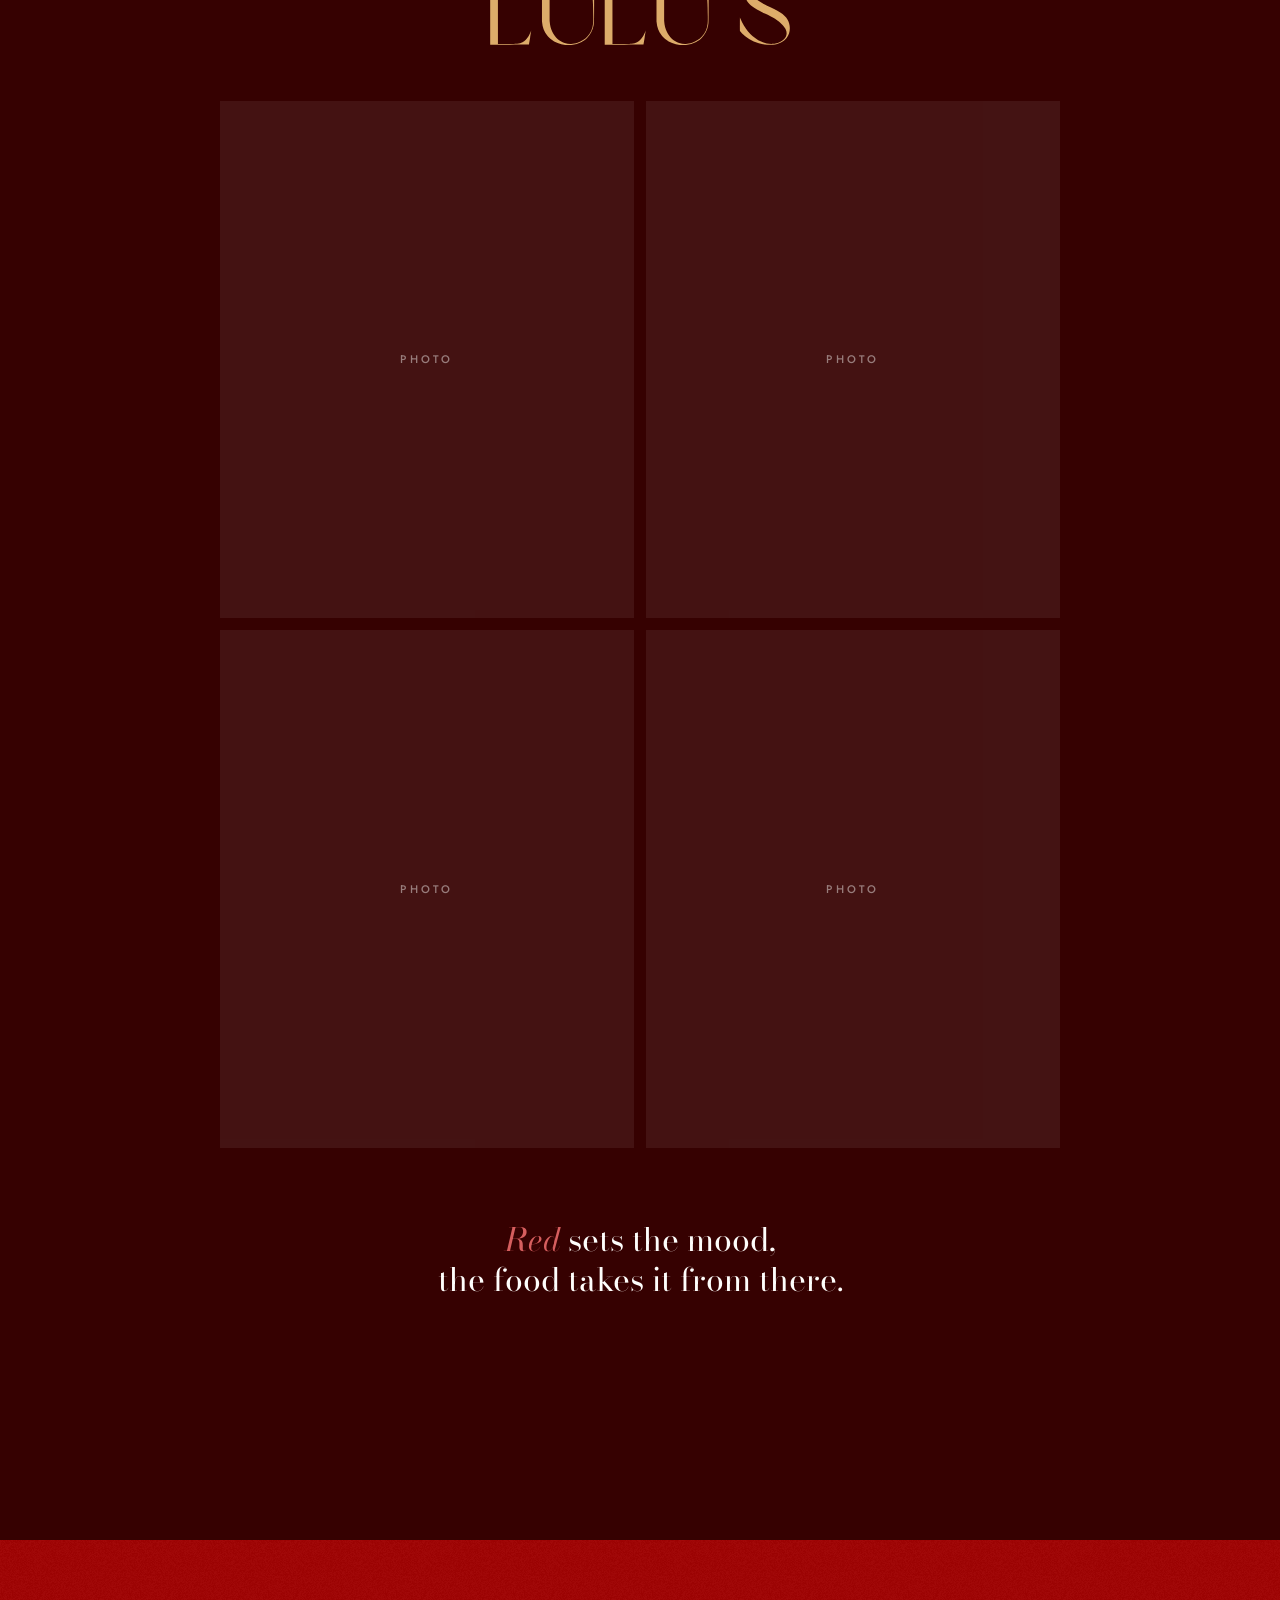
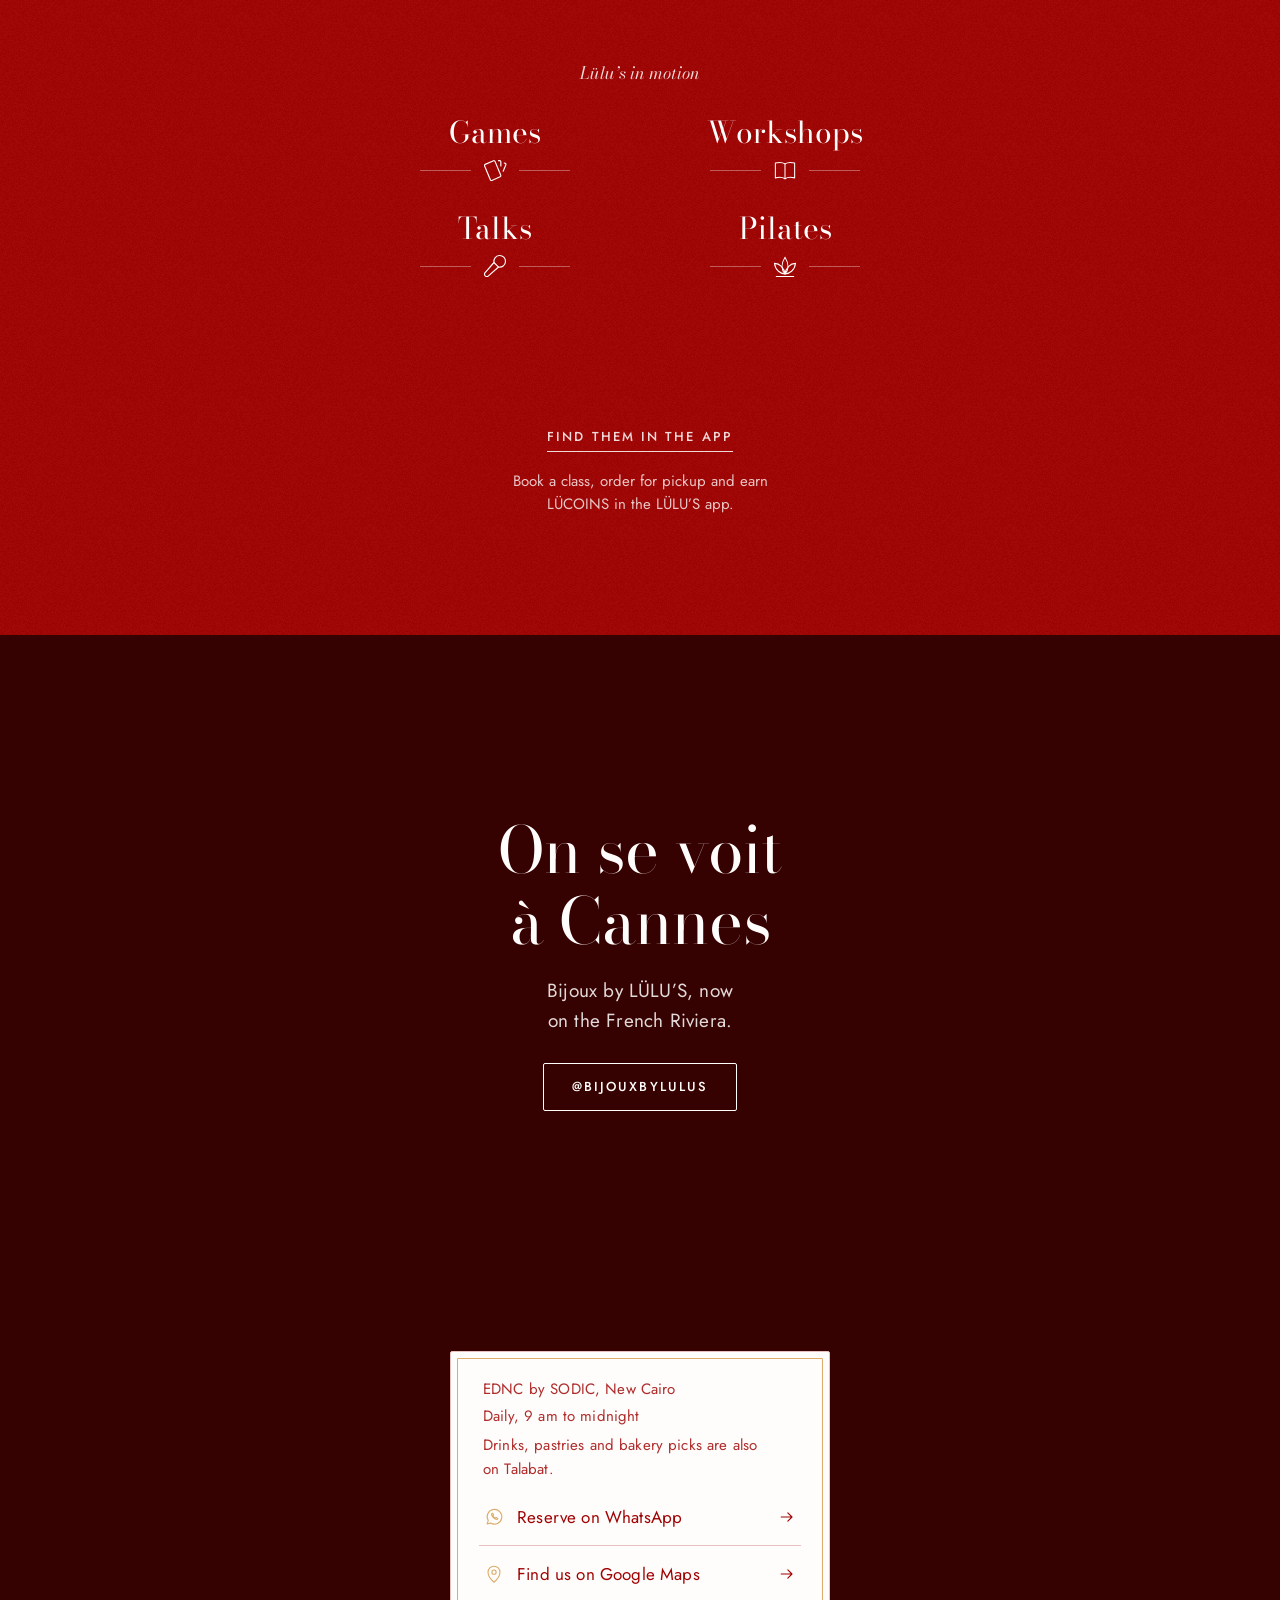
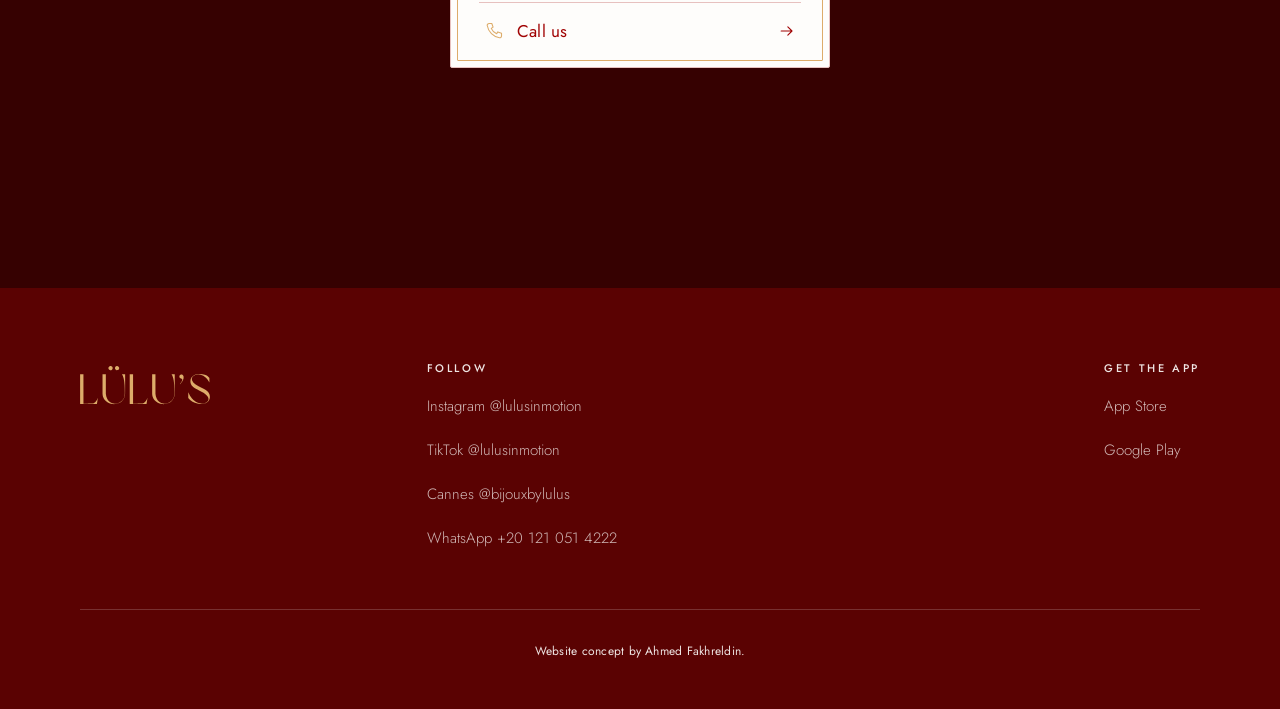
==== commit 0f956148: "Home: her story paragraph; day wordmark in her browns instead of burgundy Co-Authored-By: Claude Opu" ====
--- a/index.html
+++ b/index.html
@@ -90,7 +90,7 @@
   var cover = season.cover || (ratio(paper, acc) >= 3 ? c.accent : ratio(paper, acc2) >= 3 ? c.accent2 : c.ink);
   /* the wordmark drawn in the home headline wears the first palette colour that reads on the page (3:1), by day and by night */
   function pick(list, ground, fallback) { for (var q = 0; q < list.length; q++) if (list[q] && ratio(rgb(list[q]), ground) >= 3) return list[q]; return fallback; }
-  var popDay = pick([season.cover, c.accent, c.accent2], bg, hex(mix(acc, ink, 0.36)));
+  var popDay = pick([season.cover, c.accent], bg, hex(mix(acc, ink, 0.36)));  /* her browns, never the second colour, on the home page by day */
   var popNight = pick([c.accent, c.accent2, season.cover], deskNight, c.accent);
   var vars = {
     '--cover': cover,
@@ -228,7 +228,7 @@
   <section class="story" id="about" aria-labelledby="story-h">
     <div class="wrap">
       <h2 class="story-h rv" id="story-h">Our story</h2>
-      <div class="story-tx tx-plate rv" aria-hidden="true"><i></i><i></i><i></i></div>
+      <p class="story-tx rv">The name “<span translate="no">LÜLU</span>” comes from my mother’s cherished nickname. The second “U” carries an umlaut, symbolizing happiness; a reflection of her always spreading joy and love to everyone around her. “Lulu” was a special name her father used for her, light and affectionate, just like the spirit of our place.</p>
     </div>
   </section>
 
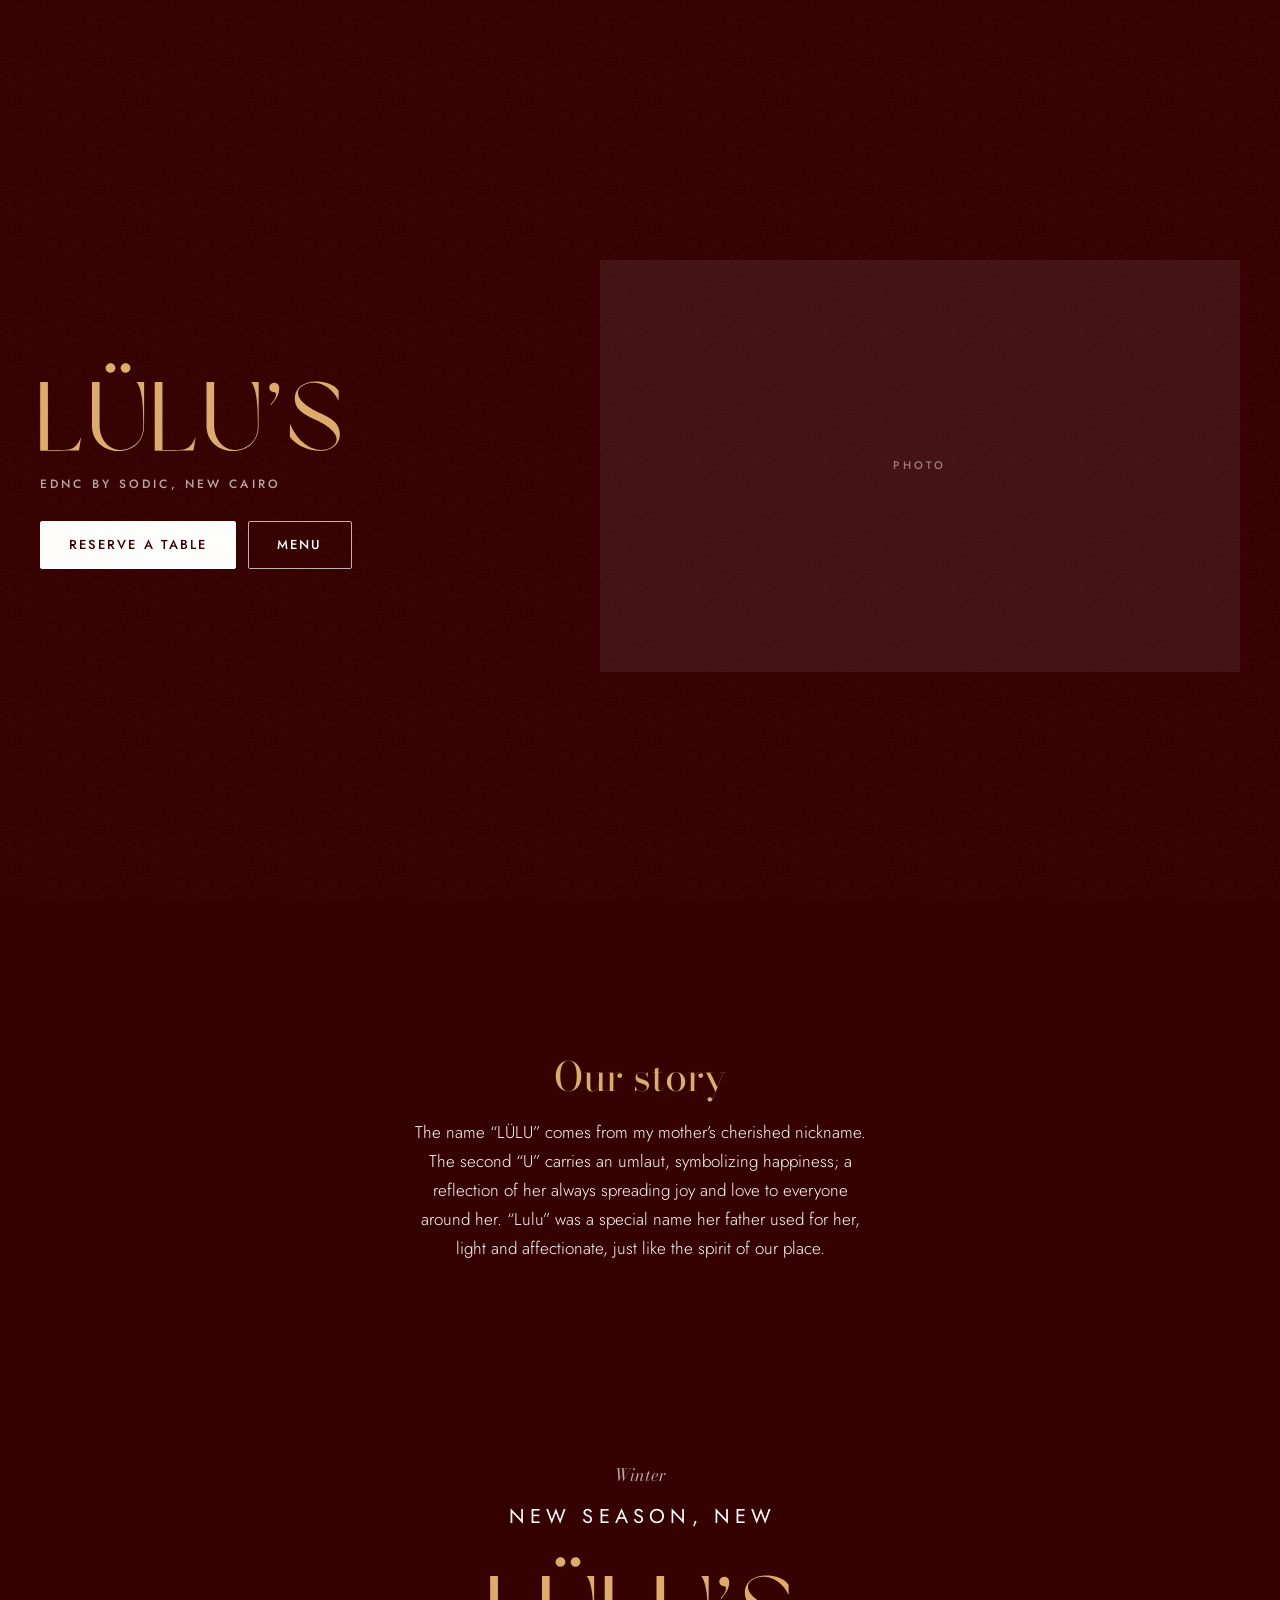
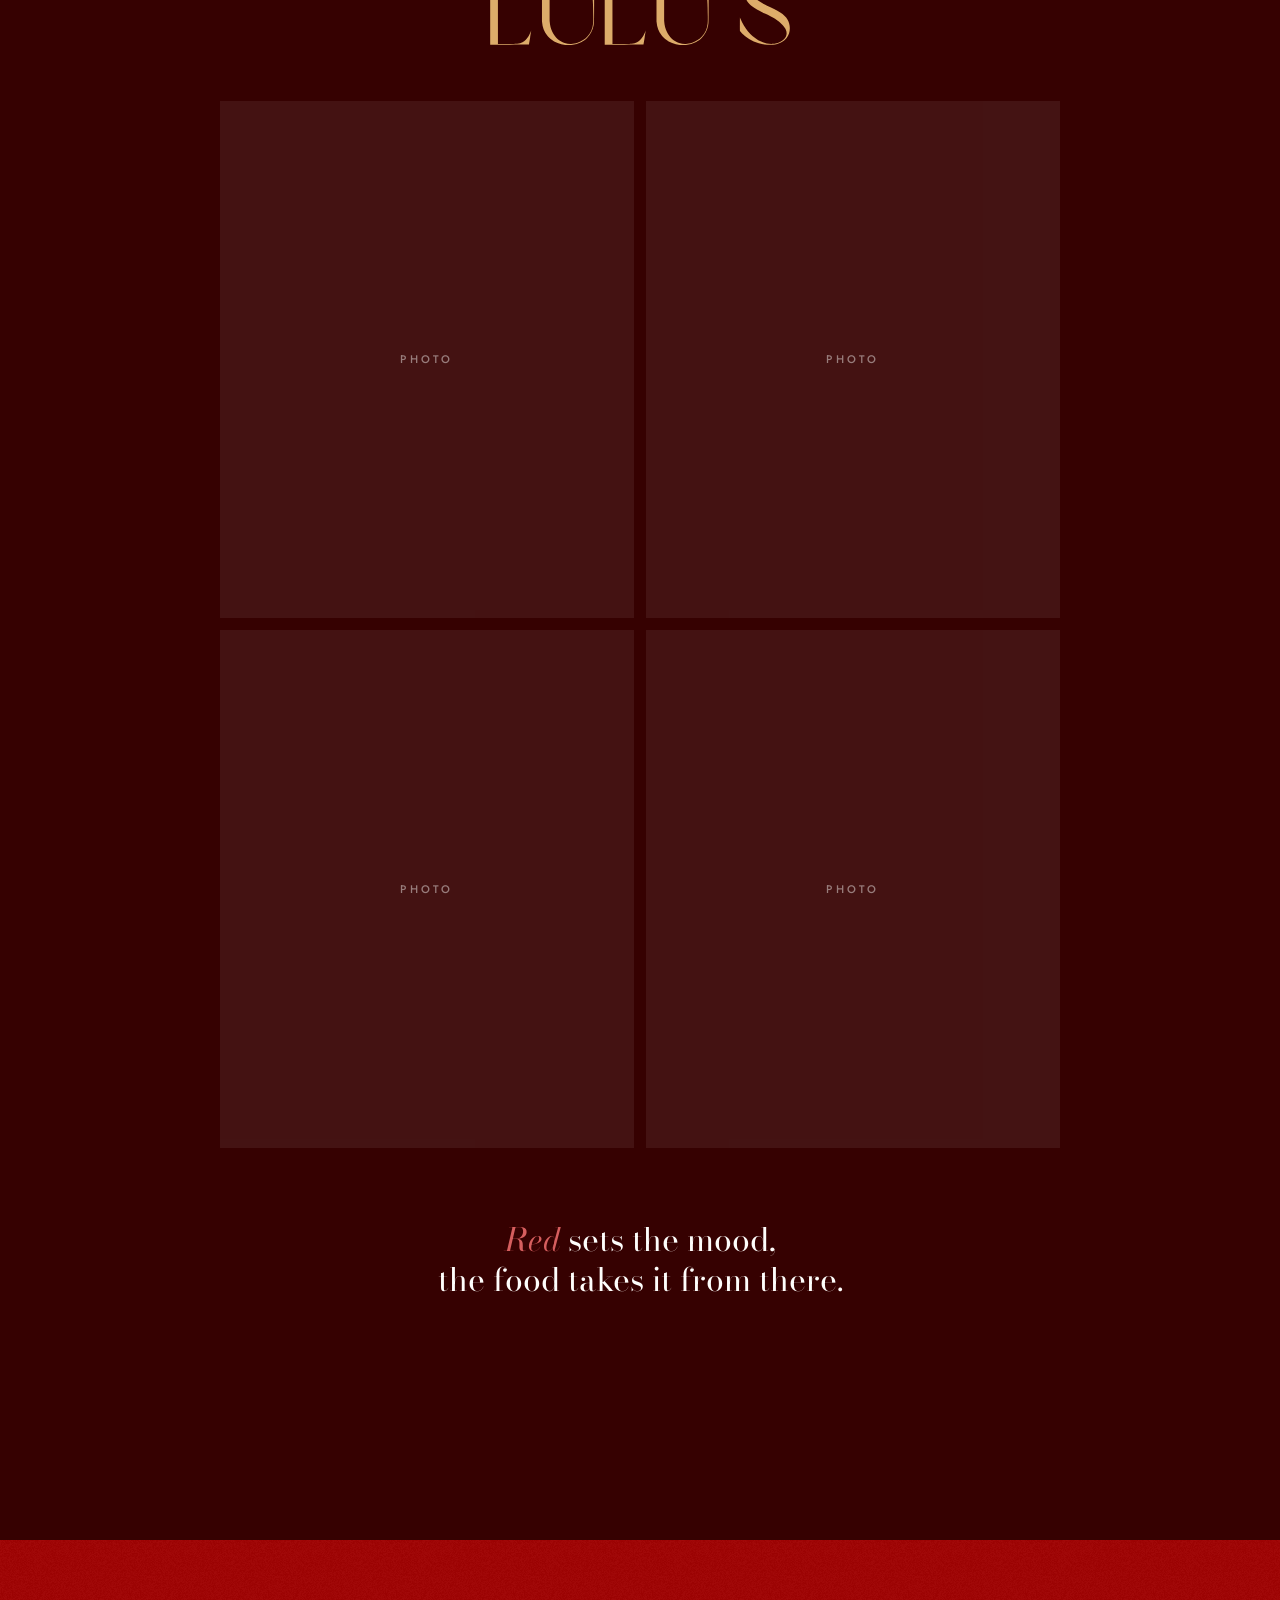
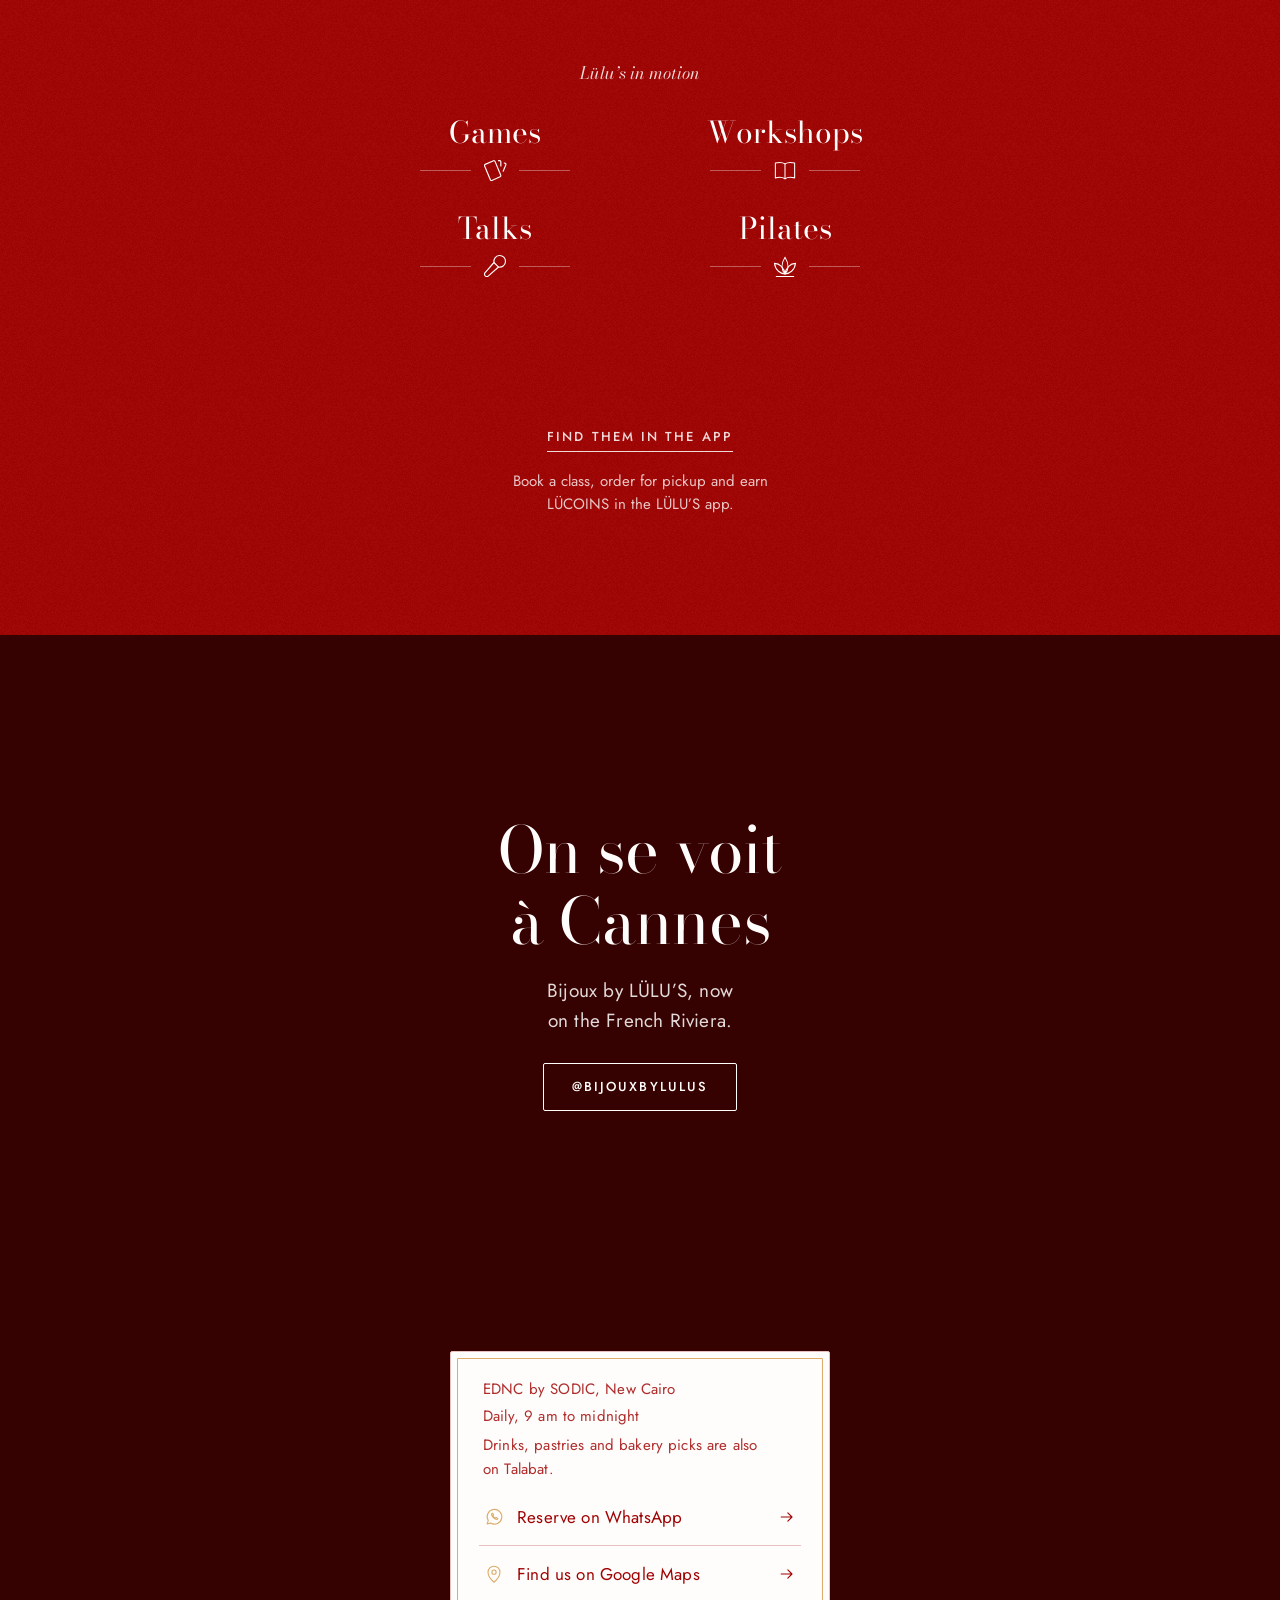
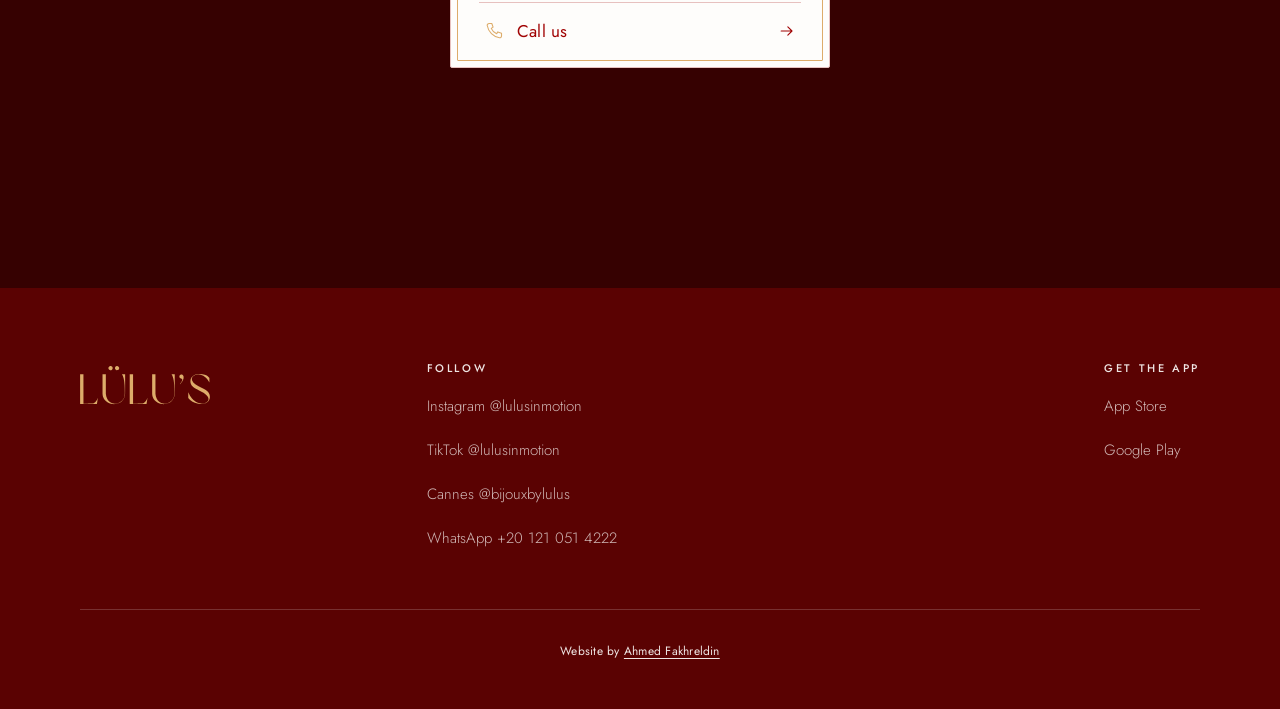
==== commit 2d7dd6f4: "Production setup: one settings file, build step, Cloudflare Worker, offline menu, sitemap, table QR " ====
--- a/index.html
+++ b/index.html
@@ -12,19 +12,24 @@
 <meta property="og:title" content="LÜLU’S | Restaurant, EDNC by SODIC, New Cairo">
 <meta property="og:description" content="Reserve a table at LÜLU’S, EDNC by SODIC, New Cairo. The menu, the season’s specials, nail studio, Pilates, workshops and talks. Now also in Cannes.">
 <meta property="og:image" content="img/og.jpg">
+<link rel="canonical" href="">
+<meta property="og:url" content="">
+<meta name="twitter:image" content="img/og.jpg">
+<meta name="author" content="">
+<link rel="manifest" href="site.webmanifest">
 <meta name="twitter:card" content="summary_large_image">
 <link rel="preload" as="font" type="font/woff2" crossorigin href="fonts/bodonimoda-normal-latin.woff2">
 <link rel="preload" as="font" type="font/woff2" crossorigin href="fonts/bodonimoda-italic-latin.woff2">
 <link rel="preload" as="font" type="font/woff2" crossorigin href="fonts/jost-normal-latin.woff2">
-<link rel="icon" type="image/svg+xml" href="img/icon-fall.svg">
-<link rel="icon" type="image/png" sizes="32x32" href="img/favicon-32-fall.png">
-<link rel="apple-touch-icon" href="img/apple-touch-icon-fall.png">
+<link rel="icon" type="image/svg+xml" href="img/icon-fall.svg?v=u">
+<link rel="icon" type="image/png" sizes="32x32" href="img/favicon-32-fall.png?v=u">
+<link rel="apple-touch-icon" href="img/apple-touch-icon-fall.png?v=u">
 <script>/* Season picker. Inlined in <head> by the build so the right palette is on screen
    before first paint. Seasons are data (data/seasons.json); every season ships with
    the page and the browser picks by today's date in Africa/Cairo.
    ?season=<id> previews any season (a short form such as ?season=winter also works). */
 (function () {
-  var DATA = {"def":{"id":"default","name":"","colours":{"bg":"#fdf9f3","ink":"#66461c","accent":"#db983e","accent2":"#7a0000"},"heroImage":"hero-fall.webp","heroTall":"hero-fall-tall.webp","heroAlt":"A guest with a table of LÜLU’S croissants and brioches","heroW":1620,"heroH":1080},"seasons":[{"id":"summer-2026","name":"Summer 2026","start":"2026-06-01","end":"2026-09-14","colours":{"bg":"#f5fbff","paper":"#fbfeff","ink":"#0449a6","accent":"#5dc4ff","accent2":"#2b93ff"},"heroImage":"hero-summer.webp","heroTall":"hero-summer-tall.webp","heroAlt":"A LÜLU’S summer table: fried calamari, salmon, mashed potatoes and lemons","heroW":1080,"heroH":720},{"id":"fall-2026","name":"Fall 2026","start":"2026-09-15","end":"2026-11-30","colours":{"bg":"#fdf9f3","paper":"#fefcfa","ink":"#66461c","accent":"#db983e","accent2":"#7a0000"},"heroImage":"hero-fall.webp","heroTall":"hero-fall-tall.webp","heroAlt":"A guest with a table of LÜLU’S croissants and brioches","heroW":1620,"heroH":1080},{"id":"winter-2026","name":"Winter 2026","start":"2026-12-01","end":"2027-01-31","colours":{"bg":"#fdfaf6","paper":"#fefdfb","ink":"#a00303","accent":"#ddac6a","accent2":"#0e4b02"},"heroImage":"","heroAlt":""},{"id":"valentine-2027","name":"Valentine 2027","start":"2027-02-01","end":"2027-02-07","colours":{"bg":"#fffcfe","paper":"#fffeff","ink":"#a40000","accent":"#ffc6f4","accent2":"#701818"},"heroImage":"hero-valentine.webp","heroTall":"hero-valentine-tall.webp","heroAlt":"A heart-shaped pizza on a LÜLU’S table","heroW":1620,"heroH":1080},{"id":"ramadan-2027","name":"Ramadan 2027","cover":"#4e5b00","start":"2027-02-08","end":"2027-03-09","colours":{"bg":"#fefcf9","paper":"#fffefd","ink":"#674a1f","accent":"#dfa143","accent2":"#a40407"},"heroImage":"hero-ramadan.webp","heroTall":"hero-ramadan-tall.webp","heroAlt":"A LÜLU’S Ramadan table set with palm plates and gold cutlery","heroW":1620,"heroH":1080},{"id":"spring-2027","name":"Spring 2027","start":"2027-03-10","end":"2027-05-31","colours":{"bg":"#fff2fe","paper":"#fffaff","ink":"#6b1263","accent":"#ff2bec","accent2":"#ffe38e"},"heroImage":"hero-spring.webp","heroTall":"hero-spring-tall.webp","heroAlt":"Two friends under the LÜLU’S sign on a sunny day","heroW":1620,"heroH":1080}]};
+  var DATA = {"def":{"id":"default","name":"","colours":{"bg":"#fdf9f3","ink":"#66461c","accent":"#db983e","accent2":"#7a0000"},"heroImage":"hero-fall.webp","heroTall":"hero-fall-tall.webp","heroAlt":"A guest with a table of LÜLU’S croissants and brioches","heroW":1620,"heroH":1080},"seasons":[{"id":"summer-2026","name":"Summer 2026","start":"2026-06-01","end":"2026-09-14","colours":{"bg":"#f5fbff","paper":"#fbfeff","ink":"#0449a6","accent":"#5dc4ff","accent2":"#2b93ff"},"heroImage":"hero-summer.webp","heroTall":"hero-summer-tall.webp","heroAlt":"A LÜLU’S summer table: fried calamari, salmon, mashed potatoes and lemons","heroW":1080,"heroH":720},{"id":"fall-2026","name":"Fall 2026","start":"2026-09-15","end":"2026-11-30","colours":{"bg":"#fdf9f3","paper":"#fefcfa","ink":"#66461c","accent":"#db983e","accent2":"#7a0000"},"heroImage":"hero-fall.webp","heroTall":"hero-fall-tall.webp","heroAlt":"A guest with a table of LÜLU’S croissants and brioches","heroW":1620,"heroH":1080},{"id":"winter-2026","name":"Winter 2026","pop":"#a00303","start":"2026-12-01","end":"2027-01-31","colours":{"bg":"#fdfaf6","paper":"#fefdfb","ink":"#a00303","accent":"#ddac6a","accent2":"#0e4b02"},"heroImage":"","heroAlt":""},{"id":"valentine-2027","name":"Valentine 2027","start":"2027-02-01","end":"2027-02-07","colours":{"bg":"#fffcfe","paper":"#fffeff","ink":"#a40000","accent":"#ffc6f4","accent2":"#701818"},"heroImage":"hero-valentine.webp","heroTall":"hero-valentine-tall.webp","heroAlt":"A heart-shaped pizza on a LÜLU’S table","heroW":1620,"heroH":1080},{"id":"ramadan-2027","name":"Ramadan 2027","cover":"#4e5b00","start":"2027-02-08","end":"2027-03-09","colours":{"bg":"#fefcf9","paper":"#fffefd","ink":"#674a1f","accent":"#dfa143","accent2":"#a40407"},"heroImage":"hero-ramadan.webp","heroTall":"hero-ramadan-tall.webp","heroAlt":"A LÜLU’S Ramadan table set with palm plates and gold cutlery","heroW":1620,"heroH":1080},{"id":"spring-2027","name":"Spring 2027","start":"2027-03-10","end":"2027-05-31","colours":{"bg":"#fff2fe","paper":"#fffaff","ink":"#6b1263","accent":"#ff2bec","accent2":"#ffe38e"},"heroImage":"hero-spring.webp","heroTall":"hero-spring-tall.webp","heroAlt":"Two friends under the LÜLU’S sign on a sunny day","heroW":1620,"heroH":1080}]};
   var doc = document.documentElement;
 
   function pad(n) { return n < 10 ? '0' + n : '' + n; }
@@ -90,7 +95,7 @@
   var cover = season.cover || (ratio(paper, acc) >= 3 ? c.accent : ratio(paper, acc2) >= 3 ? c.accent2 : c.ink);
   /* the wordmark drawn in the home headline wears the first palette colour that reads on the page (3:1), by day and by night */
   function pick(list, ground, fallback) { for (var q = 0; q < list.length; q++) if (list[q] && ratio(rgb(list[q]), ground) >= 3) return list[q]; return fallback; }
-  var popDay = pick([season.cover, c.accent], bg, hex(mix(acc, ink, 0.36)));  /* her browns, never the second colour, on the home page by day */
+  var popDay = pick([season.pop, c.accent], bg, hex(mix(acc, ink, 0.36)));  /* her browns, never the second colour, on the home page by day */
   var popNight = pick([c.accent, c.accent2, season.cover], deskNight, c.accent);
   var vars = {
     '--cover': cover,
@@ -152,11 +157,11 @@
   if (service !== 'morning' && service !== 'evening') { var hr = cairoHour(); service = hr >= 5 && hr < 17 ? 'morning' : 'evening'; }
   doc.setAttribute('data-mood', service);
 
-  /* the tab icon: her L on the season's lead colour */
+  /* the tab icon: her Ü on the season's lead colour */
   (function () {
     var k = (season.id || '').split('-')[0];
     if (!k || k === 'default') k = 'fall';
-    var set = function (sel, f) { var l = document.querySelector(sel); if (l) l.setAttribute('href', 'img/' + f); };
+    var set = function (sel, f) { var l = document.querySelector(sel); if (l) l.setAttribute('href', 'img/' + f + '?v=u'); };
     set('link[rel="icon"][type="image/svg+xml"]', 'icon-' + k + '.svg');
     set('link[rel="icon"][type="image/png"]', 'favicon-32-' + k + '.png');
     set('link[rel="apple-touch-icon"]', 'apple-touch-icon-' + k + '.png');
@@ -206,7 +211,7 @@
   <a class="bar-logo" href="index.html" aria-label="LÜLU’S, home"><svg class="wm" viewBox="-2 -2 3609 1061" aria-hidden="true" focusable="false"><path fill="currentColor" fill-rule="evenodd" d="M903.3 1055.4C839.0 1048.4 779.5 1024.7 732.0 987.0C718.6 976.4 696.6 954.5 686.2 941.3C648.4 893.5 628.9 842.8 624.0 779.6C623.4 771.4 623.0 668.1 623.0 496.4L623.0 226.0L669.0 226.0L715.0 226.0L715.0 493.2C715.0 659.1 715.4 766.2 716.0 775.5C719.1 822.0 729.4 860.9 748.9 900.0C781.3 965.0 832.9 1011.6 895.0 1032.1C922.7 1041.2 946.9 1044.7 975.5 1043.7C1001.9 1042.8 1023.9 1038.7 1051.6 1029.5C1100.1 1013.4 1139.5 988.7 1169.2 955.6C1208.9 911.5 1231.2 859.7 1238.7 794.0C1240.3 780.5 1240.5 770.5 1240.3 718.0C1239.8 571.6 1234.2 478.1 1221.5 401.0C1208.4 321.8 1190.7 268.8 1165.8 234.0L1160.1 226.0L1205.6 226.0L1251.0 226.0L1250.7 505.8C1250.4 810.9 1250.7 790.1 1244.9 820.0C1233.0 881.1 1205.6 934.0 1165.9 972.5C1145.3 992.5 1126.2 1006.1 1100.3 1019.3C1062.0 1038.7 1020.6 1050.8 976.5 1055.5C959.2 1057.3 920.3 1057.3 903.3 1055.4ZM2281.3 1055.4C2217.0 1048.4 2157.5 1024.7 2110.0 987.0C2096.6 976.4 2074.6 954.5 2064.2 941.3C2026.4 893.5 2006.9 842.8 2002.0 779.6C2001.4 771.4 2001.0 668.1 2001.0 496.4L2001.0 226.0L2047.0 226.0L2093.0 226.0L2093.0 493.2C2093.0 659.1 2093.4 766.2 2094.0 775.5C2097.1 822.0 2107.4 860.9 2126.9 900.0C2159.3 965.0 2210.9 1011.6 2273.0 1032.1C2300.7 1041.2 2324.9 1044.7 2353.5 1043.7C2379.9 1042.8 2401.9 1038.7 2429.6 1029.5C2478.1 1013.4 2517.5 988.7 2547.2 955.6C2586.9 911.5 2609.2 859.7 2616.7 794.0C2618.3 780.5 2618.5 770.5 2618.3 718.0C2617.8 571.6 2612.2 478.1 2599.5 401.0C2586.4 321.8 2568.7 268.8 2543.8 234.0L2538.1 226.0L2583.6 226.0L2629.0 226.0L2628.7 505.8C2628.4 810.9 2628.7 790.1 2622.9 820.0C2611.0 881.1 2583.7 933.8 2543.9 972.6C2523.6 992.2 2504.2 1006.1 2478.3 1019.3C2440.0 1038.7 2398.6 1050.8 2354.5 1055.5C2337.2 1057.3 2298.3 1057.3 2281.3 1055.4ZM3330.5 1054.0C3231.9 1046.7 3136.7 1009.2 3064.3 949.3C3044.8 933.1 3014.0 901.3 3005.4 888.4C3004.2 886.7 3004.0 873.5 3004.2 806.2L3004.5 726.1L3011.4 742.3C3035.6 799.3 3066.3 850.5 3102.1 893.5C3113.6 907.3 3145.1 939.1 3159.3 951.3C3229.4 1011.4 3308.3 1044.0 3383.8 1044.0C3402.7 1044.0 3414.6 1042.9 3432.0 1039.4C3469.8 1031.9 3507.5 1012.2 3534.3 986.1C3545.0 975.7 3551.4 967.3 3556.9 956.3C3571.0 928.0 3570.0 899.6 3553.5 865.5C3543.9 845.6 3532.4 830.3 3511.1 808.9C3465.6 763.4 3402.1 723.4 3305.0 679.1C3240.1 649.5 3180.6 615.7 3150.2 591.2C3129.8 574.8 3107.3 551.1 3094.2 532.2C3078.7 509.7 3068.1 479.6 3064.9 449.1C3063.3 433.1 3064.2 401.7 3066.9 387.0C3072.1 357.6 3081.3 336.1 3098.2 313.5C3124.3 278.8 3162.8 252.6 3211.5 236.6C3286.3 211.8 3380.9 213.6 3461.9 241.2C3520.3 261.1 3563.4 290.7 3587.2 327.4L3591.0 333.3L3591.0 394.4L3591.0 455.5L3583.5 441.3C3549.9 377.0 3510.1 329.6 3459.2 293.1C3412.5 259.7 3361.8 240.7 3306.5 235.9C3240.7 230.2 3170.7 252.3 3131.9 291.0C3111.4 311.5 3101.9 332.7 3101.8 358.1C3101.7 423.2 3168.6 495.6 3290.5 562.4C3314.3 575.4 3346.4 591.3 3372.0 602.6C3432.2 629.1 3486.3 659.6 3517.5 684.6C3538.0 701.0 3561.8 726.5 3574.9 746.1C3594.5 775.6 3605.0 813.4 3605.0 854.8C3605.0 900.5 3592.6 938.1 3566.4 971.7C3548.7 994.4 3527.3 1011.3 3498.6 1025.4C3469.4 1039.7 3440.0 1048.0 3402.0 1052.5C3386.2 1054.3 3346.3 1055.2 3330.5 1054.0ZM0.0 640.0L0.0 227.0L46.5 227.0L93.0 227.0L93.2 635.2L93.5 1043.5L203.5 1043.5C304.4 1043.5 314.5 1043.3 325.5 1041.7C352.2 1037.7 369.4 1032.4 389.0 1022.4C416.4 1008.3 436.4 989.4 456.9 958.0C466.2 943.9 481.5 913.8 489.0 895.0C491.7 888.1 494.0 882.9 494.0 883.4C494.0 883.9 487.9 921.8 480.5 967.6C473.1 1013.4 467.0 1051.3 467.0 1051.9C467.0 1052.7 401.5 1053.0 233.5 1053.0L0.0 1053.0L0.0 640.0ZM1378.0 640.0L1378.0 227.0L1424.5 227.0L1471.0 227.0L1471.2 635.2L1471.5 1043.5L1581.5 1043.5C1682.4 1043.5 1692.5 1043.3 1703.5 1041.7C1730.2 1037.7 1747.4 1032.4 1767.0 1022.4C1794.4 1008.3 1814.4 989.4 1834.9 958.0C1844.2 943.9 1859.5 913.8 1867.0 895.0C1869.7 888.1 1872.0 882.9 1872.0 883.4C1872.0 883.9 1865.9 921.8 1858.5 967.6C1851.1 1013.4 1845.0 1051.3 1845.0 1051.9C1845.0 1052.7 1779.5 1053.0 1611.5 1053.0L1378.0 1053.0L1378.0 640.0ZM2774.8 497.9L2770.2 494.0L2776.7 487.7C2786.7 478.2 2798.2 464.0 2808.5 448.5C2837.0 405.7 2845.6 370.8 2831.1 357.7C2825.8 353.0 2824.3 352.3 2815.8 350.5C2795.2 346.2 2775.0 335.5 2766.7 324.6C2756.4 311.2 2753.2 289.2 2759.1 273.5C2769.5 245.5 2798.0 229.6 2827.1 235.5C2838.7 237.8 2847.8 242.8 2856.5 251.5C2868.9 264.0 2873.6 274.5 2875.3 293.4C2877.8 322.0 2871.5 357.1 2858.4 386.1C2844.8 416.6 2812.6 464.3 2783.4 497.3L2779.4 501.9L2774.8 497.9ZM836.4 114.1C823.9 112.1 813.3 106.5 803.5 96.6C786.3 79.2 782.0 54.5 792.7 33.1C796.9 24.8 811.6 10.3 820.2 6.1C829.6 1.6 839.6 -0.3 849.5 0.4C865.1 1.6 875.6 5.9 885.7 15.3C900.5 29.1 907.1 47.5 904.0 66.1C900.1 89.4 883.9 107.5 862.0 112.8C855.6 114.4 842.4 115.0 836.4 114.1ZM1017.6 114.0C1004.3 111.6 994.4 106.3 984.5 96.3C971.6 83.3 965.6 63.8 969.1 46.8C972.4 30.7 985.9 14.1 1002.0 6.1C1023.4 -4.5 1050.9 -0.5 1067.4 15.6C1082.6 30.4 1088.4 47.8 1085.0 67.9C1081.5 88.7 1064.7 107.2 1044.5 112.4C1036.8 114.4 1023.9 115.1 1017.6 114.0Z"/></svg></a>
   <nav class="bar-nav" aria-label="Main">
     <a class="bar-link" href="menu.html">Menu</a>
-    <a class="btn btn-sm" href="https://wa.me/201210514222?text=Hello%20L%C3%9CLU%E2%80%99S%2C%20I%E2%80%99d%20like%20to%20reserve%20a%20table." data-reserve>Reserve</a>
+    <a class="btn btn-sm" href="https://wa.me/201210514222?text=Hello%20L%C3%9CLU%E2%80%99S%2C%20I%E2%80%99d%20like%20to%20reserve%20a%20table." data-cfg="reserve" data-reserve>Reserve</a>
   </nav>
 </header>
 
@@ -219,7 +224,7 @@
       <h1 class="hero-seal"><span class="vh" translate="no">LÜLU’S</span><svg class="wm" viewBox="-2 -2 3609 1061" aria-hidden="true" focusable="false"><path fill="currentColor" fill-rule="evenodd" d="M903.3 1055.4C839.0 1048.4 779.5 1024.7 732.0 987.0C718.6 976.4 696.6 954.5 686.2 941.3C648.4 893.5 628.9 842.8 624.0 779.6C623.4 771.4 623.0 668.1 623.0 496.4L623.0 226.0L669.0 226.0L715.0 226.0L715.0 493.2C715.0 659.1 715.4 766.2 716.0 775.5C719.1 822.0 729.4 860.9 748.9 900.0C781.3 965.0 832.9 1011.6 895.0 1032.1C922.7 1041.2 946.9 1044.7 975.5 1043.7C1001.9 1042.8 1023.9 1038.7 1051.6 1029.5C1100.1 1013.4 1139.5 988.7 1169.2 955.6C1208.9 911.5 1231.2 859.7 1238.7 794.0C1240.3 780.5 1240.5 770.5 1240.3 718.0C1239.8 571.6 1234.2 478.1 1221.5 401.0C1208.4 321.8 1190.7 268.8 1165.8 234.0L1160.1 226.0L1205.6 226.0L1251.0 226.0L1250.7 505.8C1250.4 810.9 1250.7 790.1 1244.9 820.0C1233.0 881.1 1205.6 934.0 1165.9 972.5C1145.3 992.5 1126.2 1006.1 1100.3 1019.3C1062.0 1038.7 1020.6 1050.8 976.5 1055.5C959.2 1057.3 920.3 1057.3 903.3 1055.4ZM2281.3 1055.4C2217.0 1048.4 2157.5 1024.7 2110.0 987.0C2096.6 976.4 2074.6 954.5 2064.2 941.3C2026.4 893.5 2006.9 842.8 2002.0 779.6C2001.4 771.4 2001.0 668.1 2001.0 496.4L2001.0 226.0L2047.0 226.0L2093.0 226.0L2093.0 493.2C2093.0 659.1 2093.4 766.2 2094.0 775.5C2097.1 822.0 2107.4 860.9 2126.9 900.0C2159.3 965.0 2210.9 1011.6 2273.0 1032.1C2300.7 1041.2 2324.9 1044.7 2353.5 1043.7C2379.9 1042.8 2401.9 1038.7 2429.6 1029.5C2478.1 1013.4 2517.5 988.7 2547.2 955.6C2586.9 911.5 2609.2 859.7 2616.7 794.0C2618.3 780.5 2618.5 770.5 2618.3 718.0C2617.8 571.6 2612.2 478.1 2599.5 401.0C2586.4 321.8 2568.7 268.8 2543.8 234.0L2538.1 226.0L2583.6 226.0L2629.0 226.0L2628.7 505.8C2628.4 810.9 2628.7 790.1 2622.9 820.0C2611.0 881.1 2583.7 933.8 2543.9 972.6C2523.6 992.2 2504.2 1006.1 2478.3 1019.3C2440.0 1038.7 2398.6 1050.8 2354.5 1055.5C2337.2 1057.3 2298.3 1057.3 2281.3 1055.4ZM3330.5 1054.0C3231.9 1046.7 3136.7 1009.2 3064.3 949.3C3044.8 933.1 3014.0 901.3 3005.4 888.4C3004.2 886.7 3004.0 873.5 3004.2 806.2L3004.5 726.1L3011.4 742.3C3035.6 799.3 3066.3 850.5 3102.1 893.5C3113.6 907.3 3145.1 939.1 3159.3 951.3C3229.4 1011.4 3308.3 1044.0 3383.8 1044.0C3402.7 1044.0 3414.6 1042.9 3432.0 1039.4C3469.8 1031.9 3507.5 1012.2 3534.3 986.1C3545.0 975.7 3551.4 967.3 3556.9 956.3C3571.0 928.0 3570.0 899.6 3553.5 865.5C3543.9 845.6 3532.4 830.3 3511.1 808.9C3465.6 763.4 3402.1 723.4 3305.0 679.1C3240.1 649.5 3180.6 615.7 3150.2 591.2C3129.8 574.8 3107.3 551.1 3094.2 532.2C3078.7 509.7 3068.1 479.6 3064.9 449.1C3063.3 433.1 3064.2 401.7 3066.9 387.0C3072.1 357.6 3081.3 336.1 3098.2 313.5C3124.3 278.8 3162.8 252.6 3211.5 236.6C3286.3 211.8 3380.9 213.6 3461.9 241.2C3520.3 261.1 3563.4 290.7 3587.2 327.4L3591.0 333.3L3591.0 394.4L3591.0 455.5L3583.5 441.3C3549.9 377.0 3510.1 329.6 3459.2 293.1C3412.5 259.7 3361.8 240.7 3306.5 235.9C3240.7 230.2 3170.7 252.3 3131.9 291.0C3111.4 311.5 3101.9 332.7 3101.8 358.1C3101.7 423.2 3168.6 495.6 3290.5 562.4C3314.3 575.4 3346.4 591.3 3372.0 602.6C3432.2 629.1 3486.3 659.6 3517.5 684.6C3538.0 701.0 3561.8 726.5 3574.9 746.1C3594.5 775.6 3605.0 813.4 3605.0 854.8C3605.0 900.5 3592.6 938.1 3566.4 971.7C3548.7 994.4 3527.3 1011.3 3498.6 1025.4C3469.4 1039.7 3440.0 1048.0 3402.0 1052.5C3386.2 1054.3 3346.3 1055.2 3330.5 1054.0ZM0.0 640.0L0.0 227.0L46.5 227.0L93.0 227.0L93.2 635.2L93.5 1043.5L203.5 1043.5C304.4 1043.5 314.5 1043.3 325.5 1041.7C352.2 1037.7 369.4 1032.4 389.0 1022.4C416.4 1008.3 436.4 989.4 456.9 958.0C466.2 943.9 481.5 913.8 489.0 895.0C491.7 888.1 494.0 882.9 494.0 883.4C494.0 883.9 487.9 921.8 480.5 967.6C473.1 1013.4 467.0 1051.3 467.0 1051.9C467.0 1052.7 401.5 1053.0 233.5 1053.0L0.0 1053.0L0.0 640.0ZM1378.0 640.0L1378.0 227.0L1424.5 227.0L1471.0 227.0L1471.2 635.2L1471.5 1043.5L1581.5 1043.5C1682.4 1043.5 1692.5 1043.3 1703.5 1041.7C1730.2 1037.7 1747.4 1032.4 1767.0 1022.4C1794.4 1008.3 1814.4 989.4 1834.9 958.0C1844.2 943.9 1859.5 913.8 1867.0 895.0C1869.7 888.1 1872.0 882.9 1872.0 883.4C1872.0 883.9 1865.9 921.8 1858.5 967.6C1851.1 1013.4 1845.0 1051.3 1845.0 1051.9C1845.0 1052.7 1779.5 1053.0 1611.5 1053.0L1378.0 1053.0L1378.0 640.0ZM2774.8 497.9L2770.2 494.0L2776.7 487.7C2786.7 478.2 2798.2 464.0 2808.5 448.5C2837.0 405.7 2845.6 370.8 2831.1 357.7C2825.8 353.0 2824.3 352.3 2815.8 350.5C2795.2 346.2 2775.0 335.5 2766.7 324.6C2756.4 311.2 2753.2 289.2 2759.1 273.5C2769.5 245.5 2798.0 229.6 2827.1 235.5C2838.7 237.8 2847.8 242.8 2856.5 251.5C2868.9 264.0 2873.6 274.5 2875.3 293.4C2877.8 322.0 2871.5 357.1 2858.4 386.1C2844.8 416.6 2812.6 464.3 2783.4 497.3L2779.4 501.9L2774.8 497.9ZM836.4 114.1C823.9 112.1 813.3 106.5 803.5 96.6C786.3 79.2 782.0 54.5 792.7 33.1C796.9 24.8 811.6 10.3 820.2 6.1C829.6 1.6 839.6 -0.3 849.5 0.4C865.1 1.6 875.6 5.9 885.7 15.3C900.5 29.1 907.1 47.5 904.0 66.1C900.1 89.4 883.9 107.5 862.0 112.8C855.6 114.4 842.4 115.0 836.4 114.1ZM1017.6 114.0C1004.3 111.6 994.4 106.3 984.5 96.3C971.6 83.3 965.6 63.8 969.1 46.8C972.4 30.7 985.9 14.1 1002.0 6.1C1023.4 -4.5 1050.9 -0.5 1067.4 15.6C1082.6 30.4 1088.4 47.8 1085.0 67.9C1081.5 88.7 1064.7 107.2 1044.5 112.4C1036.8 114.4 1023.9 115.1 1017.6 114.0Z"/></svg></h1>
       <p class="place">EDNC by SODIC, New Cairo</p>
       <div class="hero-cta">
-        <a class="btn btn-light" href="https://wa.me/201210514222?text=Hello%20L%C3%9CLU%E2%80%99S%2C%20I%E2%80%99d%20like%20to%20reserve%20a%20table." data-reserve>Reserve a table</a>
+        <a class="btn btn-light" href="https://wa.me/201210514222?text=Hello%20L%C3%9CLU%E2%80%99S%2C%20I%E2%80%99d%20like%20to%20reserve%20a%20table." data-cfg="reserve" data-reserve>Reserve a table</a>
         <a class="btn btn-ghost" href="menu.html">Menu</a>
       </div>
     </div>
@@ -273,7 +278,7 @@
     <div class="wrap">
       <h2 class="at-h rv" id="motion-h"><span translate="no">Lülu’s</span> in motion</h2>
       <ul class="mt-list" aria-label="What happens at LÜLU’S"><li class="mt rv"><span>Games</span><span class="at-rule mt-rule" aria-hidden="true"><svg class="mt-ic" viewBox="0 0 24 24" aria-hidden="true" focusable="false"><path d="M3.604 7.197l7.138 -3.109a.96 .96 0 0 1 1.27 .527l4.924 11.902a1 1 0 0 1 -.514 1.304l-7.137 3.109a.96 .96 0 0 1 -1.271 -.527l-4.924 -11.903a1 1 0 0 1 .514 -1.304z" /><path d="M15 4h1a1 1 0 0 1 1 1v3.5" /><path d="M20 6c.264 .112 .52 .217 .768 .315a1 1 0 0 1 .53 1.311l-2.298 5.374" /></svg></span></li><li class="mt rv"><span>Workshops</span><span class="at-rule mt-rule" aria-hidden="true"><svg aria-hidden="true" class="mt-ic" viewBox="0 0 32 32" focusable="false"><path d="M16 9c-3-2-7-2-11-1v17c4-1 8-1 11 1c3-2 7-2 11-1V8c-4-1-8-1-11 1z"/><path d="M16 9v17"/></svg></span></li><li class="mt rv"><span>Talks</span><span class="at-rule mt-rule" aria-hidden="true"><svg class="mt-ic" viewBox="0 0 24 24" aria-hidden="true" focusable="false"><path d="M15 12.9a5 5 0 1 0 -3.902 -3.9" /><path d="M15 12.9l-3.902 -3.899l-7.513 8.584a2 2 0 1 0 2.827 2.83l8.588 -7.515z" /></svg></span></li><li class="mt rv"><span>Pilates</span><span class="at-rule mt-rule" aria-hidden="true"><svg aria-hidden="true" class="mt-ic" viewBox="0 0 32 32" focusable="false"><path d="M16 25c-4-4-5-11 0-19c5 8 4 15 0 19z"/><path d="M16 25c-5 0-11-4-12-12c6 0 11 5 12 12z"/><path d="M16 25c5 0 11-4 12-12c-6 0-11 5-12 12z"/><path d="M6 28h20"/></svg></span></li><li class="mt rv"><span>Retail corner</span><span class="at-rule mt-rule" aria-hidden="true"><svg class="mt-ic" viewBox="0 0 24 24" aria-hidden="true" focusable="false"><path d="M6.331 8h11.339a2 2 0 0 1 1.977 2.304l-1.255 8.152a3 3 0 0 1 -2.966 2.544h-6.852a3 3 0 0 1 -2.965 -2.544l-1.255 -8.152a2 2 0 0 1 1.977 -2.304z" /><path d="M9 11v-5a3 3 0 0 1 6 0v5" /></svg></span></li><li class="mt rv"><span>Nail studio</span><span class="at-rule mt-rule" aria-hidden="true"><svg aria-hidden="true" class="mt-ic" viewBox="0 0 32 32" focusable="false"><path d="M13.3 3.5h3.4l.9 8.5h-5.2z"/><path d="M11.4 12h7.2v2.4h-7.2z"/><rect x="7.5" y="14.4" width="15" height="13.6" rx="3.6"/><path d="M10.6 18v6.4"/><path d="M25 3.2c.3 1.9 1 2.6 2.9 2.9c-1.9.3-2.6 1-2.9 2.9c-.3-1.9-1-2.6-2.9-2.9c1.9-.3 2.6-1 2.9-2.9z"/><path d="M27.6 11.2c.15.9.5 1.25 1.4 1.4c-.9.15-1.25.5-1.4 1.4c-.15-.9-.5-1.25-1.4-1.4c.9-.15 1.25-.5 1.4-1.4z"/></svg></span></li></ul>
-      <p class="at-app rv"><a class="link" href="https://apps.apple.com/app/id6757676939" data-app rel="noopener">Find them in the app</a></p>
+      <p class="at-app rv"><a class="link" href="https://apps.apple.com/app/id6757676939" data-cfg="appStore" data-app rel="noopener">Find them in the app</a></p>
       <p class="mt-note rv">Book a class, order for pickup and earn LÜCOINS in the LÜLU’S app.</p>
     </div>
   </section>
@@ -282,7 +287,7 @@
     <div class="wrap">
       <h2 class="display rv" id="cannes-h">On se voit à Cannes</h2>
       <p class="cannes-tx rv">Bijoux by <span translate="no">LÜLU’S</span>, now on the French Riviera.</p>
-      <p class="cannes-act rv"><a class="btn btn-line" href="https://www.instagram.com/bijouxbylulus/" rel="noopener">@bijouxbylulus</a></p>
+      <p class="cannes-act rv"><a class="btn btn-line" href="https://www.instagram.com/bijouxbylulus/" data-cfg="cannes" rel="noopener">@bijouxbylulus</a></p>
     </div>
   </section>
 
@@ -295,9 +300,9 @@
           <p class="invite-hours">Daily, 9&nbsp;am to midnight</p>
           <p class="invite-hours">Drinks, pastries and bakery picks are also on Talabat.</p>
           <ul class="invite-acts">
-            <li><a href="https://wa.me/201210514222?text=Hello%20L%C3%9CLU%E2%80%99S%2C%20I%E2%80%99d%20like%20to%20reserve%20a%20table." rel="noopener" data-reserve><svg class="act-ic" viewBox="0 0 24 24" aria-hidden="true" focusable="false"><path d="M4.5 19.5l1.2-3.6A8 8 0 1 1 8.4 18.6z"/><path d="M9.2 8.6c.2 2.6 3.4 5.9 6 6.2l1-1.3l-1.9-1l-.9.8c-1-.4-2.2-1.6-2.7-2.7l.8-.9l-.9-1.9z"/></svg><span class="act-tx">Reserve on WhatsApp</span><svg viewBox="0 0 24 24" aria-hidden="true" focusable="false"><path d="M5 12h13M13 7l5 5l-5 5"/></svg></a></li>
-            <li><a href="https://www.google.com/maps/place/L%C3%9CLU%27S,+New+Cairo+1,+Cairo+Governorate+4728114/@30.0164839,31.5138554,16z/data=!4m6!3m5!1s0x1458231ab4cf764d:0xe33f4bff6f3d0d4a!8m2!3d30.0164839!4d31.5138554!16s%2Fg%2F11msj5gp8h" rel="noopener"><svg class="act-ic" viewBox="0 0 24 24" aria-hidden="true" focusable="false"><path d="M12 21s-6.5-5.6-6.5-11a6.5 6.5 0 0 1 13 0c0 5.4-6.5 11-6.5 11z"/><circle cx="12" cy="10" r="2.3"/></svg><span class="act-tx">Find us on Google Maps</span><svg viewBox="0 0 24 24" aria-hidden="true" focusable="false"><path d="M5 12h13M13 7l5 5l-5 5"/></svg></a></li>
-            <li><a href="tel:+201210514222"><svg class="act-ic" viewBox="0 0 24 24" aria-hidden="true" focusable="false"><path d="M6.6 3.8h3l1.4 4l-2 1.3a11 11 0 0 0 5.9 5.9l1.3-2l4 1.4v3a2 2 0 0 1-2.2 2A16.5 16.5 0 0 1 4.6 6a2 2 0 0 1 2-2.2z"/></svg><span class="act-tx">Call us</span><svg viewBox="0 0 24 24" aria-hidden="true" focusable="false"><path d="M5 12h13M13 7l5 5l-5 5"/></svg></a></li>
+            <li><a href="https://wa.me/201210514222?text=Hello%20L%C3%9CLU%E2%80%99S%2C%20I%E2%80%99d%20like%20to%20reserve%20a%20table." data-cfg="reserve" rel="noopener" data-reserve><svg class="act-ic" viewBox="0 0 24 24" aria-hidden="true" focusable="false"><path d="M4.5 19.5l1.2-3.6A8 8 0 1 1 8.4 18.6z"/><path d="M9.2 8.6c.2 2.6 3.4 5.9 6 6.2l1-1.3l-1.9-1l-.9.8c-1-.4-2.2-1.6-2.7-2.7l.8-.9l-.9-1.9z"/></svg><span class="act-tx">Reserve on WhatsApp</span><svg viewBox="0 0 24 24" aria-hidden="true" focusable="false"><path d="M5 12h13M13 7l5 5l-5 5"/></svg></a></li>
+            <li><a href="https://www.google.com/maps/place/L%C3%9CLU%27S,+New+Cairo+1,+Cairo+Governorate+4728114/@30.0164839,31.5138554,16z/data=!4m6!3m5!1s0x1458231ab4cf764d:0xe33f4bff6f3d0d4a!8m2!3d30.0164839!4d31.5138554!16s%2Fg%2F11msj5gp8h" data-cfg="maps" rel="noopener"><svg class="act-ic" viewBox="0 0 24 24" aria-hidden="true" focusable="false"><path d="M12 21s-6.5-5.6-6.5-11a6.5 6.5 0 0 1 13 0c0 5.4-6.5 11-6.5 11z"/><circle cx="12" cy="10" r="2.3"/></svg><span class="act-tx">Find us on Google Maps</span><svg viewBox="0 0 24 24" aria-hidden="true" focusable="false"><path d="M5 12h13M13 7l5 5l-5 5"/></svg></a></li>
+            <li><a href="tel:+201210514222" data-cfg="phone"><svg class="act-ic" viewBox="0 0 24 24" aria-hidden="true" focusable="false"><path d="M6.6 3.8h3l1.4 4l-2 1.3a11 11 0 0 0 5.9 5.9l1.3-2l4 1.4v3a2 2 0 0 1-2.2 2A16.5 16.5 0 0 1 4.6 6a2 2 0 0 1 2-2.2z"/></svg><span class="act-tx">Call us</span><svg viewBox="0 0 24 24" aria-hidden="true" focusable="false"><path d="M5 12h13M13 7l5 5l-5 5"/></svg></a></li>
           </ul>
         </div>
       </div>
@@ -311,18 +316,18 @@
     <div class="foot-cols">
       <nav class="foot-col" aria-label="Follow and contact">
         <p class="foot-h">Follow</p>
-        <a href="https://www.instagram.com/lulusinmotion/" rel="noopener">Instagram @lulusinmotion</a>
-        <a href="https://www.tiktok.com/@lulusinmotion" rel="noopener">TikTok @lulusinmotion</a>
-        <a href="https://www.instagram.com/bijouxbylulus/" rel="noopener">Cannes @bijouxbylulus</a>
-        <a href="https://wa.me/201210514222" rel="noopener">WhatsApp +20 121 051 4222</a>
+        <a href="https://www.instagram.com/lulusinmotion/" data-cfg="instagram" rel="noopener">Instagram @lulusinmotion</a>
+        <a href="https://www.tiktok.com/@lulusinmotion" data-cfg="tiktok" rel="noopener">TikTok @lulusinmotion</a>
+        <a href="https://www.instagram.com/bijouxbylulus/" data-cfg="cannes" rel="noopener">Cannes @bijouxbylulus</a>
+        <a href="https://wa.me/201210514222" data-cfg="whatsapp" rel="noopener">WhatsApp +20 121 051 4222</a>
       </nav>
       <nav class="foot-col" aria-label="Get the app">
         <p class="foot-h">Get the app</p>
-        <a href="https://apps.apple.com/app/id6757676939" rel="noopener">App Store</a>
-        <a href="https://play.google.com/store/apps/details?id=com.seamlabs.lulus" rel="noopener">Google Play</a>
+        <a href="https://apps.apple.com/app/id6757676939" data-cfg="appStore" rel="noopener">App Store</a>
+        <a href="https://play.google.com/store/apps/details?id=com.seamlabs.lulus" data-cfg="playStore" rel="noopener">Google Play</a>
       </nav>
     </div>
-    <p class="credit">Website concept by Ahmed Fakhreldin.</p>
+    <p class="credit">Website by <a href="https://ahmedfakhr1.github.io/" data-cfg="credit" rel="noopener">Ahmed Fakhreldin</a></p>
   </div>
 </footer>
 
--- a/css/home.css
+++ b/css/home.css
@@ -438,6 +438,7 @@
 .foot-col a { display: inline-flex; align-items: center; min-height: 44px; text-decoration: none; font-size: 0.9375rem; }
 .foot-col a:hover, .foot-col a:focus-visible { color: var(--paper); text-decoration: underline; text-underline-offset: 4px; }
 .credit { font-size: 0.75rem; letter-spacing: 0.02em; font-weight: 400; color: color-mix(in srgb, var(--paper) 90%, transparent); width: 100%; padding-top: var(--s4); border-top: 1px solid color-mix(in srgb, var(--paper) 18%, transparent); }
+.credit a { color: inherit; text-underline-offset: 3px; }
 @media (min-width: 900px) {
   /* the seal on the left, Follow and Get the app spread out across the width, each reading from the left */
   .foot { text-align: left; }
